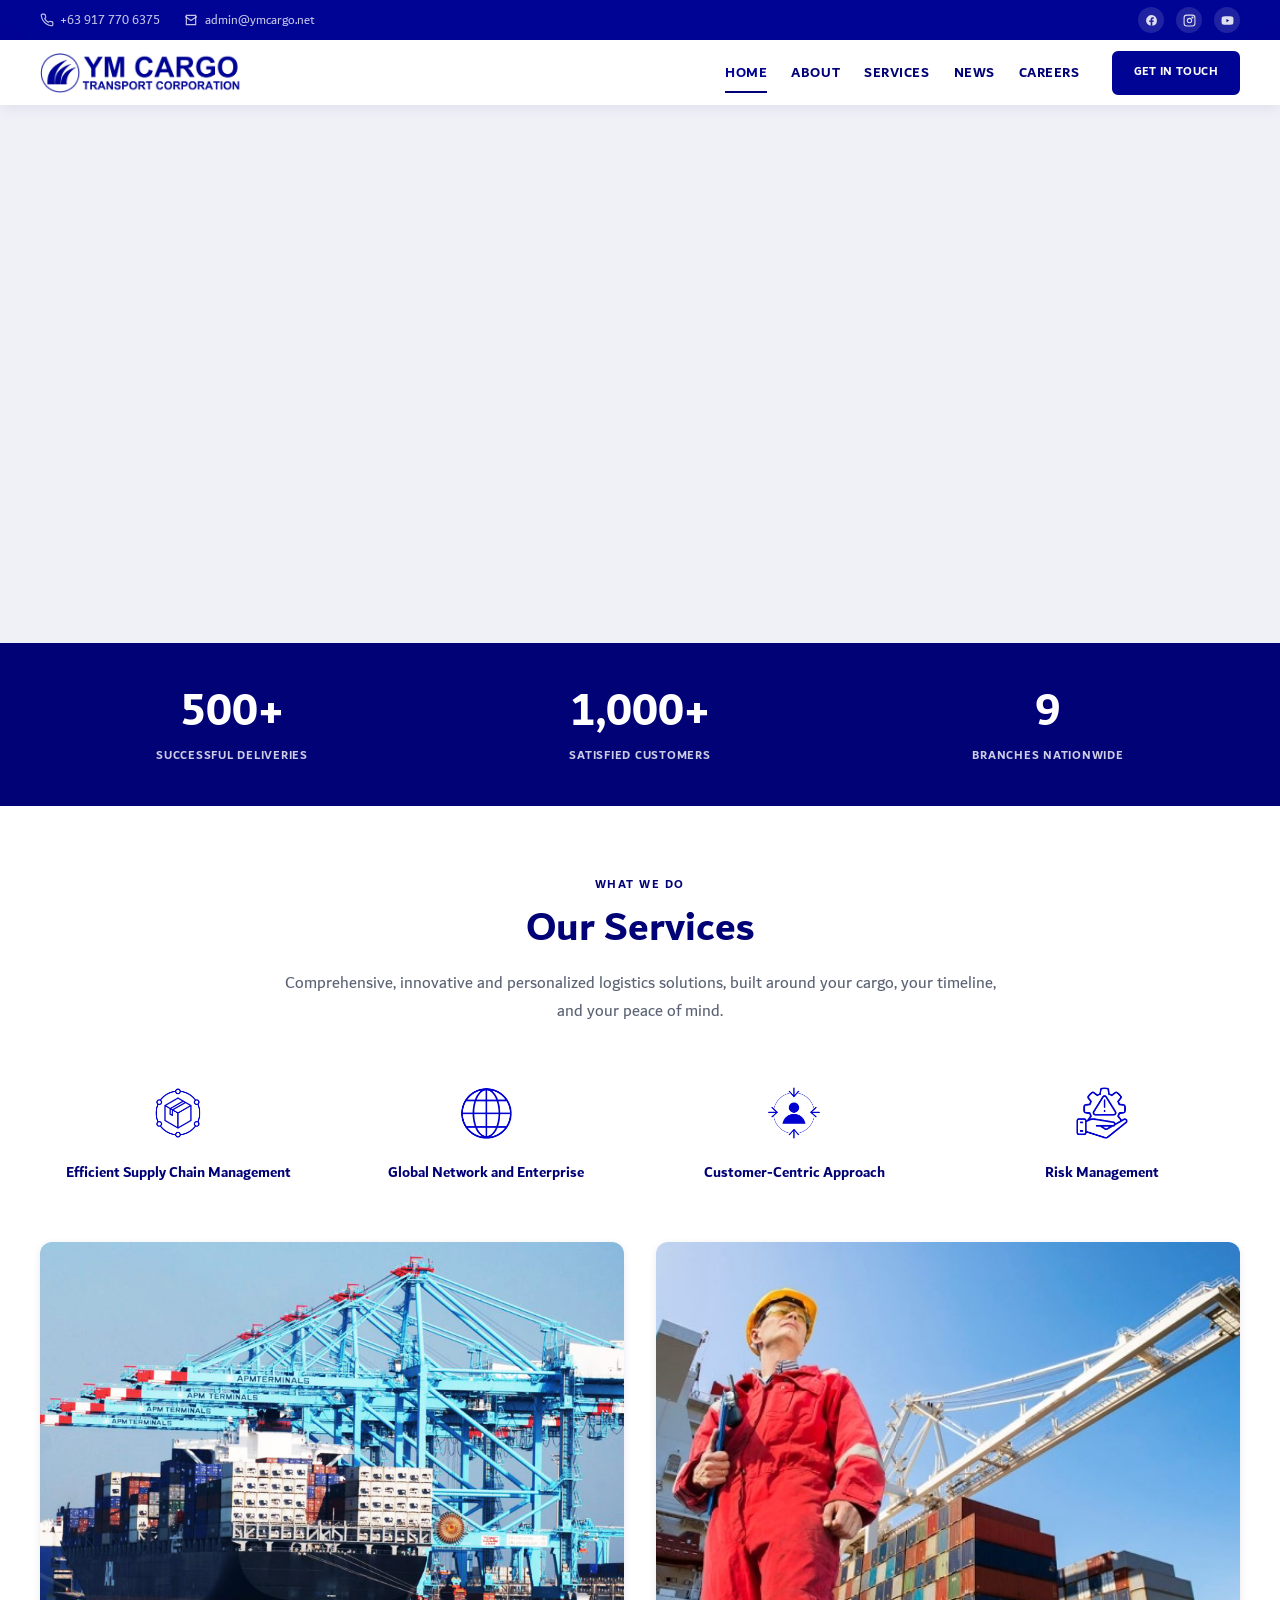
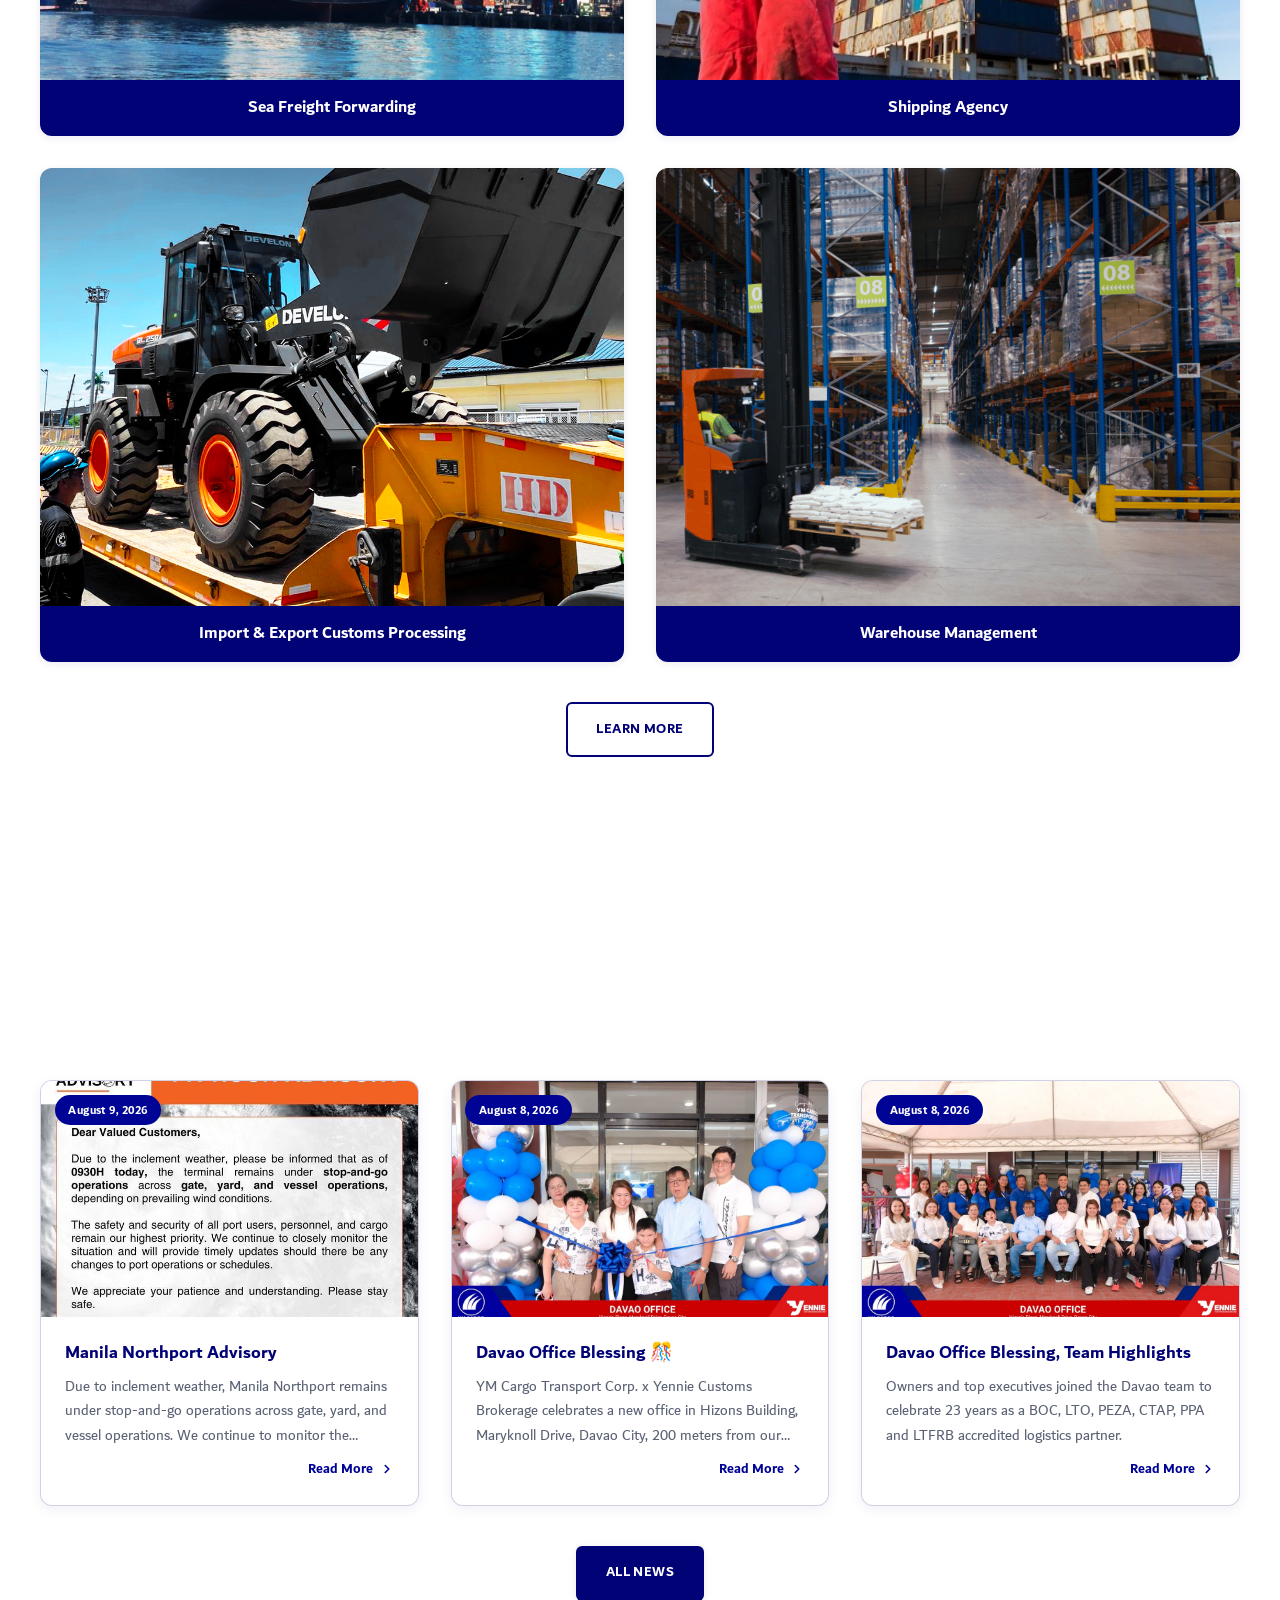
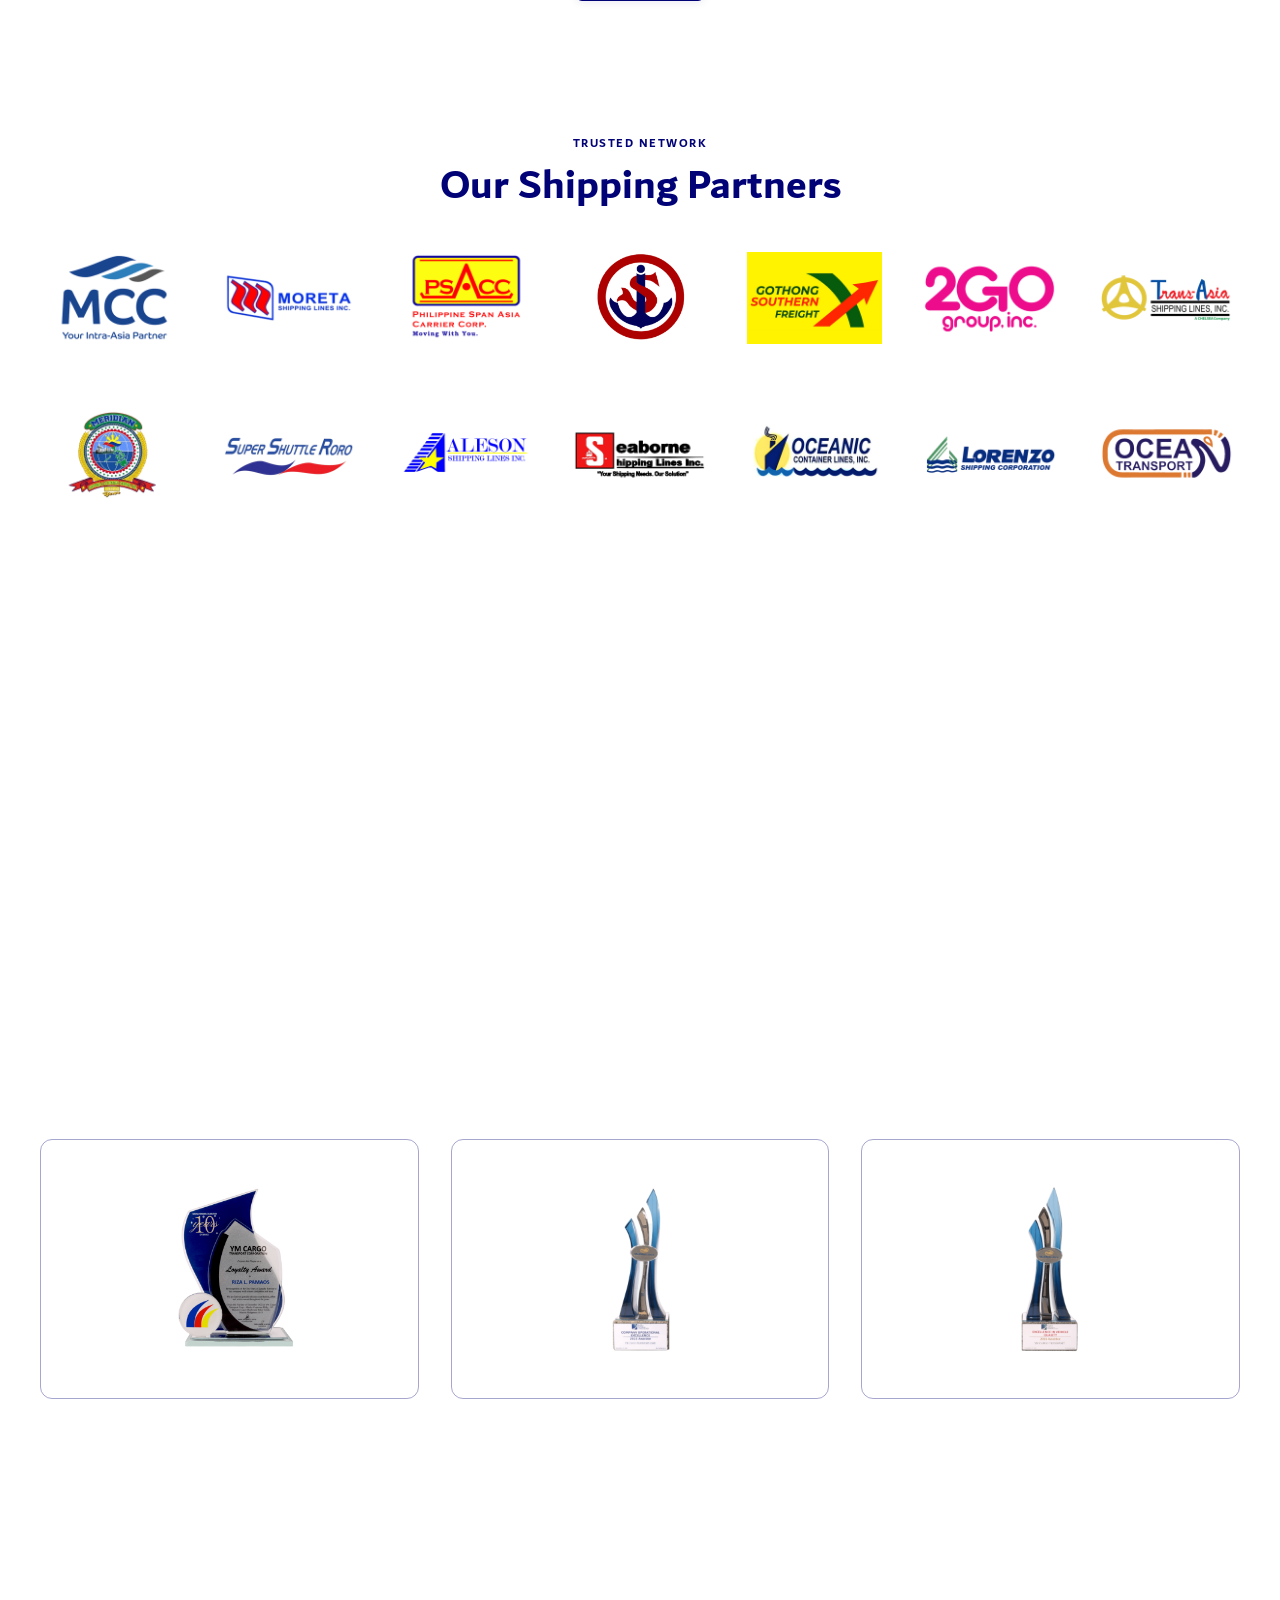
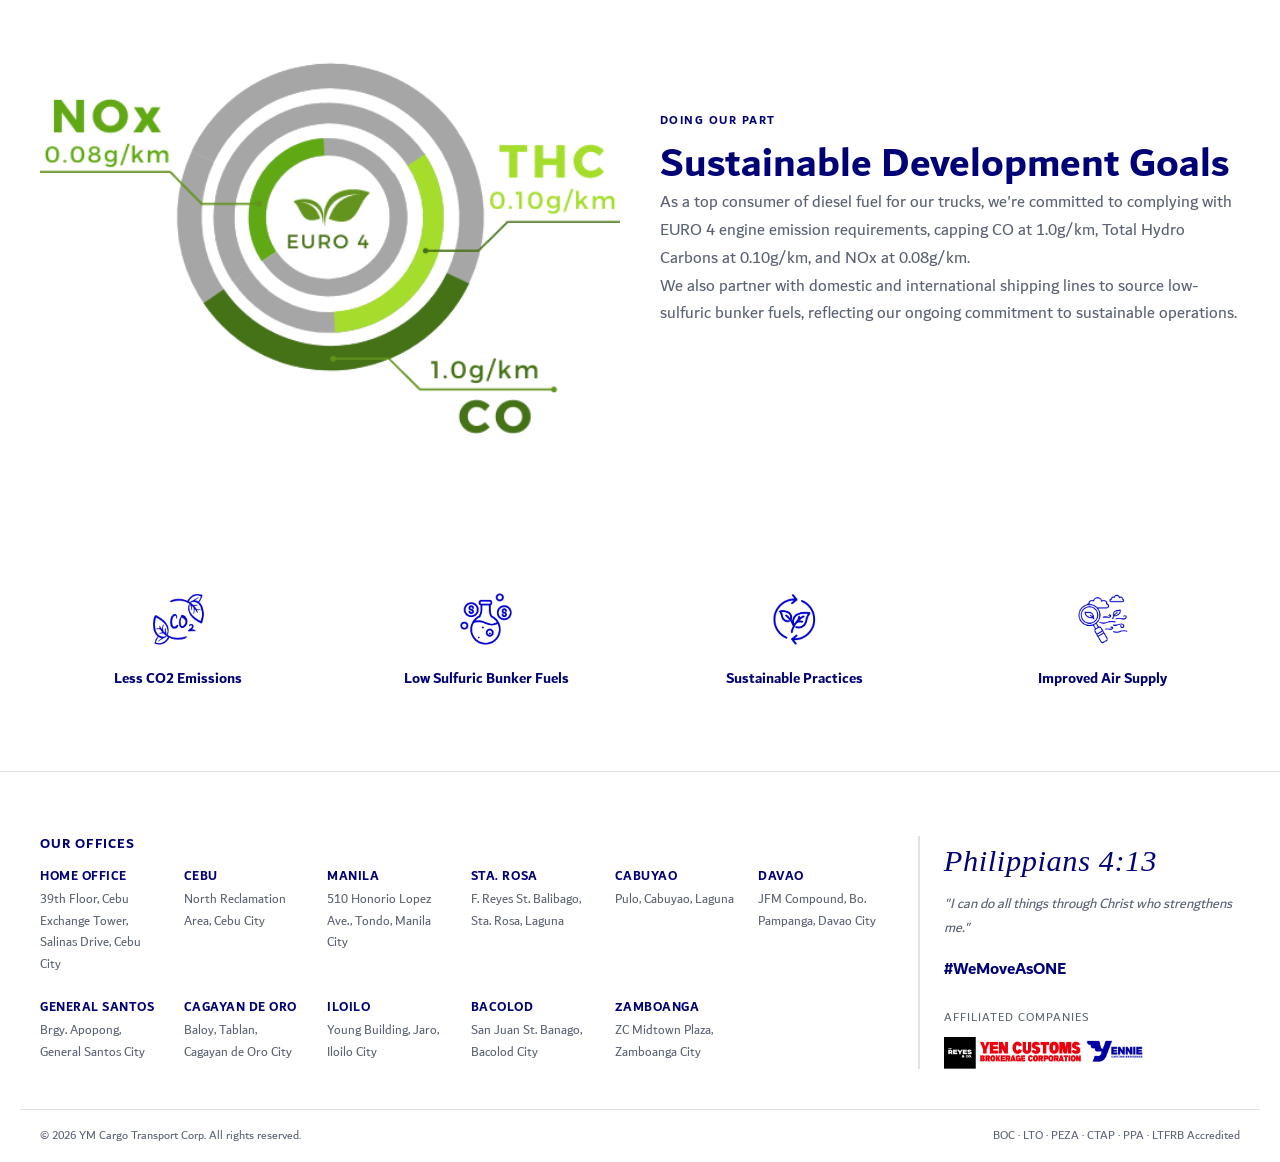
==== index.html @ 06220317 "Initial commit: YM Cargo Transport Corp. Website 3rd" ====
<!DOCTYPE html>
<html lang="en">
<head>
<meta charset="UTF-8">
<meta name="viewport" content="width=device-width, initial-scale=1.0">
<title>YM Cargo Transport Corp. | Home</title>
<meta name="description" content="Your leading logistics partner in the Philippines for Forwarding, Trucking, Customs Brokerage, Warehousing, and Container Yarding, for over 23 years.">
<link rel="icon" href="assets/img/favicon.png" type="image/png">
<link rel="stylesheet" href="assets/css/fonts.css">
<link rel="stylesheet" href="assets/css/style.css">
</head>
<body id="top">

<!-- ==========================================================================
     TEMPLATE 1 - MARKETING HOME
     Hero, animated stats, service showcase, news teaser, logo cloud,
     accreditations, awards, sustainability commitments.
     ========================================================================== -->

<header class="site-header">
    <div class="topbar">
        <div class="container topbar__inner">
            <div class="topbar__contact">
                <a href="tel:+639177706375">
                    <svg viewBox="0 0 24 24" fill="none" stroke="currentColor" stroke-width="2"><path d="M22 16.92v3a2 2 0 0 1-2.18 2 19.79 19.79 0 0 1-8.63-3.07 19.5 19.5 0 0 1-6-6 19.79 19.79 0 0 1-3.07-8.67A2 2 0 0 1 4.11 2h3a2 2 0 0 1 2 1.72c.12.9.33 1.77.62 2.61a2 2 0 0 1-.45 2.11L8.09 9.91a16 16 0 0 0 6 6l1.47-1.19a2 2 0 0 1 2.11-.45c.84.29 1.71.5 2.61.62A2 2 0 0 1 22 16.92z"/></svg>
                    +63 917 770 6375
                </a>
                <a href="mailto:admin@ymcargo.net">
                    <svg viewBox="0 0 24 24" fill="none" stroke="currentColor" stroke-width="2"><path d="M4 4h16v16H4z"/><path d="m22 6-10 7L2 6"/></svg>
                    admin@ymcargo.net
                </a>
            </div>
            <div class="topbar__social">
                <a href="https://www.facebook.com/YMCargoPH" aria-label="Facebook" target="_blank" rel="noopener"><svg viewBox="0 0 24 24" fill="currentColor"><path d="M22 12a10 10 0 1 0-11.6 9.88v-6.99H7.9V12h2.5V9.8c0-2.47 1.47-3.84 3.72-3.84 1.08 0 2.2.19 2.2.19v2.43h-1.24c-1.22 0-1.6.76-1.6 1.54V12h2.72l-.44 2.89h-2.28v6.99A10 10 0 0 0 22 12z"/></svg></a>
                <a href="https://www.instagram.com/ymcargoph" aria-label="Instagram" target="_blank" rel="noopener"><svg viewBox="0 0 24 24" fill="none" stroke="currentColor" stroke-width="2"><rect x="2" y="2" width="20" height="20" rx="5"/><circle cx="12" cy="12" r="4"/><circle cx="17.5" cy="6.5" r="1"/></svg></a>
                <a href="https://www.youtube.com/@YMCargoPH" aria-label="YouTube" target="_blank" rel="noopener"><svg viewBox="0 0 24 24" fill="currentColor"><path d="M23 12s0-3.6-.46-5.32a3 3 0 0 0-2.1-2.11C18.65 4 12 4 12 4s-6.65 0-8.44.57a3 3 0 0 0-2.1 2.1C1 8.4 1 12 1 12s0 3.6.46 5.32a3 3 0 0 0 2.1 2.11C5.35 20 12 20 12 20s6.65 0 8.44-.57a3 3 0 0 0 2.1-2.1C23 15.6 23 12 23 12z"/><path d="m10 9 5 3-5 3z" fill="#020277"/></svg></a>
            </div>
        </div>
    </div>

    <nav class="navbar">
        <div class="container navbar__inner">
            <a href="index.html" class="navbar__brand">
                <img src="assets/img/logo.png" alt="YM Cargo Transport Corp.">
            </a>
            <button class="navbar__toggle" id="navToggle" aria-label="Toggle navigation" aria-expanded="false" aria-controls="navMenu">
                <span></span><span></span><span></span>
            </button>
            <ul class="navbar__menu" id="navMenu">
                <li class="navbar__close">
                    <button type="button" id="navClose" aria-label="Close navigation">
                        <svg viewBox="0 0 24 24" fill="none" stroke="currentColor" stroke-width="2.4"><path d="M6 6l12 12M18 6 6 18"/></svg>
                    </button>
                </li>
                <li><a href="index.html" class="is-active">Home</a></li>
                <li><a href="about.html">About</a></li>
                <li><a href="services.html">Services</a></li>
                <li><a href="news.html">News</a></li>
                <li><a href="careers.html">Careers</a></li>
                <li class="navbar__cta"><a href="contact.html" class="btn btn--sm">Get In Touch</a></li>
            </ul>
        </div>
    </nav>
    <div class="nav-scrim" id="navScrim"></div>
</header>

<main>

    <!-- Hero (video banner) -->
    <section class="hero hero--video" style="padding:0; overflow:hidden;">
        <div class="video-wrap" style="position:relative; width:100%; padding-bottom:42%; height:0;">
            <iframe style="position:absolute; top:0; left:0; width:100%; height:100%; border:0;"
                src="https://www.youtube.com/embed/vYUcW4WkTpc?si=vJJpKVYdV4L1D3-f&autoplay=1&mute=1&rel=0&modestbranding=1"
                title="YM Cargo - Jingle"
                allow="accelerometer; autoplay; clipboard-write; encrypted-media; gyroscope; picture-in-picture; web-share"
                allowfullscreen></iframe>
        </div>
    </section>

    <!-- Stats -->

    
    <section class="stats">
        <div class="container stats__grid">
            <div class="stats__item">
                <h3 data-count="500" data-suffix="+">0</h3>
                <p>Successful Deliveries</p>
            </div>
            <div class="stats__item">
                <h3 data-count="1000" data-suffix="+">0</h3>
                <p>Satisfied Customers</p>
            </div>
            <div class="stats__item">
                <h3 data-count="9">0</h3>
                <p>Branches Nationwide</p>
            </div>
        </div>
    </section>

    <!-- Services overview -->
    <section class="section" id="services">
        <div class="container">
            <div class="section__head reveal">
                <span class="section__kicker">What We Do</span>
                <h2>Our Services</h2>
                <p>Comprehensive, innovative and personalized logistics solutions, built around your cargo, your timeline, and your peace of mind.</p>
            </div>

            <div class="grid grid-4 reveal" style="margin-bottom: var(--space-5);">
                <div class="feature-tile">
                    <img src="assets/img/icons/supply_chain.png" alt="Efficient supply chain management icon">
                    <p>Efficient Supply Chain Management</p>
                </div>
                <div class="feature-tile">
                    <img src="assets/img/icons/global_network.png" alt="Global network and enterprise icon">
                    <p>Global Network and Enterprise</p>
                </div>
                <div class="feature-tile">
                    <img src="assets/img/icons/customer_centric.png" alt="Customer-centric approach icon">
                    <p>Customer-Centric Approach</p>
                </div>
                <div class="feature-tile">
                    <img src="assets/img/icons/risk_management.png" alt="Risk management icon">
                    <p>Risk Management</p>
                </div>
            </div>

            <div class="grid grid-2 reveal">
                <a href="services.html#sea-freight" class="card service-card">
                    <div class="service-card__media"><img src="assets/img/sea_freight.jpg" alt="Sea freight forwarding containers at port"></div>
                    <div class="service-card__band">Sea Freight Forwarding</div>
                </a>
                <a href="services.html#shipping-agency" class="card service-card">
                    <div class="service-card__media"><img src="assets/img/shipping_agency_home.jpg" alt="Shipping agency operations"></div>
                    <div class="service-card__band">Shipping Agency</div>
                </a>
                <a href="services.html#customs" class="card service-card">
                    <div class="service-card__media"><img src="assets/img/import_export.jpg" alt="Import and export customs processing"></div>
                    <div class="service-card__band">Import &amp; Export Customs Processing</div>
                </a>
                <a href="services.html#warehousing" class="card service-card">
                    <div class="service-card__media"><img src="assets/img/warehousing2.png" alt="Warehouse management facility"></div>
                    <div class="service-card__band">Warehouse Management</div>
                </a>
            </div>

            <div class="text-center" style="margin-top: var(--space-5);">
                <a href="services.html" class="btn btn--outline">Learn More</a>
            </div>
        </div>
    </section>

    <!-- Latest news -->
    <section class="section" style="background: #ffffff;">
        <div class="container">
            <div class="section__head reveal">
                <span class="section__kicker">Fresh From the Yard</span>
                <h2>Latest News</h2>
                <p>We're excited to share the latest developments from one of the leading companies in the domestic Trucking and Forwarding industry.</p>
            </div>

            <div class="grid grid-3 reveal">
                <article class="card news-card" data-full-text="Due to inclement weather, Manila Northport remains under stop-and-go operations across gate, yard, and vessel operations. We continue to monitor the situation closely. Safety and security of all port users, personnel, and cargo remain our highest priority. We will provide timely updates should there be any changes to port operations or vessel schedules. We appreciate your patience and understanding. Please stay safe.">
                    <div class="news-card__media">
                        <img src="assets/img/news/2QX1HKxdm9C6m9vW.jpg" alt="Manila Northport advisory update">
                        <span class="news-card__date">August 9, 2026</span>
                    </div>
                    <div class="news-card__body">
                        <h3>Manila Northport Advisory</h3>
                        <p>Due to inclement weather, Manila Northport remains under stop-and-go operations across gate, yard, and vessel operations. We continue to monitor the situation closely.</p>
                        <a href="#" class="news-card__link open-news-modal">Read More</a>
                    </div>
                </article>
                <article class="card news-card" data-full-text="YM Cargo Transport Corp. x Yennie Customs Brokerage celebrates a new office in Hizons Building, Maryknoll Drive, Davao City, 200 meters from our original truck yard! Owners and top executives joined the Davao team to celebrate 23 years as a BOC, LTO, PEZA, CTAP, PPA and LTFRB accredited logistics partner across the Philippines. We are grateful for our clients, partners, and dedicated personnel who move as one every day.">
                    <div class="news-card__media">
                        <img src="assets/img/news/JT4XejafaIdONpjL.jpg" alt="Davao office blessing celebration">
                        <span class="news-card__date">August 8, 2026</span>
                    </div>
                    <div class="news-card__body">
                        <h3>Davao Office Blessing 🎊</h3>
                        <p>YM Cargo Transport Corp. x Yennie Customs Brokerage celebrates a new office in Hizons Building, Maryknoll Drive, Davao City, 200 meters from our original truck yard.</p>
                        <a href="#" class="news-card__link open-news-modal">Read More</a>
                    </div>
                </article>
                <article class="card news-card" data-full-text="Owners and top executives joined the Davao team to celebrate 23 years as a BOC, LTO, PEZA, CTAP, PPA and LTFRB accredited logistics partner across the Philippines. Our expansion in Mindanao reinforces our commitment to providing seamless forwarding, trucking, customs brokerage, warehousing, and container yarding services nationwide. #WeMoveAsONE">
                    <div class="news-card__media">
                        <img src="assets/img/news/nXNwPw1FtX0Dn3Fp.jpg" alt="Davao office team photo">
                        <span class="news-card__date">August 8, 2026</span>
                    </div>
                    <div class="news-card__body">
                        <h3>Davao Office Blessing, Team Highlights</h3>
                        <p>Owners and top executives joined the Davao team to celebrate 23 years as a BOC, LTO, PEZA, CTAP, PPA and LTFRB accredited logistics partner.</p>
                        <a href="#" class="news-card__link open-news-modal">Read More</a>
                    </div>
                </article>
            </div>

            <div class="text-center" style="margin-top: var(--space-5);">
                <a href="news.html" class="btn btn--primary">All News</a>
            </div>
        </div>
    </section>

    <!-- Shipping partners -->
    <section class="section">
        <div class="container">
            <div class="section__head reveal">
                <span class="section__kicker">Trusted Network</span>
                <h2>Our Shipping Partners</h2>
            </div>
            <div class="logo-strip reveal">
                <img src="assets/img/partners/logo-1.png" alt="Shipping partner logo">
                <img src="assets/img/partners/logo-2.png" alt="Shipping partner logo">
                <img src="assets/img/partners/logo-3.png" alt="Shipping partner logo">
                <img src="assets/img/partners/logo-4.png" alt="Shipping partner logo">
                <img src="assets/img/partners/logo-5.png" alt="Shipping partner logo">
                <img src="assets/img/partners/logo-6.png" alt="Shipping partner logo">
                <img src="assets/img/partners/logo-7.png" alt="Shipping partner logo">
                <img src="assets/img/partners/logo-8.png" alt="Shipping partner logo">
                <img src="assets/img/partners/logo-9.png" alt="Shipping partner logo">
                <img src="assets/img/partners/logo-10.png" alt="Shipping partner logo">
                <img src="assets/img/partners/logo-11.png" alt="Shipping partner logo">
                <img src="assets/img/partners/logo-12.png" alt="Shipping partner logo">
                <img src="assets/img/partners/logo-13.png" alt="Shipping partner logo">
                <img src="assets/img/partners/logo-14.png" alt="Shipping partner logo">
            </div>
        </div>
    </section>

    <!-- Accreditations -->
    <section class="section" style="background: #ffffff;">
        <div class="container">
            <div class="section__head reveal">
                <span class="section__kicker">Fully Compliant</span>
                <h2>Accreditations</h2>
            </div>
            <div class="logo-strip reveal" style="max-width:760px;margin-inline:auto;">
                <img src="assets/img/icons/ctap_logo.png" alt="CTAP accreditation logo">
                <img src="assets/img/icons/peza_logo.png" alt="PEZA accreditation logo">
                <img src="assets/img/icons/ppa_logo.png" alt="PPA accreditation logo">
                <img src="assets/img/icons/lto_logo.png" alt="LTO accreditation logo">
                <img src="assets/img/icons/ltfrb.png" alt="LTFRB accreditation logo">
            </div>
        </div>
    </section>

    <!-- Awards -->
    <section class="section">
        <div class="container">
            <div class="section__head reveal">
                <span class="section__kicker">Recognized</span>
                <h2>Awards</h2>
                <p>Hover or tap a card to flip it.</p>
            </div>
            <div class="grid grid-3 reveal">
                <div class="flip" tabindex="0">
                    <div class="flip__inner">
                        <div class="flip__face flip__front"><img src="assets/img/icons/loyalty_award.png" alt="Loyalty award"></div>
                        <div class="flip__face flip__back"><p>We pay tribute to our loyal employees for 10 years of dedicated service to the company.</p></div>
                    </div>
                </div>
                <div class="flip" tabindex="0">
                    <div class="flip__inner">
                        <div class="flip__face flip__front"><img src="assets/img/icons/operational_excellence.png" alt="Operational excellence award"></div>
                        <div class="flip__face flip__back"><p>Awarded by NLEX for Company Operational Excellence.</p></div>
                    </div>
                </div>
                <div class="flip" tabindex="0">
                    <div class="flip__inner">
                        <div class="flip__face flip__front"><img src="assets/img/icons/vehicle_quality.png" alt="Vehicle quality award"></div>
                        <div class="flip__face flip__back"><p>Awarded by NLEX for Excellence in Vehicle Quality.</p></div>
                    </div>
                </div>
            </div>
        </div>
    </section>

    <!-- Sustainability -->
    <section class="section" style="background: #ffffff;">
        <div class="container">
            <div class="split reveal">
                <figure style="box-shadow:none;background:none;">
                    <img src="assets/img/icons/sust_goals.png" alt="Sustainable development goals icons" style="aspect-ratio:auto;object-fit:contain;">
                </figure>
                <div>
                    <span class="section__kicker">Doing Our Part</span>
                    <h2>Sustainable Development Goals</h2>
                    <p>As a top consumer of diesel fuel for our trucks, we're committed to complying with EURO 4 engine emission requirements, capping CO at 1.0g/km, Total Hydro Carbons at 0.10g/km, and NOx at 0.08g/km.</p>
                    <p>We also partner with domestic and international shipping lines to source low-sulfuric bunker fuels, reflecting our ongoing commitment to sustainable operations.</p>
                </div>
            </div>
            <div class="grid grid-4 reveal" style="margin-top: var(--space-6);">
                <div class="feature-tile"><img src="assets/img/icons/less_co2.png" alt="Less CO2 emissions icon"><p>Less CO2 Emissions</p></div>
                <div class="feature-tile"><img src="assets/img/icons/less_sulfuric.png" alt="Low sulfuric bunker fuels icon"><p>Low Sulfuric Bunker Fuels</p></div>
                <div class="feature-tile"><img src="assets/img/icons/sustainable_practice.png" alt="Sustainable practices icon"><p>Sustainable Practices</p></div>
                <div class="feature-tile"><img src="assets/img/icons/air_quality.png" alt="Improved air quality icon"><p>Improved Air Supply</p></div>
            </div>
        </div>
    </section>

</main>

<!-- ==========================================================================
     SHARED FOOTER
     ========================================================================== -->
<footer class="site-footer">
    <div class="footer-top">
        <div class="container footer-grid">
            <div class="footer-col">
                <h3>Our Offices</h3>
                <div class="offices-grid">
                    <div><h4>Home Office</h4><p>39th Floor, Cebu Exchange Tower, Salinas Drive, Cebu City</p></div>
                    <div><h4>Cebu</h4><p>North Reclamation Area, Cebu City</p></div>
                    <div><h4>Manila</h4><p>510 Honorio Lopez Ave., Tondo, Manila City</p></div>
                    <div><h4>Sta. Rosa</h4><p>F. Reyes St. Balibago, Sta. Rosa, Laguna</p></div>
                    <div><h4>Cabuyao</h4><p>Pulo, Cabuyao, Laguna</p></div>
                    <div><h4>Davao</h4><p>JFM Compound, Bo. Pampanga, Davao City</p></div>
                    <div><h4>General Santos</h4><p>Brgy. Apopong, General Santos City</p></div>
                    <div><h4>Cagayan de Oro</h4><p>Baloy, Tablan, Cagayan de Oro City</p></div>
                    <div><h4>Iloilo</h4><p>Young Building, Jaro, Iloilo City</p></div>
                    <div><h4>Bacolod</h4><p>San Juan St. Banago, Bacolod City</p></div>
                    <div><h4>Zamboanga</h4><p>ZC Midtown Plaza, Zamboanga City</p></div>
                </div>
            </div>

            <div class="footer-col footer-verse">
                <p class="verse-ref">Philippians 4:13</p>
                <p class="verse-text">"I can do all things through Christ who strengthens me."</p>
                <p style="margin-top:1rem;font-weight:700;color:var(--color-primary);">#WeMoveAsONE</p>
                <div class="footer-affiliates-inline">
                    <span>Affiliated Companies</span>
                    <img src="assets/img/affiliated_companies.webp" alt="Affiliated companies logos: The Reyes & Co., Yen Customs Brokerage Corporation, Yennie Customs Brokerage">
                </div>
            </div>
        </div>
    </div>

    <div class="footer-bottom">
        <div class="container">
            <p>&copy; 2026 YM Cargo Transport Corp. All rights reserved.</p>
            <p>BOC · LTO · PEZA · CTAP · PPA · LTFRB Accredited</p>
        </div>
    </div>
</footer>

<a href="#top" class="back-to-top" aria-label="Back to top">
    <svg viewBox="0 0 24 24" fill="none" stroke="currentColor" stroke-width="2.4"><path d="M12 19V5M5 12l7-7 7 7"/></svg>
</a>

<!-- News Details Modal -->
<div class="news-modal" id="newsModal" aria-hidden="true" role="dialog">
    <div class="news-modal__backdrop"></div>
    <div class="news-modal__content">
        <button type="button" class="news-modal__close" aria-label="Close modal">&times;</button>
        <div class="news-modal__media">
            <img src="" id="modalNewsImg" alt="News Article Image">
            <span class="news-modal__date" id="modalNewsDate"></span>
        </div>
        <div class="news-modal__body">
            <h2 class="news-modal__title" id="modalNewsTitle"></h2>
            <div class="news-modal__desc" id="modalNewsDesc"></div>
            <div class="news-modal__footer">
                <button type="button" class="btn btn--outline news-modal__close-btn">Close</button>
            </div>
        </div>
    </div>
</div>

<script src="assets/js/main.js"></script>
</body>
</html>
---- assets/css/fonts.css ----
/* ==========================================================================
   YM Cargo Transport Corp. - Brand Typeface
   Primary typeface: Dubai (Microsoft/Government of Dubai family)
   ==========================================================================
   Licensed font files bundled at:
     assets/fonts/Dubai-Light.woff2    (converted from assets/fonts/dubai/Dubai-Light.ttf)
     assets/fonts/Dubai-Regular.woff2  (converted from assets/fonts/dubai/Dubai-Regular.ttf)
     assets/fonts/Dubai-Medium.woff2   (converted from assets/fonts/dubai/Dubai-Medium.ttf)
     assets/fonts/Dubai-Bold.woff2     (converted from assets/fonts/dubai/Dubai-Bold.ttf)

   Each @font-face loads the compressed .woff2 first and falls back to the
   original .ttf if a browser can't parse it. Headings and body text
   (--font-brand in style.css) pick this up automatically across every page.
   ========================================================================== */

@font-face {
    font-family: "Dubai";
    src: url("../fonts/Dubai-Light.woff2") format("woff2"),
        url("../fonts/dubai/Dubai-Light.ttf") format("truetype");
    font-weight: 300;
    font-style: normal;
    font-display: swap;
}

@font-face {
    font-family: "Dubai";
    src: url("../fonts/Dubai-Regular.woff2") format("woff2"),
        url("../fonts/dubai/Dubai-Regular.ttf") format("truetype");
    font-weight: 400;
    font-style: normal;
    font-display: swap;
}

@font-face {
    font-family: "Dubai";
    src: url("../fonts/Dubai-Medium.woff2") format("woff2"),
        url("../fonts/dubai/Dubai-Medium.ttf") format("truetype");
    font-weight: 500;
    font-style: normal;
    font-display: swap;
}

@font-face {
    font-family: "Dubai";
    src: url("../fonts/Dubai-Bold.woff2") format("woff2"),
        url("../fonts/dubai/Dubai-Bold.ttf") format("truetype");
    font-weight: 700;
    font-style: normal;
    font-display: swap;
}

@font-face {
    font-family: "Amsterdam Two";
    src: url("../fonts/amsterdam-two.ttf") format("truetype");
    font-weight: normal;
    font-style: normal;
    font-display: swap;
}

.amsterdam-two {
    font-family: "Amsterdam Two", "Great Vibes", "Dancing Script", cursive, sans-serif !important;
}
---- assets/css/style.css ----
/* ==========================================================================
   YM Cargo Transport Corp. - Website Layout Templates
   Design system + shared components for all pages.
   Author note: vanilla CSS, mobile-first, no framework dependency.
   ========================================================================== */

/* --------------------------------------------------------------------------
   1. Design tokens
   -------------------------------------------------------------------------- */
:root {
    /* Brand colors, deliberately just navy + white. No gold/blue/teal
       accents: --ym-navy-deep is only a darker tint of the same primary
       navy (used for the footer and date badges), not a second hue. */
    --ym-navy: #020277;
    /* primary brand navy, headings, nav, buttons, links, all accents */
    --ym-navy-deep: #000495;
    /* deepest navy tint, badges, footer */
    --ym-ink: #0b2e60;
    /* body copy on light backgrounds */
    --ym-gray-50: #f6f6f6;
    --ym-gray-100: #eef1f6;
    --ym-gray-300: #dee2e6;
    --ym-gray-500: #6c757d;
    --ym-white: #ffffff;

    /* Semantic aliases */
    --color-primary: var(--ym-navy);
    --color-primary-deep: var(--ym-navy-deep);
    --color-text: #1c2333;
    --color-text-muted: #5a6274;
    --color-surface: var(--ym-white);
    --color-surface-alt: var(--ym-gray-50);
    --color-border: var(--ym-gray-300);

    /* Typography */
    --font-brand: "Dubai", "Segoe UI", Tahoma, Geneva, Verdana, sans-serif;
    --step--1: clamp(0.83rem, 0.8rem + 0.15vw, 0.9rem);
    --step-0: clamp(1rem, 0.96rem + 0.2vw, 1.05rem);
    --step-1: clamp(1.2rem, 1.1rem + 0.5vw, 1.35rem);
    --step-2: clamp(1.5rem, 1.3rem + 1vw, 1.9rem);
    --step-3: clamp(1.9rem, 1.5rem + 1.8vw, 2.6rem);
    --step-4: clamp(2.3rem, 1.7rem + 2.8vw, 3.4rem);

    /* Spacing scale */
    --space-1: 0.25rem;
    --space-2: 0.5rem;
    --space-3: 1rem;
    --space-4: 1.5rem;
    --space-5: 2.5rem;
    --space-6: 4rem;
    --space-7: 6rem;

    /* Layout */
    --container-max: 1240px;
    --container-pad: 1.25rem;
    --radius-sm: 6px;
    --radius-md: 12px;
    --radius-lg: 20px;
    --shadow-sm: 0 2px 8px rgba(2, 2, 119, 0.08);
    --shadow-md: 0 10px 30px rgba(2, 2, 119, 0.12);
    --shadow-lg: 0 20px 50px rgba(2, 2, 119, 0.18);
    --header-h: 108px;
}

/* --------------------------------------------------------------------------
   2. Reset & base
   -------------------------------------------------------------------------- */
*,
*::before,
*::after {
    box-sizing: border-box;
}

html {
    scroll-behavior: smooth;
    scroll-padding-top: var(--header-h);
}

body,
h1,
h2,
h3,
h4,
h5,
h6,
p,
ul,
ol,
figure {
    margin: 0;
}

ul,
ol {
    padding: 0;
    list-style: none;
}

img {
    max-width: 100%;
    display: block;
}

a {
    color: inherit;
    text-decoration: none;
}

button {
    font: inherit;
    cursor: pointer;
}

input,
textarea,
select {
    font: inherit;
}

body {
    font-family: var(--font-brand);
    color: var(--color-text);
    background: var(--color-surface);
    font-size: var(--step-0);
    line-height: 1.65;
    -webkit-font-smoothing: antialiased;
    overflow-x: hidden;
}

h1,
h2,
h3,
h4,
h5,
h6 {
    font-family: var(--font-brand);
    font-weight: 700;
    color: var(--color-primary);
    line-height: 1.2;
}

h1 {
    font-size: var(--step-4);
}

h2 {
    font-size: var(--step-3);
}

h3 {
    font-size: var(--step-2);
}

h4 {
    font-size: var(--step-1);
}

p {
    color: var(--color-text-muted);
}

.container {
    width: 100%;
    max-width: var(--container-max);
    margin-inline: auto;
    padding-inline: var(--container-pad);
}

.visually-hidden {
    position: absolute;
    width: 1px;
    height: 1px;
    overflow: hidden;
    clip: rect(0 0 0 0);
    white-space: nowrap;
}

/* Reveal-on-scroll utility (progressive enhancement via main.js) */
.reveal {
    opacity: 0;
    transform: translateY(24px);
    transition: opacity .6s ease, transform .6s ease;
}

.reveal.is-visible {
    opacity: 1;
    transform: none;
}

@media (prefers-reduced-motion: reduce) {
    html {
        scroll-behavior: auto;
    }

    .reveal {
        opacity: 1;
        transform: none;
        transition: none;
    }
}

/* --------------------------------------------------------------------------
   3. Buttons
   -------------------------------------------------------------------------- */
.btn {
    display: inline-flex;
    align-items: center;
    gap: .5rem;
    padding: .85rem 1.75rem;
    border-radius: var(--radius-sm);
    font-weight: 700;
    font-size: var(--step--1);
    letter-spacing: .03em;
    text-transform: uppercase;
    border: 2px solid transparent;
    cursor: pointer;
    transition: transform .2s ease, background .2s ease, color .2s ease, border-color .2s ease, box-shadow .2s ease;
    white-space: nowrap;
}

.btn:hover {
    transform: translateY(-2px);
}

.btn:active {
    transform: translateY(0);
}

.btn--primary {
    background: var(--color-primary);
    color: var(--ym-white);
    box-shadow: var(--shadow-sm);
}

.btn--primary:hover {
    background: var(--ym-navy-deep);
    box-shadow: var(--shadow-md);
}

.btn--outline {
    background: transparent;
    color: var(--color-primary);
    border-color: var(--color-primary);
}

.btn--outline:hover {
    background: var(--ym-navy-deep, #000495);
    color: var(--ym-white);
    border-color: var(--ym-navy-deep, #000495);
    box-shadow: 0 6px 18px rgba(2, 2, 119, 0.18);
}

.btn--invert {
    background: var(--ym-white);
    color: var(--color-primary);
}

.btn--invert:hover {
    background: var(--color-primary);
    color: var(--ym-white);
}

.btn--outline-invert {
    background: transparent;
    color: var(--ym-white);
    border-color: rgba(255, 255, 255, .7);
}

.btn--outline-invert:hover {
    background: var(--ym-white);
    color: var(--color-primary);
}

.btn--sm {
    padding: .6rem 1.25rem;
    font-size: .78rem;
}

.btn--block {
    width: 100%;
    justify-content: center;
}

/* --------------------------------------------------------------------------
   4. Header (shared across all templates)
   -------------------------------------------------------------------------- */
.site-header {
    position: sticky;
    top: 0;
    z-index: 100;
}

.topbar {
    background: var(--ym-navy-deep);
    color: rgba(255, 255, 255, .85);
    font-size: .8rem;
}

.topbar__inner {
    display: flex;
    align-items: center;
    justify-content: space-between;
    gap: var(--space-3);
    padding-block: .45rem;
    flex-wrap: wrap;
}

.topbar__contact {
    display: flex;
    gap: var(--space-4);
    flex-wrap: wrap;
}

.topbar__contact a {
    display: inline-flex;
    align-items: center;
    gap: .4rem;
    opacity: .9;
    transition: opacity .2s;
}

.topbar__contact a:hover {
    opacity: 1;
    color: var(--ym-white);
}

.topbar__contact svg {
    width: 14px;
    height: 14px;
    flex: none;
}

.topbar__social {
    display: flex;
    gap: .75rem;
}

.topbar__social a {
    width: 26px;
    height: 26px;
    display: grid;
    place-items: center;
    border-radius: 50%;
    background: rgba(255, 255, 255, .12);
    transition: background .2s, transform .2s;
}

.topbar__social a:hover {
    background: var(--ym-white);
    color: var(--ym-navy-deep);
    transform: translateY(-2px);
}

.topbar__social svg {
    width: 13px;
    height: 13px;
}

.navbar {
    background: var(--ym-white);
    box-shadow: 0 2px 14px rgba(2, 2, 119, .08);
}

.navbar__inner {
    display: flex;
    align-items: center;
    justify-content: space-between;
    padding-block: .65rem;
    gap: var(--space-3);
}

.navbar__brand {
    display: inline-flex;
    align-items: center;
}

.navbar__brand img {
    height: 40px;
    width: auto;
}

.navbar__menu {
    display: flex;
    align-items: center;
    gap: var(--space-4);
}

/* Close button for the mobile drawer - hidden on desktop where the drawer
   itself doesn't apply. */
.navbar__close {
    display: none;
}

.navbar__menu a:not(.btn) {
    font-weight: 700;
    font-size: .85rem;
    letter-spacing: .04em;
    text-transform: uppercase;
    color: var(--color-primary);
    position: relative;
    padding-block: .5rem;
}

.navbar__menu a:not(.btn)::after {
    content: "";
    position: absolute;
    left: 0;
    right: 100%;
    bottom: 0;
    height: 2px;
    background: var(--color-primary);
    transition: right .25s ease;
}

.navbar__menu a:not(.btn):hover::after,
.navbar__menu a.is-active::after {
    right: 0;
}

.navbar__menu a.is-active {
    color: var(--ym-navy-deep);
}

.navbar__cta {
    margin-left: var(--space-2);
}

.navbar__cta .btn {
    background: var(--ym-navy-deep);
    color: var(--ym-white);
    border-color: var(--ym-navy-deep);
}

.navbar__cta .btn:hover {
    background: var(--color-primary);
}

.navbar__toggle {
    display: none;
    flex-direction: column;
    justify-content: center;
    gap: 5px;
    width: 40px;
    height: 40px;
    background: none;
    border: none;
    padding: 0;
}

.navbar__toggle span {
    display: block;
    width: 100%;
    height: 2px;
    background: var(--color-primary);
    transition: transform .25s ease, opacity .25s ease;
}

.navbar__toggle[aria-expanded="true"] span:nth-child(1) {
    transform: translateY(7px) rotate(45deg);
}

.navbar__toggle[aria-expanded="true"] span:nth-child(2) {
    opacity: 0;
}

.navbar__toggle[aria-expanded="true"] span:nth-child(3) {
    transform: translateY(-7px) rotate(-45deg);
}

@media (max-width: 991px) {
    .navbar__toggle {
        display: flex;
    }

    .navbar__menu {
        position: fixed;
        inset: 0 0 0 auto;
        width: min(320px, 84vw);
        height: 100vh;
        background: var(--color-primary);
        flex-direction: column;
        align-items: stretch;
        padding: 6.5rem var(--space-4) var(--space-4);
        gap: var(--space-3);
        transform: translateX(100%);
        transition: transform .3s ease;
        overflow-y: auto;
        z-index: 95;
    }

    .navbar__close {
        display: block;
        position: absolute;
        top: var(--space-4);
        right: var(--space-4);
    }

    .navbar__close button {
        display: flex;
        align-items: center;
        justify-content: center;
        width: 40px;
        height: 40px;
        border: none;
        border-radius: 50%;
        background: rgba(255, 255, 255, .12);
        color: var(--ym-white);
        cursor: pointer;
        padding: 0;
        transition: background .2s ease;
    }

    .navbar__close button:hover {
        background: rgba(255, 255, 255, .22);
    }

    .navbar__close svg {
        width: 20px;
        height: 20px;
    }

    .navbar__menu.is-open {
        transform: translateX(0);
    }

    .navbar__menu a:not(.btn) {
        display: block;
        color: var(--ym-white);
        font-size: 1.05rem;
        width: 100%;
        text-align: center;
    }

    .navbar__menu a:not(.btn)::after {
        display: none;
    }

    /* Keep the active-page underline visible on mobile too (just not the
       hover-sweep animation, which doesn't make sense on touch). Centered
       under the now-centered link text instead of flush left. */
    .navbar__menu a.is-active::after {
        display: block;
        left: 50%;
        right: auto;
        bottom: -.35rem;
        width: 28px;
        height: 3px;
        transform: translateX(-50%);
        background: var(--ym-white);
    }

    .navbar__cta {
        margin-left: 0;
        width: 100%;
        padding-top: var(--space-3);
        border-top: 1px solid rgba(255, 255, 255, .2);
    }

    .navbar__cta .btn {
        width: 100%;
        justify-content: center;
        font-size: 1.05rem;
        padding-block: .85rem;
        background: var(--ym-white);
        color: var(--color-primary);
        border-color: var(--ym-white);
    }

    .navbar__cta .btn:hover {
        background: var(--color-primary);
        color: var(--ym-white);
        border-color: var(--color-primary);
    }
}

.nav-scrim {
    position: fixed;
    inset: 0;
    background: rgba(2, 2, 119, .45);
    opacity: 0;
    pointer-events: none;
    transition: opacity .3s ease;
    z-index: 90;
}

.nav-scrim.is-open {
    opacity: 1;
    pointer-events: auto;
}

/* --------------------------------------------------------------------------
   5. Hero components (reused with modifiers across templates)
   -------------------------------------------------------------------------- */
.hero {
    position: relative;
    color: var(--ym-white);
    display: grid;
    place-items: center;
    text-align: center;
    padding-block: var(--space-7) var(--space-6);
    min-height: 62vh;
    background-size: cover;
    background-position: center;
    isolation: isolate;
}

.hero::before {
    content: "";
    position: absolute;
    inset: 0;
    background: rgba(2, 2, 119, .72);
    z-index: -1;
}

.hero__eyebrow {
    display: inline-flex;
    align-items: center;
    gap: .5rem;
    background: rgba(255, 255, 255, .14);
    border: 1px solid rgba(255, 255, 255, .35);
    padding: .4rem 1rem;
    border-radius: 999px;
    font-size: .78rem;
    font-weight: 700;
    letter-spacing: .08em;
    text-transform: uppercase;
    margin-bottom: var(--space-4);
}

.hero__title {
    max-width: 18ch;
    margin-inline: auto;
    color: var(--ym-white);
}

.hero__lede {
    max-width: 60ch;
    margin: var(--space-3) auto 0;
    color: rgba(255, 255, 255, .88);
    font-size: var(--step-1);
}

.hero__actions {
    display: flex;
    gap: var(--space-3);
    justify-content: center;
    flex-wrap: wrap;
    margin-top: var(--space-5);
}

.hero--compact {
    min-height: 38vh;
    padding-block: var(--space-6) var(--space-5);
}

.hero--left {
    text-align: left;
    place-items: start;
}

.hero--left .hero__title,
.hero--left .hero__lede {
    margin-inline: 0;
}

.hero--left .hero__actions {
    justify-content: flex-start;
}

.breadcrumb {
    display: flex;
    gap: .5rem;
    align-items: center;
    font-size: .82rem;
    color: rgba(255, 255, 255, .75);
    margin-bottom: var(--space-3);
    justify-content: center;
}

.hero--left .breadcrumb {
    justify-content: flex-start;
}

.breadcrumb a {
    color: rgba(255, 255, 255, .75);
}

.breadcrumb a:hover {
    color: var(--ym-white);
}

/* --------------------------------------------------------------------------
   Hero video modifier - places an iframe as the hero media. The section and
   .video-wrap are sized inline per-page (padding-bottom aspect-ratio
   technique), so this class only supplies the background/overlay tint - no
   min-height here, or it fights the aspect-ratio box on narrow viewports
   and leaves a blank gap above/below the video.
   -------------------------------------------------------------------------- */
.hero--video {
    background: transparent;
    padding: 0;
    min-height: 0;
    display: block;
    position: relative;
    overflow: hidden;
}

.hero--video::before {
    content: "";
    position: absolute;
    inset: 0;
    background: rgba(2, 2, 119, 0.06);
    z-index: 0;
}

/* --------------------------------------------------------------------------
   6. Stats strip
   -------------------------------------------------------------------------- */
.stats {
    background: var(--color-primary);
    color: var(--ym-white);
}

.stats__grid {
    display: grid;
    grid-template-columns: repeat(2, 1fr);
    gap: var(--space-4);
    padding-block: var(--space-5);
    text-align: center;
}

.stats__item h3 {
    color: var(--ym-white);
    font-size: clamp(2rem, 1.6rem + 2vw, 3rem);
}

.stats__item p {
    color: rgba(255, 255, 255, .8);
    font-weight: 600;
    text-transform: uppercase;
    font-size: .78rem;
    letter-spacing: .06em;
    margin-top: .35rem;
}

@media (min-width: 700px) {
    .stats__grid {
        grid-template-columns: repeat(3, 1fr);
    }
}

/* --------------------------------------------------------------------------
   7. Section scaffolding
   -------------------------------------------------------------------------- */
.section {
    padding-block: var(--space-6);
}

.section--alt {
    background: var(--color-surface-alt);
}

.section--navy {
    background: var(--color-primary);
    color: var(--ym-white);
}

.section--navy h2,
.section--navy h3,
.section--navy h4 {
    color: var(--ym-white);
}

.section--navy p {
    color: rgba(255, 255, 255, .82);
}

.section__head {
    max-width: 720px;
    margin: 0 auto var(--space-5);
    text-align: center;
}

.section__head--left {
    margin-inline: 0;
    text-align: left;
}

.section__kicker {
    display: inline-block;
    font-size: .78rem;
    font-weight: 700;
    letter-spacing: .12em;
    text-transform: uppercase;
    color: var(--color-primary);
    margin-bottom: .5rem;
}

.section--navy .section__kicker {
    color: var(--ym-white);
}

.section__head p {
    margin-top: var(--space-3);
}

/* Column ladders are chosen per class so a row of items never divides
   unevenly and strands a lone item off-center on the left. grid-3 holds
   content that always comes in multiples of 3 (3/6/9 items); grid-4 holds
   content in multiples of 2 or 4 (4/8 items) so it steps 1 → 2 → 4 and
   deliberately skips a 3-column stop. */
.grid {
    display: grid;
    gap: 2rem;
}

.grid-2 {
    grid-template-columns: 1fr;
}

.grid-3 {
    grid-template-columns: 1fr;
}

.grid-4 {
    grid-template-columns: repeat(2, 1fr);
}

.grid-6 {
    grid-template-columns: repeat(2, 1fr);
}

@media (min-width: 640px) {
    .grid-2 {
        grid-template-columns: repeat(2, 1fr);
    }

    .grid-6 {
        grid-template-columns: repeat(3, 1fr);
    }
}

@media (min-width: 900px) {
    .grid-3 {
        grid-template-columns: repeat(3, 1fr);
    }

    .grid-4 {
        grid-template-columns: repeat(4, 1fr);
    }

    .grid-6 {
        grid-template-columns: repeat(6, 1fr);
    }
}

.split {
    display: grid;
    gap: var(--space-5);
    align-items: center;
}

@media (min-width: 860px) {
    .split {
        grid-template-columns: 1fr 1fr;
    }

    .split--reverse {
        direction: rtl;
    }

    .split--reverse>* {
        direction: ltr;
    }
}

.split figure {
    border-radius: var(--radius-lg);
    overflow: hidden;
    box-shadow: var(--shadow-md);
}

.split figure img {
    width: 100%;
    height: 100%;
    object-fit: cover;
    aspect-ratio: 4/3;
}

/* For illustrative/brand graphics that must display uncropped (not photos) */
.split figure.figure--contain {
    background: var(--ym-white);
    display: grid;
    place-items: center;
    padding: var(--space-4);
}

.split figure.figure--contain img {
    object-fit: contain;
    aspect-ratio: auto;
}

/* --------------------------------------------------------------------------
   8. Cards
   -------------------------------------------------------------------------- */
.card {
    background: var(--ym-white);
    border-radius: var(--radius-md);
    overflow: hidden;
    box-shadow: var(--shadow-sm);
    transition: transform .25s ease, box-shadow .25s ease;
    display: flex;
    flex-direction: column;
    height: 100%;
}

.card:hover {
    transform: translateY(-6px);
    box-shadow: var(--shadow-md);
}

/* Service card */
.service-card__media {
    position: relative;
    aspect-ratio: 4/3;
    overflow: hidden;
}

.service-card__media img {
    width: 100%;
    height: 100%;
    object-fit: cover;
    transition: transform .5s ease;
}

.service-card:hover .service-card__media img {
    transform: scale(1.08);
}

.service-card__band {
    background: var(--color-primary);
    color: var(--ym-white);
    text-align: center;
    padding: .9rem 1rem;
    font-weight: 700;
}

.service-card__body {
    padding: var(--space-4);
    flex: 1;
    display: flex;
    flex-direction: column;
    gap: .5rem;
}

.service-card__body h3 {
    font-size: var(--step-1);
}

.service-card__link {
    margin-top: auto;
    font-weight: 700;
    color: var(--color-primary);
    display: inline-flex;
    align-items: center;
    gap: .35rem;
}

.service-card__link svg {
    width: 16px;
    height: 16px;
    transition: transform .2s;
}

.service-card:hover .service-card__link svg {
    transform: translateX(4px);
}

/* Value / feature icon tile */
.feature-tile {
    text-align: center;
    padding: var(--space-3);
}

.feature-tile img {
    width: 64px;
    height: 64px;
    margin-inline: auto;
    object-fit: contain;
    filter: brightness(0) saturate(100%) invert(8%) sepia(98%) saturate(6935%) hue-rotate(244deg) brightness(84%) contrast(143%);
}

.feature-tile p {
    margin-top: var(--space-3);
    font-weight: 700;
    color: var(--color-primary);
    font-size: .92rem;
}

/* News card */
.news-card {
    border: 1px solid rgba(2, 2, 119, 0.18);
    border-radius: var(--radius-md, 12px);
    box-shadow: 0 4px 14px rgba(2, 2, 119, 0.06);
    transition: transform .25s ease, box-shadow .25s ease, border-color .25s ease;
}

.news-card:hover {
    border-color: var(--ym-navy-deep, #000495);
    box-shadow: 0 8px 24px rgba(2, 2, 119, 0.12);
}

.news-card__media {
    position: relative;
    aspect-ratio: 16/10;
    overflow: hidden;
}

.news-card__media img {
    width: 100%;
    height: 100%;
    object-fit: cover;
    transition: transform .5s ease;
}

.news-card:hover .news-card__media img {
    transform: scale(1.06);
}

.news-card__date {
    position: absolute;
    top: .85rem;
    left: .85rem;
    background: var(--ym-navy-deep);
    color: var(--ym-white);
    font-size: .72rem;
    font-weight: 700;
    letter-spacing: .04em;
    padding: .35rem .85rem;
    border-radius: 999px;
}

.news-card__body {
    padding: var(--space-4);
    display: flex;
    flex-direction: column;
    gap: .6rem;
    flex: 1;
}

/* News cards are white boxes that may sit inside a .section--navy wrapper
   (e.g. the home page "Latest News" band). Pin the title/excerpt back to
   normal dark-on-white colors so they don't inherit the section's white
   text color and go invisible against the card's own white background. */
.news-card__body h3 {
    font-size: 1.15rem;
    line-height: 1.35;
    color: var(--color-primary);
}

.news-card__body p {
    font-size: .92rem;
    display: -webkit-box;
    -webkit-line-clamp: 3;
    -webkit-box-orient: vertical;
    overflow: hidden;
    color: var(--color-text-muted);
}

.news-card__link {
    margin-top: auto;
    margin-left: auto;
    align-self: flex-end;
    display: inline-flex;
    align-items: center;
    gap: 0.4rem;
    font-weight: 700;
    font-size: 0.88rem;
    color: var(--ym-navy-deep, #000495);
    text-decoration: none;
    transition: all 0.25s ease;
}

.news-card__link::after {
    content: '';
    display: inline-block;
    width: 14px;
    height: 14px;
    background-image: url("data:image/svg+xml,%3Csvg xmlns='http://www.w3.org/2000/svg' viewBox='0 0 24 24' fill='none' stroke='%23000495' stroke-width='2.8' stroke-linecap='round' stroke-linejoin='round'%3E%3Cpath d='M9 18l6-6-6-6'%3E%3C/path%3E%3C/svg%3E");
    background-size: contain;
    background-repeat: no-repeat;
    background-position: center;
    transition: transform 0.25s ease;
}

.news-card__link:hover {
    color: #000255;
}

.news-card__link:hover::after {
    transform: translateX(3px);
}

/* Team card */
.team-card {
    text-align: center;
    padding: var(--space-4) var(--space-3);
}

.team-card__photo {
    width: 128px;
    height: 128px;
    border-radius: 50%;
    overflow: hidden;
    margin: 0 auto var(--space-3);
    border: 4px solid var(--color-surface-alt);
    box-shadow: var(--shadow-sm);
}

.team-card__photo img {
    width: 100%;
    height: 100%;
    object-fit: cover;
}

.team-card h4 {
    font-size: 1.05rem;
    margin-bottom: .2rem;
}

.team-card__role {
    font-size: .8rem;
    font-weight: 700;
    text-transform: uppercase;
    letter-spacing: .04em;
    color: var(--color-primary);
}

.team-card--lead .team-card__photo {
    width: 168px;
    height: 168px;
    border-color: var(--color-primary);
}

/* Value / core value card */
.value-card {
    padding: var(--space-4);
    background: var(--ym-white);
    border-radius: var(--radius-md);
    box-shadow: var(--shadow-sm);
    text-align: center;
}

.value-card img {
    width: 56px;
    height: 56px;
    margin-inline: auto var(--space-3);
    object-fit: contain;
}

.value-card h4 {
    font-size: 1.05rem;
}

/* Office / branch card */
.office-card {
    padding: var(--space-4);
    border: 1px solid var(--color-border);
    border-radius: var(--radius-md);
    background: var(--ym-white);
}

.office-card__tag {
    display: inline-flex;
    align-items: center;
    gap: .4rem;
    font-weight: 700;
    color: var(--ym-navy-deep);
    text-transform: uppercase;
    font-size: .82rem;
    letter-spacing: .04em;
    margin-bottom: .5rem;
}

.office-card__tag svg {
    width: 16px;
    height: 16px;
}

.office-card address {
    font-style: normal;
    font-size: .92rem;
}

.office-card__phone {
    display: inline-flex;
    align-items: center;
    gap: .4rem;
    margin-top: .6rem;
    font-weight: 700;
    color: var(--color-primary);
    font-size: .88rem;
}

/* Award flip card */
.flip {
    perspective: 1200px;
    height: 260px;
}

.flip__inner {
    position: relative;
    width: 100%;
    height: 100%;
    text-align: center;
    transition: transform .6s;
    transform-style: preserve-3d;
}

.flip:hover .flip__inner,
.flip:focus-within .flip__inner {
    transform: rotateY(180deg);
}

.flip__face {
    position: absolute;
    inset: 0;
    -webkit-backface-visibility: hidden;
    backface-visibility: hidden;
    border-radius: var(--radius-md, 12px);
    display: flex;
    flex-direction: column;
    align-items: center;
    justify-content: center;
    padding: 1.2rem;
}

.flip__front {
    background: transparent;
    border: 1px solid rgba(2, 2, 119, 0.35);
    box-shadow: none;
}

.flip__front img {
    max-height: 180px;
    width: 85%;
    object-fit: contain;
}

.flip__back {
    background: var(--color-primary);
    color: var(--ym-white);
    transform: rotateY(180deg);
    font-weight: 700;
    border: 1px solid var(--color-primary);
}

.flip__back p {
    color: var(--ym-white);
    font-size: 1rem;
    line-height: 1.5;
    padding: 0 1rem;
}

/* Partner / accreditation logo strip. Flexbox + justify-content:center (not
   a fixed-column grid) so a row that doesn't divide evenly by the item
   count (5 accreditation logos, 14 partner logos) still centers its
   last, partial row instead of stranding it against the left edge. */
.logo-strip {
    display: flex;
    flex-wrap: wrap;
    justify-content: center;
    align-items: center;
    gap: var(--space-6) var(--space-5);
}

.logo-strip img {
    max-height: 92px;
    width: auto;
    flex: 0 0 auto;
    object-fit: contain;
    transition: transform .25s ease;
}

.logo-strip img:hover {
    transform: scale(1.08);
}

@media (max-width: 480px) {
    .logo-strip img {
        max-height: 68px;
    }
}

/* --------------------------------------------------------------------------
   9. Tag chips (Ports of Call, filters)
   -------------------------------------------------------------------------- */
.chip-cloud {
    display: flex;
    flex-wrap: wrap;
    gap: .6rem;
    justify-content: center;
}

.chip {
    display: inline-flex;
    align-items: center;
    gap: .4rem;
    padding: .55rem 1.1rem;
    border-radius: 999px;
    background: var(--ym-white);
    border: 1px solid var(--color-border);
    font-weight: 700;
    font-size: .85rem;
    color: var(--color-primary);
    transition: background .2s, color .2s, border-color .2s;
}

.chip svg {
    width: 14px;
    height: 14px;
}

.chip:hover,
.chip.is-active {
    background: var(--color-primary);
    color: var(--ym-white);
    border-color: var(--color-primary);
}

/* --------------------------------------------------------------------------
   10. Anchor sub-navigation (Services template)
   -------------------------------------------------------------------------- */
.subnav {
    position: sticky;
    top: var(--header-h);
    z-index: 40;
    background: var(--ym-white);
    border-bottom: 1px solid var(--color-border);
    overflow-x: auto;
    scrollbar-width: none;
}

.subnav::-webkit-scrollbar {
    display: none;
}

.subnav__inner {
    display: flex;
    gap: var(--space-4);
    padding-block: .9rem;
    white-space: nowrap;
}

.subnav a {
    font-weight: 700;
    font-size: .82rem;
    text-transform: uppercase;
    letter-spacing: .03em;
    color: var(--color-text-muted);
    padding-bottom: .3rem;
    border-bottom: 2px solid transparent;
}

.subnav a:hover,
.subnav a.is-active {
    color: var(--color-primary);
    border-color: var(--color-primary);
}

.service-detail {
    padding-block: var(--space-6);
    scroll-margin-top: calc(var(--header-h) + 60px);
}

/* Full-bleed photo (e.g. Import & Export Customs Processing) with a
   translucent navy panel overlaid directly on top of it, so the photo
   shows through the fade instead of a solid color block sitting beside it. */
.service-detail {
    padding-block: 1.25rem 0.75rem;
}

.feature-banner {
    position: relative;
    display: flex;
    align-items: stretch;
    min-height: 500px;
    border-radius: var(--radius-sm);
    overflow: hidden;
}

.feature-banner__bg {
    position: absolute;
    inset: 0;
    width: 100%;
    height: 100%;
    object-fit: cover;
}

.feature-banner__panel {
    position: relative;
    margin-left: auto;
    width: 100%;
    background: rgba(2, 2, 119, .55);
    color: var(--ym-white);
    display: flex;
    flex-direction: column;
    justify-content: center;
    gap: var(--space-3);
    padding: var(--space-6) var(--space-5);
}

@media (min-width: 760px) {
    .feature-banner__panel {
        max-width: 40%;
    }
}

.feature-banner__panel h2 {
    color: var(--ym-white);
}

.feature-banner__panel p {
    color: rgba(255, 255, 255, .82);
}

/* Left-aligned, flush with the container edge to match the navbar, and the
   cards grow to fill the full row width (safe here because every use of
   this row has a fixed, evenly-divisible item count: 4). The
   --center modifier is for a row that should stay at the cards' natural
   size and center as a group instead (e.g. a 2-card row sitting above a
   4-card row, so it doesn't stretch each card twice as wide). */
.service-detail__tags {
    display: grid;
    grid-template-columns: repeat(3, 1fr);
    gap: var(--space-3);
    margin-top: var(--space-4);
}

@media (max-width: 992px) {
    .service-detail__tags {
        grid-template-columns: repeat(2, 1fr);
    }
}

@media (max-width: 600px) {
    .service-detail__tags {
        grid-template-columns: 1fr;
    }
}

.service-detail__tags--center {
    justify-content: center;
}

.service-detail__tags--center .tag-card {
    flex-grow: 0;
}

.tag-card {
    flex: 1 1 270px;
    background: var(--color-surface-alt);
    border-radius: var(--radius-md);
    padding: var(--space-4);
    display: flex;
    gap: 1rem;
    align-items: center;
}

.tag-card img {
    width: 60px;
    height: 60px;
    object-fit: contain;
    flex: none;
}

.tag-card h5 {
    color: var(--color-primary);
    font-size: 1.15rem;
    margin-bottom: .35rem;
}

.tag-card p {
    font-size: .95rem;
    margin: 0;
}

/* Featured pair (e.g. Prime Mover + 10-Wheeler Wingvan): a medium photo on
   top of each card instead of a small icon, two side by side on their own
   row above the regular icon row. */
.tag-highlights {
    display: grid;
    gap: var(--space-4);
    margin-top: var(--space-4);
}

@media (min-width: 600px) {
    .tag-highlights {
        grid-template-columns: 1fr 1fr;
    }
}

.tag-card--featured {
    flex-direction: column;
    align-items: stretch;
    padding: 0;
    overflow: hidden;
}

.tag-card--featured img {
    width: 100%;
    height: 220px;
    object-fit: cover;
    border-radius: 0;
}

.tag-card--featured>div {
    padding: var(--space-4);
}

/* --------------------------------------------------------------------------
   11. CTA banner
   -------------------------------------------------------------------------- */
.cta-banner {
    /* Deliberately the lighter brand navy (not --ym-navy-deep) so this card
       stays visually distinct from the --ym-navy-deep footer that follows
       it, same flat-color rule, just a different shade so the two don't
       merge into one indistinguishable block. */
    background: var(--ym-navy);
    color: var(--ym-white);
    border-radius: var(--radius-lg);
    padding: var(--space-5);
    display: flex;
    flex-direction: column;
    gap: var(--space-4);
    align-items: flex-start;
    justify-content: space-between;
    box-shadow: var(--shadow-lg);
}

.cta-banner h3 {
    color: var(--ym-white);
}

.cta-banner p {
    color: rgba(255, 255, 255, .85);
}

@media (min-width: 760px) {
    .cta-banner {
        flex-direction: row;
        align-items: center;
        padding: var(--space-6);
    }
}

/* --------------------------------------------------------------------------
   11b. Quote request panel (Services template)
   -------------------------------------------------------------------------- */
.quote-panel {
    display: grid;
}

@media (min-width: 860px) {
    .quote-panel {
        grid-template-columns: 1fr 2.4fr;
    }
}

/* Left-aligned, flush with the container edge, so "Need a quote?" lines up
   directly under the navbar logo and subnav instead of sitting centered
   and indented within its own column. */
.quote-panel__aside {
    background: #ffffff;
    display: flex;
    flex-direction: column;
    align-items: flex-start;
    justify-content: center;
    text-align: left;
    gap: var(--space-4);
    padding: var(--space-6) var(--space-4) var(--space-6) 0;
}

.quote-panel__aside img {
    height: 200px;
    width: auto;
}

.quote-panel__form {
    padding: var(--space-5) 0;
}

@media (min-width: 860px) {
    .quote-panel__form {
        padding: var(--space-6) 0 var(--space-6) var(--space-6);
    }
}

.quote-panel__form .lede {
    color: var(--color-primary);
    font-weight: 600;
    margin-bottom: var(--space-4);
}

/* --------------------------------------------------------------------------
   12. Job listings (Careers template)
   -------------------------------------------------------------------------- */
.job-toolbar {
    display: grid;
    gap: var(--space-3);
    background: var(--ym-white);
    padding: var(--space-4);
    border-radius: var(--radius-md);
    box-shadow: var(--shadow-sm);
    margin-bottom: var(--space-5);
}

.job-toolbar input,
.job-toolbar select {
    width: 100%;
    padding: .75rem 1rem;
    border-radius: var(--radius-sm);
    border: 1px solid var(--color-border);
    background: var(--color-surface-alt);
}

@media (min-width: 700px) {
    .job-toolbar {
        grid-template-columns: 2fr 1fr auto;
        align-items: end;
    }
}

.job-item {
    background: var(--ym-white);
    border: 1px solid var(--color-border);
    border-radius: var(--radius-md);
    margin-bottom: var(--space-3);
    overflow: hidden;
}

.job-item__head {
    display: flex;
    align-items: center;
    justify-content: space-between;
    gap: var(--space-3);
    padding: 1.25rem 1.5rem;
    width: 100%;
    text-align: left;
    background: none;
    border: none;
}

.job-item__title {
    font-weight: 700;
    color: var(--color-primary);
    font-size: 1.05rem;
    display: block;
}

.job-item__meta {
    display: flex;
    gap: var(--space-3);
    flex-wrap: wrap;
    font-size: .78rem;
    color: var(--color-text-muted);
    margin-top: .3rem;
    text-transform: uppercase;
    letter-spacing: .03em;
}

.job-item__chevron {
    width: 20px;
    height: 20px;
    flex: none;
    align-self: center;
    transition: transform .25s ease;
    color: var(--color-primary);
}

.job-item[open] .job-item__chevron {
    transform: rotate(180deg);
}

.job-item__body {
    padding: 0 var(--space-4) var(--space-4);
}

.job-item__body h5 {
    color: var(--color-primary);
    margin-bottom: .4rem;
    font-size: .95rem;
}

.job-item__body ul {
    list-style: disc;
    padding-left: 1.2rem;
    display: grid;
    gap: .3rem;
    margin-bottom: var(--space-3);
    font-size: .92rem;
    color: var(--color-text-muted);
}

.job-item summary {
    cursor: pointer;
    list-style: none;
}

.job-item summary::-webkit-details-marker {
    display: none;
}

.job-note {
    display: flex;
    gap: .6rem;
    align-items: center;
    background: var(--color-surface-alt);
    border-radius: var(--radius-sm);
    padding: .8rem 1rem;
    font-size: .85rem;
    color: var(--color-text-muted);
    margin-bottom: var(--space-4);
}

.job-note svg {
    width: 18px;
    height: 18px;
    flex: none;
    color: var(--color-primary);
}

/* --------------------------------------------------------------------------
   13. Forms
   -------------------------------------------------------------------------- */
.form-grid {
    display: grid;
    gap: var(--space-4);
}

@media (min-width: 700px) {
    .form-grid.cols-2 {
        grid-template-columns: 1fr 1fr;
    }
}

/* Grid items stretch to fill their column by default. That's fine for the field
   inputs, but it also stretches the submit button into a full-width slab.
   Size it to its own content instead, like every other button on the site. */
.form-grid>.btn {
    justify-self: end;
}

.field {
    display: flex;
    flex-direction: column;
    gap: .4rem;
}

.field label {
    font-weight: 700;
    font-size: .82rem;
    text-transform: uppercase;
    letter-spacing: .03em;
    color: var(--color-primary);
}

.field .req {
    color: #d0021b;
}

.field input,
.field select,
.field textarea {
    padding: .85rem 1rem;
    border: 1px solid var(--color-border);
    border-radius: var(--radius-sm);
    background: var(--ym-white);
    transition: border-color .2s, box-shadow .2s;
}

.field input:focus,
.field select:focus,
.field textarea:focus {
    outline: none;
    border-color: var(--color-primary);
    box-shadow: 0 0 0 3px rgba(2, 2, 119, .18);
}

.field small {
    font-size: .76rem;
    color: var(--color-text-muted);
}

.form-note {
    font-size: .82rem;
    font-style: italic;
    color: var(--color-text-muted);
}

/* --------------------------------------------------------------------------
   14. Pagination
   -------------------------------------------------------------------------- */
.pagination {
    display: flex;
    justify-content: center;
    gap: .5rem;
    margin-top: var(--space-5);
    flex-wrap: wrap;
}

.pagination a,
.pagination span {
    width: 40px;
    height: 40px;
    display: grid;
    place-items: center;
    border-radius: 50%;
    font-weight: 700;
    font-size: .88rem;
    border: 1px solid var(--color-border);
    color: var(--color-primary);
}

.pagination a:hover {
    background: var(--color-primary);
    color: var(--ym-white);
    border-color: var(--color-primary);
}

.pagination .is-current {
    background: var(--color-primary);
    color: var(--ym-white);
    border-color: var(--color-primary);
}

.pagination .is-disabled {
    opacity: .4;
    pointer-events: none;
}

/* --------------------------------------------------------------------------
   15. Footer (shared across all templates)
   -------------------------------------------------------------------------- */
/* Reversed footer: white background, navy text/icons (mirrors the navbar's
   own colors instead of the old navy-bg/white-text treatment). */
.site-footer {
    background: var(--ym-white);
    color: var(--color-text-muted);
    border-top: 1px solid var(--color-border);
}

.footer-top {
    padding-block: var(--space-6) var(--space-5);
}

/* Just two columns now (Our Offices / Verse), so a single breakpoint with
   both real grid children lines up cleanly with no leftover empty tracks. */
.footer-grid {
    display: grid;
    gap: var(--space-5);
}

@media (min-width: 760px) {
    .footer-grid {
        grid-template-columns: 2.6fr 1fr;
    }
}

.footer-col h3 {
    color: var(--color-primary);
    font-size: .85rem;
    text-transform: uppercase;
    letter-spacing: .08em;
    margin-bottom: var(--space-3);
}

/* Sized to land 11 offices in 2 rows (6 + 5) once the wide desktop column
   from the .footer-grid update above gives it room to breathe. */
.offices-grid {
    display: grid;
    grid-template-columns: 1fr 1fr;
    gap: var(--space-4);
}

@media (min-width: 560px) {
    .offices-grid {
        grid-template-columns: repeat(3, 1fr);
    }
}

@media (min-width: 900px) {
    .offices-grid {
        grid-template-columns: repeat(6, 1fr);
    }
}

.offices-grid h4 {
    color: var(--color-primary);
    font-size: .82rem;
    text-transform: uppercase;
    letter-spacing: .04em;
    margin-bottom: .3rem;
}

.offices-grid p {
    color: var(--color-text-muted);
    font-size: .82rem;
}

.footer-verse {
    border-left: 2px solid var(--color-border);
    padding-left: var(--space-4);
}

.footer-verse .verse-ref {
    color: var(--color-primary);
    /* font-weight: 700; */
    font-size: 1.9rem;
    font-family: "Brush Script MT", "Segoe Script", cursive;
    font-style: italic;
    letter-spacing: .02em;
}

.footer-verse .verse-text {
    font-style: italic;
    color: var(--color-text-muted);
    margin-top: .4rem;
    font-size: .9rem;
}

/* Lives inside .footer-verse now, under #WeMoveAsONE, instead of its own
   full-width centered band. */
.footer-affiliates-inline {
    margin-top: var(--space-4);
}

.footer-affiliates-inline span {
    display: block;
    font-size: .78rem;
    text-transform: uppercase;
    letter-spacing: .08em;
    color: var(--color-text-muted);
    margin-bottom: .5rem;
}

.footer-affiliates-inline img {
    max-height: 32px;
    width: auto;
    display: block;
}

.footer-bottom {
    padding-bottom: var(--space-3);
}

.footer-bottom .container {
    display: flex;
    flex-direction: column;
    gap: .4rem;
    align-items: center;
    text-align: center;
    font-size: .78rem;
    color: var(--color-text-muted);
    border-top: 1px solid var(--color-border);
    padding-top: var(--space-3);
}

.footer-bottom .container p {
    color: var(--color-text-muted);
}

@media (min-width: 700px) {
    .footer-bottom .container {
        flex-direction: row;
        justify-content: space-between;
        text-align: left;
    }
}

.back-to-top {
    position: fixed;
    right: var(--space-4);
    bottom: var(--space-4);
    z-index: 80;
    width: 46px;
    height: 46px;
    border-radius: 50%;
    background: var(--color-primary);
    color: var(--ym-white);
    display: grid;
    place-items: center;
    box-shadow: var(--shadow-md);
    opacity: 0;
    visibility: hidden;
    transform: translateY(10px);
    transition: opacity .25s ease, transform .25s ease, visibility .25s;
}

.back-to-top.is-visible {
    opacity: 1;
    visibility: visible;
    transform: none;
}

.back-to-top svg {
    width: 18px;
    height: 18px;
}

/* --------------------------------------------------------------------------
   16. Utilities
   -------------------------------------------------------------------------- */
.text-center {
    text-align: center;
}

.mt-0 {
    margin-top: 0 !important;
}

/* Minimal Bootstrap-compatible utilities. Some hand-edited sections on
   this page reference Bootstrap spacing/grid class names (row, col-lg-*,
   fw-bold, mb-*, pt-*, pb-*) without Bootstrap actually being loaded, so
   they were silently doing nothing (e.g. mb-5 producing zero margin).
   These fill in just the ones actually used, at Bootstrap 5's own values. */
.fw-bold {
    font-weight: 700;
}

.row {
    display: flex;
    flex-wrap: wrap;
}

.justify-content-center {
    justify-content: center;
}

.w-100 {
    width: 100%;
}

.col-lg-4 {
    flex: 0 0 auto;
    width: 33.3333%;
}

.col-lg-8 {
    flex: 0 0 auto;
    width: 66.6667%;
}

@media (max-width: 991px) {

    .col-lg-4,
    .col-lg-8 {
        width: 100%;
    }
}

.pt-3 {
    padding-top: 1rem;
}

.pb-4 {
    padding-bottom: 1.5rem;
}

.mb-4 {
    margin-bottom: 1.5rem;
}

.mb-5 {
    margin-bottom: 3rem;
}

.max-w-prose {
    max-width: 65ch;
}

.mx-auto {
    margin-inline: auto;
}

.flow>*+* {
    margin-top: var(--space-3);
}

.eyebrow-list {
    display: flex;
    flex-wrap: wrap;
    gap: .6rem 1.4rem;
    margin-top: var(--space-4);
}

.eyebrow-list li {
    display: flex;
    align-items: center;
    gap: .5rem;
    font-weight: 700;
    font-size: .88rem;
}

.eyebrow-list svg {
    width: 18px;
    height: 18px;
    color: var(--color-primary);
}

/* ==========================================================================
   ABOUT PAGE LAYOUT (matches ymcargo.ph/about)
   ========================================================================== */

/* Mission & Vision / Company Profile cards */
.mission-vision {
    padding: var(--space-6) 0;
    background: var(--color-surface-alt);
}

.mission-vision .title-white {
    color: var(--ym-white);
}

.mission-vision .title-white-left {
    color: var(--ym-white);
    text-align: left;
}

.mission-vision .card-deck {
    display: grid;
    grid-template-columns: repeat(3, 1fr);
    gap: 2rem;
    width: 100%;
}

.mission-vision .company-profile-cards {
    width: 100%;
    background: none;
    border: 1px solid rgba(2, 2, 119, .35);
    border-radius: var(--radius-md);
    position: relative;
    padding-bottom: 1rem;
    transition: transform .25s ease, box-shadow .25s ease;
    min-height: 440px;
    display: flex;
    flex-direction: column;
    overflow: visible;
}

/* Badge sits centered directly on the card's top border (half in, half
   out) instead of floating inside it. The logo PNG has an opaque white
   fill baked in, so mix-blend-mode:multiply lets a light navy tint behind
   it show through instead of a stark white disc, a "reduced" primary
   color rather than solid navy or plain white. */
.mission-vision .profile-badge {
    position: absolute;
    top: 0;
    left: 50%;
    transform: translate(-50%, -50%);
    width: 74px;
    height: 74px;
    border-radius: 50%;
    /* background: rgba(2, 2, 119, .12); */
    display: grid;
    place-items: center;
    z-index: 10;
}

.mission-vision .profile-badge img {
    width: 60px;
    height: 60px;
    clip-path: circle();
    mix-blend-mode: multiply;
}

@media (max-width: 991px) {
    .mission-vision .card-deck {
        grid-template-columns: 1fr;
    }
}

.mission-vision {
    background-color: var(--ym-white, #ffffff);
    color: var(--color-text, #1c2333);
    padding: var(--space-6, 4rem) var(--space-4, 2rem);
    position: relative;
}

.mission-vision .company-profile-cards:hover {
    transform: translateY(-6px) scale(1.02);
    box-shadow: var(--shadow-md);
}

.mission-vision .company-profile-cards .card-img-top {
    height: 220px;
    overflow: visible;
    padding: 3rem 1.5rem 0;
    flex-shrink: 0;
    position: relative;
    z-index: 1;
    display: flex;
    align-items: center;
    justify-content: center;
}

.mission-vision .company-profile-img {
    max-width: 100%;
    max-height: 100%;
    object-fit: contain;
    border-radius: var(--radius-sm);
    transition: transform 0.5s ease;
}

.mission-vision .company-profile-cards:hover .company-profile-img {
    transform: scale(1.05);
}

.mission-vision .company-profile-cards .card-body {
    flex-grow: 1;
    display: flex;
    flex-direction: column;
    justify-content: flex-start;
    align-items: center;
    text-align: center;
    padding: 1.5rem 1.5rem 2rem;
}

.mission-vision .company-profile-cards .card-title {
    font-size: 1.5rem;
    text-align: center;
    font-weight: 700;
    color: var(--ym-navy-deep, #000495);
    margin-top: 0.5rem;
    margin-bottom: 1rem;
}

.mission-vision .company-profile-cards .card-text {
    font-size: 1.05rem;
    text-align: center;
    line-height: 1.6;
    color: #444444;
}


/* History section */
.history-section {
    padding: var(--space-6, 4rem) var(--space-4, 2rem);
    background-color: #ffffff;
}

.history-section .title-blue {
    color: var(--ym-navy-deep, #000495);
    text-align: left;
    margin-bottom: 1.5rem;
}


.history-section .father-img {
    width: auto;
    max-width: 100%;
    max-height: 480px;
    object-fit: contain;
    mix-blend-mode: multiply;
    margin-top: 0;
    filter: drop-shadow(0px 8px 16px rgba(0, 0, 0, 0.12));
}

.history-desc {
    text-align: justify;
    line-height: 1.85;
    font-size: 1.05rem;
    color: #222222;
    margin-top: 0;
    padding-top: 0;
    margin-bottom: 0;
}



#blue-bold {
    font-weight: 700;
    color: var(--ym-navy-deep, #000495);
}

/* Affiliated Companies Sleek Feature Cards */
/* White, matching the Company Profile section right above it (was navy). */
.partners-section {
    padding: var(--space-6, 4rem) var(--space-4, 2rem);
    background: var(--ym-white, #ffffff);
}

.affiliated-cards-grid {
    display: grid;
    grid-template-columns: repeat(3, 1fr);
    gap: 2rem;
    width: 100%;
}

/* Border-only card matching Company Profile's treatment exactly: no fill,
   thin reduced-color navy outline, dark text (all flipped back from the
   light-on-navy variants now that the section is white). */
.affiliated-card {
    background: none;
    border-radius: var(--radius-md, 12px);
    padding: 2rem 1.8rem;
    display: flex;
    flex-direction: column;
    justify-content: space-between;
    transition: transform 0.35s ease, border-color 0.35s ease;
    border: 1px solid rgba(2, 2, 119, 0.35);
    min-height: 400px;
}

.affiliated-card:hover {
    transform: translateY(-8px);
    border-color: var(--color-primary);
}

/* Stacked and centered: big logo on top, title below it, description
   below that. */
.affiliated-card-header {
    display: flex;
    flex-direction: column;
    align-items: center;
    text-align: center;
    gap: .9rem;
    margin-bottom: 1.25rem;
}

.affiliated-icon-wrapper {
    width: 210px;
    height: 210px;
    /* background: var(--color-surface-alt, #f6f6f6); */
    border-radius: 16px;
    display: flex;
    align-items: center;
    justify-content: center;
    padding: 14px;
    flex: none;
}

.affiliated-icon-wrapper img {
    max-width: 100%;
    max-height: 100%;
    object-fit: contain;
}

.affiliated-tag {
    display: inline-block;
    font-size: 0.78rem;
    font-weight: 700;
    color: var(--color-primary, #020277);
    background: var(--color-surface-alt, #f6f6f6);
    padding: 0.3rem 0.7rem;
    border-radius: 50px;
    letter-spacing: 0.3px;
    margin-top: 0.4rem;
}

.affiliated-title {
    color: var(--color-primary, #020277);
    font-weight: 700;
    font-size: 1.15rem;
    line-height: 1.3;
}

.affiliated-desc {
    color: var(--color-text-muted, #5a6274);
    font-size: 0.95rem;
    line-height: 1.6;
    margin-bottom: 1.5rem;
}

.affiliated-ports {
    border-top: 1px solid var(--color-border, #dee2e6);
    padding-top: 1rem;
    margin-top: auto;
    min-height: 105px;
}

.port-label {
    display: block;
    font-size: 0.75rem;
    font-weight: 700;
    color: var(--color-text-muted, #5a6274);
    text-transform: uppercase;
    letter-spacing: 0.5px;
    margin-bottom: 0.5rem;
}

.port-pills {
    display: flex;
    flex-wrap: wrap;
    gap: 0.4rem;
    min-height: 56px;
    align-content: flex-start;
}

.port-pill {
    font-size: 0.75rem;
    font-weight: 600;
    color: var(--color-primary, #020277);
    background: var(--color-surface-alt, #f6f6f6);
    border: 1px solid var(--color-border, #dee2e6);
    padding: 0.2rem 0.55rem;
    border-radius: 6px;
}

@media (max-width: 991px) {
    .affiliated-cards-grid {
        grid-template-columns: 1fr;
    }
}


/* Team section */
.team-section {
    padding: var(--space-6, 4rem) var(--space-4, 2rem);
}

.team-section .title-blue {
    color: var(--ym-navy-deep, #000495);
}

.president-section {
    background: transparent;
    border-radius: var(--radius-md);
    padding: 1rem 0;
}


.president-img {
    max-height: 420px;
    width: auto;
    max-width: 100%;
    object-fit: contain;
    filter: drop-shadow(0px 8px 16px rgba(0, 0, 0, 0.12));
}

.pres-desc {
    text-align: justify;
    line-height: 1.8;
    font-size: 0.98rem;
    color: #222222;
}

.amsterdam-two {
    font-family: "Great Vibes", "Amsterdam Two", "Dancing Script", cursive, sans-serif !important;
    color: #000495 !important;
    font-size: 3.4rem !important;
    line-height: 1.1 !important;
    font-weight: 400 !important;
    margin-top: 0 !important;
    margin-bottom: 0.1rem !important;
}





.team-grid-container {
    display: grid;
    grid-template-columns: repeat(2, 1fr);
    border: 1px solid #e0e0e0;
    border-radius: var(--radius-md);
    overflow: hidden;
    background: #ffffff;
}

.team-grid-container-wide {
    display: grid;
    grid-template-columns: repeat(4, 1fr);
    border: none;
    border-radius: 0;
    overflow: hidden;
    background: #ffffff;
}

.team-grid-container-wide .member-container {
    text-align: center;
    padding: 1.8rem 1rem;
    border-right: 1px solid #d0d0d0 !important;
    border-bottom: 1px solid #d0d0d0 !important;
    display: flex;
    flex-direction: column;
    align-items: center;
    justify-content: center;
    transition: background 0.3s ease;
}

.team-grid-container-wide .member-container:nth-child(4n) {
    border-right: none !important;
}

.team-grid-container-wide .member-container:nth-last-child(-n+4) {
    border-bottom: none !important;
}

.team-grid-container-wide .member-container:hover {
    background: #f9fbfd;
}

@media (max-width: 991px) {
    .team-grid-container-wide {
        grid-template-columns: repeat(2, 1fr);
    }

    .team-grid-container-wide .member-container:nth-child(4n) {
        border-right: 1px solid #d0d0d0 !important;
    }

    .team-grid-container-wide .member-container:nth-child(2n) {
        border-right: none !important;
    }

    .team-grid-container-wide .member-container:nth-last-child(-n+4) {
        border-bottom: 1px solid #d0d0d0 !important;
    }

    .team-grid-container-wide .member-container:nth-last-child(-n+2) {
        border-bottom: none !important;
    }
}




.member-container {
    text-align: center;
    padding: 1.8rem 1rem;
    border-right: 1px solid #c3c3c3;
    border-bottom: 1px solid #c3c3c3;
    display: flex;
    flex-direction: column;
    align-items: center;
    justify-content: center;
    transition: background 0.3s ease;
}

.member-container:nth-child(2n) {
    border-right: none;
}

.member-container:nth-last-child(1),
.member-container:nth-last-child(2) {
    border-bottom: none;
}

.member-container:hover {
    background: #f9fbfd;
}

.member-container .card-img {
    width: 140px;
    height: 140px;
    object-fit: cover;
    /* border-radius: 50%; */
    margin: 0 auto;
    /* box-shadow: 0px 4px 10px rgba(0, 0, 0, 0.08); */
    transition: transform 0.3s ease;
}

.member-container:hover .card-img {
    transform: scale(1.06);
}


.member-container h6 {
    margin-top: 1rem;
    margin-bottom: 0.2rem;
    color: var(--ym-navy-deep, #000495);
    font-weight: 700;
    font-size: 1rem;
}

.member-container p {
    margin-bottom: 0;
    font-size: .88rem;
    color: #111111;
    font-weight: 700;
    text-transform: uppercase;
}

/* --------------------------------------------------------------------------
   Core Values 3-Column Grid Cards
   -------------------------------------------------------------------------- */
.values-section {
    padding: var(--space-6, 4.5rem) var(--space-4, 2rem);
    background: #ffffff;
}

.core-values-grid {
    display: grid;
    grid-template-columns: repeat(3, 1fr);
    gap: 2rem;
    width: 100%;
    max-width: 100%;
    margin: 0 auto;
}

.core-value-card {
    background: none;
    border-radius: var(--radius-md, 12px);
    padding: 2.2rem 1.8rem;
    border: 1px solid rgba(2, 2, 119, 0.35);
    box-shadow: none;
    display: flex;
    flex-direction: column;
    align-items: center;
    text-align: center;
    transition: transform 0.35s ease, border-color 0.35s ease;
}

.core-value-card:hover {
    transform: translateY(-8px);
    border-color: var(--color-primary, #020277);
    box-shadow: none;
}

.core-value-icon-wrapper {
    width: 80px;
    height: 80px;
    background: none;
    border-radius: 50%;
    display: flex;
    align-items: center;
    justify-content: center;
    margin-bottom: 1.25rem;
    border: 1px solid rgba(2, 2, 119, 0.2);
    transition: transform 0.35s ease, background-color 0.35s ease, border-color 0.35s ease;
}

.core-value-card:hover .core-value-icon-wrapper {
    transform: scale(1.1);
    background: var(--color-primary, #020277);
    border-color: var(--color-primary, #020277);
}

.core-value-card:hover .value-icon {
    filter: brightness(0) invert(1);
}

.core-value-card .value-icon {
    width: 44px;
    height: 44px;
    object-fit: contain;
    transition: filter 0.35s ease;
}

.core-value-card .one-point-five-em {
    font-size: 1.25rem;
    font-weight: 700;
    color: var(--ym-navy-deep, #000495);
    line-height: 1.35;
    margin-bottom: 0.85rem;
    min-height: 3.4rem;
    display: flex;
    align-items: center;
    justify-content: center;
}

.one-em {
    font-size: 0.93rem;
    line-height: 1.6;
    color: #5a6274;
    margin: 0;
}

@media (max-width: 991px) {
    .core-values-grid {
        grid-template-columns: repeat(2, 1fr);
    }
}

@media (max-width: 640px) {
    .core-values-grid {
        grid-template-columns: 1fr;
    }
}

/* Branches section & Tabs */
.branches-section {
    padding: var(--space-6, 4rem) var(--space-4, 2rem);
}

#branch-tabs {
    display: flex;
    justify-content: center;
    gap: 2rem;
    list-style: none;
    padding: 0;
    margin-bottom: 2.5rem;
    position: relative;
}

#branch-tabs::before {
    content: '';
    position: absolute;
    bottom: 0;
    left: 0;
    right: 0;
    height: 2px;
    background: var(--ym-navy-deep, #000495);
    z-index: 1;
}

#branch-tabs .nav-link {
    position: relative;
    display: inline-block;
    padding: 0.8rem 1.5rem;
    text-transform: uppercase;
    color: var(--ym-navy-deep, #000495);
    font-weight: 700;
    font-size: 1.2em;
    text-decoration: none;
    transition: all 0.3s ease;
    z-index: 2;
}

#branch-tabs .nav-link::after {
    content: '';
    position: absolute;
    bottom: 1px;
    left: 0;
    right: 0;
    height: 6px;
    background: var(--ym-navy-deep, #000495);
    transform: translateY(50%);
    opacity: 0;
    transition: opacity 0.3s ease;
    z-index: 3;
}

#branch-tabs .nav-link.active::after,
#branch-tabs .nav-link:hover::after {
    opacity: 1;
}

.tab-content .tab-pane {
    display: none;
}

.tab-content .tab-pane.show.active {
    display: block;
}

/* Branch Accordion List */
.branch-accordion {
    display: flex;
    flex-direction: column;
    gap: 0.85rem;
}

.branch-accordion-item {
    background: #ffffff;
    border-radius: var(--radius-md, 12px);
    border: 1px solid rgba(2, 2, 119, 0.2);
    overflow: hidden;
    transition: border-color 0.3s ease, box-shadow 0.3s ease;
}

.branch-accordion-item:hover,
.branch-accordion-item.active {
    border-color: var(--ym-navy-deep, #000495);
    box-shadow: 0 6px 18px rgba(2, 2, 119, 0.08);
}

.branch-accordion-header {
    width: 100%;
    display: flex;
    align-items: center;
    justify-content: space-between;
    padding: 1.1rem 1.4rem;
    background: none;
    border: none;
    cursor: pointer;
    text-align: left;
    outline: none;
}

.branch-title-group {
    display: flex;
    align-items: center;
    gap: 0.75rem;
    flex-wrap: wrap;
}

.branch-name {
    color: var(--ym-navy-deep, #000495);
    font-size: 1.1rem;
    font-weight: 700;
    margin: 0;
}

.branch-location-badge {
    font-size: 0.88rem;
    font-weight: 500;
    color: var(--color-text-muted, #5a6274);
    background: none;
    padding: 0;
    border: none;
    border-radius: 0;
    display: inline-flex;
    align-items: center;
    gap: 0.35rem;
}

.branch-location-badge::before {
    content: '';
    display: inline-block;
    width: 14px;
    height: 14px;
    background-image: url("data:image/svg+xml,%3Csvg xmlns='http://www.w3.org/2000/svg' viewBox='0 0 24 24' fill='none' stroke='%23000495' stroke-width='2.2' stroke-linecap='round' stroke-linejoin='round'%3E%3Cpath d='M21 10c0 7-9 13-9 13s-9-6-9-13a9 9 0 0 1 18 0z'%3E%3C/path%3E%3Ccircle cx='12' cy='10' r='3'%3E%3C/circle%3E%3C/svg%3E");
    background-size: contain;
    background-repeat: no-repeat;
    background-position: center;
    flex-shrink: 0;
}

.accordion-icon {
    display: flex;
    align-items: center;
    justify-content: center;
    color: var(--ym-navy-deep, #000495);
    transition: transform 0.3s ease;
}

.branch-accordion-item.active .accordion-icon {
    transform: rotate(180deg);
}

.branch-accordion-body {
    display: none;
    border-top: 1px solid rgba(2, 2, 119, 0.1);
}

.branch-accordion-item.active .branch-accordion-body {
    display: block;
}

.branch-body-inner {
    display: flex;
    gap: 1.4rem;
    padding: 1.4rem;
    align-items: center;
    flex-wrap: wrap;
    background: #fafafa;
}

.branch-accordion-img {
    width: 160px;
    height: 110px;
    border-radius: 10px;
    background-size: cover;
    background-position: center;
    flex-shrink: 0;
    border: 1px solid rgba(2, 2, 119, 0.15);
}

.branch-accordion-info {
    flex: 1 1 200px;
}

.branch-address {
    font-size: 0.92rem;
    font-weight: 600;
    color: #333333;
    line-height: 1.5;
    text-transform: uppercase;
    margin-bottom: 0.5rem;
}

.branch-phone {
    font-size: 0.9rem;
    font-weight: 700;
    color: var(--ym-navy-deep, #000495);
    margin-bottom: 0.9rem;
}

.branch-links-btn {
    display: inline-flex;
    align-items: center;
    gap: 0.4rem;
    background: transparent;
    color: var(--ym-navy-deep, #000495);
    border: 2px solid var(--ym-navy-deep, #000495);
    padding: 0.35rem 1.1rem;
    border-radius: 6px;
    text-decoration: none;
    font-size: 0.85rem;
    font-weight: 700;
    text-transform: capitalize;
    transition: all 0.3s ease;
}

.branch-links-btn:hover {
    background: var(--ym-navy-deep, #000495);
    color: #ffffff !important;
}

/* Interactive Map & Popups */
.branch-map-div {
    position: relative;
    width: 100%;
    max-width: 400px;
    height: auto;
    margin-left: auto;
    margin-right: 0;
}

.image-map {
    width: 100%;
    height: auto;
    display: block;
}

.popup {
    display: none;
    position: absolute;
    transform: translate(-50%, -50%);
    width: 38px;
    height: 38px;
    z-index: 20;
    pointer-events: none;
    transition: opacity 0.3s ease;
}

.popup-img {
    width: 100%;
    height: 100%;
    object-fit: contain;
    filter: drop-shadow(0px 4px 6px rgba(0, 0, 0, 0.4));
}

/* Exact Map Pin Coordinates on Desktop */
#popup1 {
    left: 69%;
    top: 62%;
}

/* Cebu */
#popup2 {
    left: 44%;
    top: 34%;
}

/* Manila */
#popup3 {
    right: 12%;
    top: 74%;
}

/* Cagayan */
#popup4 {
    left: 60%;
    top: 57%;
}

/* Bacolod */
#popup5 {
    right: 10%;
    top: 86%;
}

/* Davao */
#popup6 {
    right: 14%;
    top: 92%;
}

/* Gensan */
#popup7 {
    left: 54%;
    top: 55%;
}

/* Iloilo */
#popup8 {
    left: 48%;
    top: 82%;
}

/* Zamboanga */
#popup9 {
    left: 72%;
    top: 66%;
}

/* Tagbilaran */

/* Responsive branch layout */
.desktop-branch {
    display: block;
}

.mobile-branch {
    display: none;
}

.mobile-card {
    background-color: var(--ym-navy-deep, #000495);
    border-radius: var(--radius-sm);
    overflow: hidden;
    margin-bottom: 1rem;
}

.mobile-img {
    width: 100%;
    height: 120px;
    object-fit: cover;
}

.mobile-txt {
    color: #ffffff;
    font-size: 0.85rem;
    font-weight: 700;
    padding: 0.5rem;
    text-align: center;
}

@media (max-width: 991px) {
    .desktop-branch {
        display: none;
    }

    .mobile-branch {
        display: block;
    }
}

/* News Details Modal Overlay */
.news-modal {
    position: fixed;
    inset: 0;
    z-index: 9999;
    display: flex;
    align-items: center;
    justify-content: center;
    padding: 1.5rem;
    opacity: 0;
    visibility: hidden;
    pointer-events: none;
    transition: opacity 0.3s ease, visibility 0.3s ease;
}

.news-modal.is-open {
    opacity: 1;
    visibility: visible;
    pointer-events: auto;
}

.news-modal__backdrop {
    position: fixed;
    inset: 0;
    background: rgba(2, 2, 119, 0.65);
    backdrop-filter: blur(6px);
    -webkit-backdrop-filter: blur(6px);
}

.news-modal__content {
    position: relative;
    width: 100%;
    max-width: 680px;
    max-height: 90vh;
    background: #ffffff;
    border-radius: var(--radius-md, 12px);
    border: 1px solid rgba(2, 2, 119, 0.2);
    box-shadow: 0 20px 50px rgba(0, 0, 0, 0.3);
    overflow-y: auto;
    z-index: 2;
    transform: scale(0.92);
    transition: transform 0.3s cubic-bezier(0.16, 1, 0.3, 1);
}

.news-modal.is-open .news-modal__content {
    transform: scale(1);
}

.news-modal__close {
    position: absolute;
    top: 1rem;
    right: 1rem;
    width: 36px;
    height: 36px;
    border-radius: 50%;
    background: rgba(0, 0, 0, 0.5);
    color: #ffffff;
    border: none;
    font-size: 1.5rem;
    line-height: 1;
    display: flex;
    align-items: center;
    justify-content: center;
    cursor: pointer;
    z-index: 10;
    transition: background 0.2s ease;
}

.news-modal__close:hover {
    background: var(--ym-navy-deep, #000495);
}

.news-modal__media {
    position: relative;
    width: 100%;
    height: 320px;
    overflow: hidden;
    background: #f0f4ff;
}

.news-modal__media img {
    width: 100%;
    height: 100%;
    object-fit: cover;
}

.news-modal__date {
    position: absolute;
    bottom: 1rem;
    left: 1.25rem;
    background: var(--ym-navy-deep, #000495);
    color: #ffffff;
    font-size: 0.78rem;
    font-weight: 700;
    padding: 0.35rem 0.9rem;
    border-radius: 50px;
    letter-spacing: 0.04em;
    box-shadow: 0 4px 10px rgba(0, 0, 0, 0.25);
}

.news-modal__body {
    padding: 1.8rem;
    display: flex;
    flex-direction: column;
    gap: 1.2rem;
}

.news-modal__title {
    color: var(--ym-navy-deep, #000495);
    font-size: 1.6rem;
    font-weight: 700;
    line-height: 1.3;
    margin: 0;
}

.news-modal__desc {
    color: var(--color-text, #333333);
    font-size: 1.02rem;
    line-height: 1.7;
}

.news-modal__footer {
    display: flex;
    justify-content: flex-end;
    margin-top: 1rem;
    padding-top: 1rem;
    border-top: 1px solid rgba(2, 2, 119, 0.1);
}

/* Port of Call - Region Cards (Option 1) */
.port-region-grid {
    display: grid;
    grid-template-columns: repeat(3, 1fr);
    gap: 2rem;
    width: 100%;
    margin-top: var(--space-4, 1.5rem);
}

.port-region-card {
    background: #ffffff;
    border: 1px solid rgba(2, 2, 119, 0.35);
    border-radius: var(--radius-md, 12px);
    padding: 1.8rem;
    display: flex;
    flex-direction: column;
    gap: 1.4rem;
    transition: transform 0.3s ease, border-color 0.3s ease, box-shadow 0.3s ease;
}

.port-region-card:hover {
    border-color: var(--ym-navy-deep, #000495);
    box-shadow: 0 10px 30px rgba(2, 2, 119, 0.12);
    transform: translateY(-4px);
}

.port-region-header {
    display: flex;
    align-items: center;
    gap: 1rem;
    padding-bottom: 1rem;
    border-bottom: 1px solid rgba(2, 2, 119, 0.12);
}

.port-region-icon {
    width: 52px;
    height: 52px;
    border-radius: 10px;
    background: #f0f4ff;
    color: var(--ym-navy-deep, #000495);
    display: flex;
    align-items: center;
    justify-content: center;
    flex-shrink: 0;
    border: 1px solid rgba(2, 2, 119, 0.15);
}

.port-region-header h3 {
    font-size: 1.15rem;
    font-weight: 700;
    color: var(--ym-navy-deep, #000495);
    margin: 0;
}

.port-count-tag {
    font-size: 0.78rem;
    font-weight: 600;
    color: var(--color-text-muted, #5a6274);
    display: block;
    margin-top: 0.2rem;
}

.port-list-chips {
    display: flex;
    flex-wrap: wrap;
    gap: 0.6rem;
}

.port-chip {
    display: inline-flex;
    align-items: center;
    padding: 0.4rem 0.85rem;
    background: #fafafa;
    color: var(--ym-navy-deep, #000495);
    font-size: 0.88rem;
    font-weight: 600;
    border-radius: 6px;
    border: 1px solid rgba(2, 2, 119, 0.18);
    transition: all 0.25s ease;
}

.port-chip:hover {
    background: var(--ym-navy-deep, #000495);
    color: #ffffff;
    border-color: var(--ym-navy-deep, #000495);
}

@media (max-width: 900px) {
    .port-region-grid {
        grid-template-columns: 1fr;
    }
}

/* Port of Call - Destination Cards (Option 2) */
.port-cards-grid {
    display: grid;
    grid-template-columns: repeat(4, 1fr);
    gap: 1.2rem;
    width: 100%;
    margin-top: var(--space-4, 1.5rem);
}

.port-dest-card {
    background: #ffffff;
    border: 1px solid rgba(2, 2, 119, 0.2);
    border-radius: var(--radius-md, 12px);
    padding: 1.1rem 1.25rem;
    display: flex;
    align-items: center;
    gap: 0.9rem;
    transition: transform 0.25s ease, border-color 0.25s ease, box-shadow 0.25s ease;
}

.port-dest-card:hover {
    border-color: var(--ym-navy-deep, #000495);
    box-shadow: 0 6px 18px rgba(2, 2, 119, 0.1);
    transform: translateY(-3px);
}

.port-dest-icon {
    width: 40px;
    height: 40px;
    border-radius: 8px;
    background: #f0f4ff;
    color: var(--ym-navy-deep, #000495);
    display: flex;
    align-items: center;
    justify-content: center;
    flex-shrink: 0;
}

.port-dest-card h4 {
    font-size: 1rem;
    font-weight: 700;
    color: var(--ym-navy-deep, #000495);
    margin: 0;
    line-height: 1.2;
}

.port-dest-card span {
    font-size: 0.78rem;
    font-weight: 500;
    color: var(--color-text-muted, #5a6274);
    display: block;
    margin-top: 0.15rem;
}

@media (max-width: 991px) {
    .port-cards-grid {
        grid-template-columns: repeat(2, 1fr);
    }
}

@media (max-width: 540px) {
    .port-cards-grid {
        grid-template-columns: 1fr;
    }
}

/* Port of Call - Minimalist Icon Matrix (Option 3) */
.port-matrix {
    display: flex;
    flex-direction: column;
    gap: 1.8rem;
    width: 100%;
    margin-top: var(--space-4, 1.5rem);
}

.port-matrix-group {
    background: #ffffff;
    border: 1px solid rgba(2, 2, 119, 0.25);
    border-radius: var(--radius-md, 12px);
    padding: 1.4rem 1.6rem;
    display: flex;
    flex-direction: column;
    gap: 1.2rem;
}

.port-matrix-header {
    display: flex;
    align-items: center;
    justify-content: space-between;
    padding-bottom: 0.8rem;
    border-bottom: 1px solid rgba(2, 2, 119, 0.1);
}

.port-region-badge {
    font-size: 1.05rem;
    font-weight: 800;
    color: var(--ym-navy-deep, #000495);
    letter-spacing: 0.05em;
}

.port-region-sub {
    font-size: 0.8rem;
    font-weight: 600;
    color: var(--color-text-muted, #5a6274);
}

.port-matrix-grid {
    display: grid;
    grid-template-columns: repeat(auto-fill, minmax(175px, 1fr));
    gap: 0.85rem;
}

.port-matrix-tile {
    display: flex;
    align-items: center;
    justify-content: space-between;
    padding: 0.65rem 0.95rem;
    background: #f8fafc;
    border: 1px solid rgba(2, 2, 119, 0.15);
    border-radius: 8px;
    font-size: 0.92rem;
    font-weight: 600;
    color: var(--ym-navy-deep, #000495);
    transition: all 0.25s ease;
}

.port-matrix-tile svg {
    color: var(--ym-navy-deep, #000495);
    flex-shrink: 0;
    transition: color 0.25s ease;
}

.port-matrix-tile:hover {
    background: var(--ym-navy-deep, #000495);
    color: #ffffff;
    border-color: var(--ym-navy-deep, #000495);
}

.port-matrix-tile:hover svg {
    color: #ffffff;
}

.status-pulse {
    width: 8px;
    height: 8px;
    border-radius: 50%;
    background: #10b981;
    box-shadow: 0 0 0 2px rgba(16, 185, 129, 0.25);
}

.port-matrix-tile:hover .status-pulse {
    background: #34d399;
    box-shadow: 0 0 0 2px rgba(52, 211, 153, 0.4);
}

/* Port of Call - Regional Tab Switcher (Option 4) */
.port-tabs-wrapper {
    display: flex;
    flex-direction: column;
    gap: 1.5rem;
    width: 100%;
    margin-top: var(--space-4, 1.5rem);
}

.port-tab-nav {
    display: flex;
    justify-content: center;
    gap: 0.8rem;
    padding: 0;
    margin: 0;
    list-style: none;
    border-bottom: 2px solid rgba(2, 2, 119, 0.1);
}

.port-tab-btn {
    display: inline-flex;
    align-items: center;
    gap: 0.5rem;
    padding: 0.8rem 1.6rem;
    background: none;
    border: none;
    font-size: 0.95rem;
    font-weight: 700;
    color: var(--color-text-muted, #5a6274);
    cursor: pointer;
    border-bottom: 3px solid transparent;
    margin-bottom: -2px;
    transition: all 0.25s ease;
}

.port-tab-btn:hover {
    color: var(--ym-navy-deep, #000495);
}

.port-tab-btn.active {
    color: var(--ym-navy-deep, #000495);
    border-bottom-color: var(--ym-navy-deep, #000495);
}

.port-tab-btn .badge-count {
    background: #f0f4ff;
    color: var(--ym-navy-deep, #000495);
    font-size: 0.75rem;
    font-weight: 700;
    padding: 0.15rem 0.5rem;
    border-radius: 50px;
    border: 1px solid rgba(2, 2, 119, 0.2);
}

.port-tab-btn.active .badge-count {
    background: var(--ym-navy-deep, #000495);
    color: #ffffff;
    border-color: var(--ym-navy-deep, #000495);
}

.port-tab-content {
    background: #ffffff;
    border: 1px solid rgba(2, 2, 119, 0.25);
    border-radius: var(--radius-md, 12px);
    padding: 2rem;
}

.port-tab-pane {
    display: none;
    flex-direction: column;
    gap: 1.5rem;
}

.port-tab-pane.active {
    display: flex;
}

.port-pane-header h3 {
    font-size: 1.25rem;
    font-weight: 700;
    color: var(--ym-navy-deep, #000495);
    margin: 0;
}

.port-pane-header p {
    font-size: 0.9rem;
    color: var(--color-text-muted, #5a6274);
    margin-top: 0.25rem;
}

.port-grid-compact {
    display: grid;
    grid-template-columns: repeat(auto-fill, minmax(220px, 1fr));
    gap: 1rem;
}

.port-card-item {
    display: flex;
    align-items: center;
    gap: 0.85rem;
    padding: 0.9rem 1.1rem;
    background: #f8fafc;
    border: 1px solid rgba(2, 2, 119, 0.18);
    border-radius: 8px;
    transition: all 0.25s ease;
}

.port-card-item:hover {
    border-color: var(--ym-navy-deep, #000495);
    background: #ffffff;
    box-shadow: 0 6px 18px rgba(2, 2, 119, 0.1);
    transform: translateY(-2px);
}

.port-card-icon {
    width: 36px;
    height: 36px;
    border-radius: 8px;
    background: #f0f4ff;
    color: var(--ym-navy-deep, #000495);
    display: flex;
    align-items: center;
    justify-content: center;
    flex-shrink: 0;
}

.port-card-item h4 {
    font-size: 0.98rem;
    font-weight: 700;
    color: var(--ym-navy-deep, #000495);
    margin: 0;
    line-height: 1.2;
}

.port-tag-sub {
    font-size: 0.75rem;
    font-weight: 500;
    color: var(--color-text-muted, #5a6274);
    display: block;
    margin-top: 0.15rem;
}

/* Port of Call - High-End Navy Glassmorphism Cards (Option 5) */
.glass-region-grid {
    display: grid;
    grid-template-columns: repeat(3, 1fr);
    gap: 2rem;
    width: 100%;
    margin-top: var(--space-4, 1.5rem);
}

.glass-region-card {
    background: #ffffff;
    border: 1px solid rgba(2, 2, 119, 0.25);
    border-radius: var(--radius-md, 12px);
    overflow: hidden;
    display: flex;
    flex-direction: column;
    box-shadow: 0 4px 15px rgba(2, 2, 119, 0.06);
    transition: transform 0.3s ease, border-color 0.3s ease, box-shadow 0.3s ease;
}

.glass-region-card:hover {
    border-color: var(--ym-navy-deep, #000495);
    box-shadow: 0 14px 35px rgba(2, 2, 119, 0.14);
    transform: translateY(-5px);
}

.glass-card-header {
    background: linear-gradient(135deg, var(--ym-navy-deep, #000495) 0%, #000255 100%);
    padding: 1.25rem 1.5rem;
    color: #ffffff;
    display: flex;
    align-items: center;
    justify-content: space-between;
}

.glass-region-title {
    font-size: 1.15rem;
    font-weight: 800;
    letter-spacing: 0.04em;
    color: #ffffff;
    display: block;
}

.glass-region-subtitle {
    font-size: 0.78rem;
    color: rgba(255, 255, 255, 0.8);
    margin: 0.2rem 0 0 0;
}

.glass-card-badge {
    background: rgba(255, 255, 255, 0.18);
    backdrop-filter: blur(4px);
    color: #ffffff;
    font-size: 0.72rem;
    font-weight: 800;
    padding: 0.3rem 0.65rem;
    border-radius: 50px;
    border: 1px solid rgba(255, 255, 255, 0.3);
    letter-spacing: 0.05em;
}

.glass-port-list {
    padding: 1.25rem 1.5rem;
    display: flex;
    flex-direction: column;
    gap: 0.75rem;
}

.glass-port-item {
    display: flex;
    align-items: center;
    justify-content: space-between;
    padding: 0.6rem 0.85rem;
    background: #f8fafc;
    border: 1px solid rgba(2, 2, 119, 0.12);
    border-radius: 8px;
    transition: all 0.2s ease;
}

.glass-port-item:hover {
    background: #f0f4ff;
    border-color: rgba(2, 2, 119, 0.3);
}

.glass-port-name {
    display: flex;
    align-items: center;
    gap: 0.55rem;
    font-size: 0.92rem;
    font-weight: 700;
    color: var(--ym-navy-deep, #000495);
}

.glass-port-name svg {
    color: var(--ym-navy-deep, #000495);
}

.glass-status-tag {
    font-size: 0.72rem;
    font-weight: 700;
    padding: 0.2rem 0.55rem;
    border-radius: 4px;
}

.glass-status-tag.main-hub {
    background: var(--ym-navy-deep, #000495);
    color: #ffffff;
}

.glass-status-tag.active-port {
    background: #e2e8f0;
    color: var(--color-text-muted, #5a6274);
}

@media (max-width: 900px) {
    .glass-region-grid {
        grid-template-columns: 1fr;
    }
}

/* Port of Call - Split-View Region Menu & Grid (Option 6) */
.split-port-layout {
    display: grid;
    grid-template-columns: 300px 1fr;
    gap: 2rem;
    width: 100%;
    margin-top: var(--space-4, 1.5rem);
}

.split-port-sidebar {
    background: #ffffff;
    border: 1px solid rgba(2, 2, 119, 0.25);
    border-radius: var(--radius-md, 12px);
    padding: 1.5rem;
    display: flex;
    flex-direction: column;
    gap: 1.2rem;
    height: fit-content;
}

.split-sidebar-title {
    font-size: 0.82rem;
    font-weight: 800;
    letter-spacing: 0.06em;
    color: var(--ym-navy-deep, #000495);
    padding-bottom: 0.6rem;
    border-bottom: 1px solid rgba(2, 2, 119, 0.1);
}

.split-menu-list {
    display: flex;
    flex-direction: column;
    gap: 0.65rem;
}

.split-menu-btn {
    display: flex;
    align-items: center;
    justify-content: space-between;
    padding: 0.85rem 1rem;
    background: #f8fafc;
    border: 1px solid rgba(2, 2, 119, 0.15);
    border-radius: 8px;
    text-align: left;
    cursor: pointer;
    transition: all 0.25s ease;
}

.split-menu-btn:hover {
    border-color: var(--ym-navy-deep, #000495);
    background: #f0f4ff;
}

.split-menu-btn.active {
    background: var(--ym-navy-deep, #000495);
    border-color: var(--ym-navy-deep, #000495);
}

.split-region-name {
    font-size: 0.88rem;
    font-weight: 800;
    color: var(--ym-navy-deep, #000495);
    display: block;
}

.split-menu-btn.active .split-region-name {
    color: #ffffff;
}

.split-region-sub {
    font-size: 0.75rem;
    color: var(--color-text-muted, #5a6274);
    display: block;
    margin-top: 0.15rem;
}

.split-menu-btn.active .split-region-sub {
    color: rgba(255, 255, 255, 0.8);
}

.split-badge-num {
    font-size: 0.78rem;
    font-weight: 700;
    background: #e2e8f0;
    color: var(--ym-navy-deep, #000495);
    padding: 0.2rem 0.6rem;
    border-radius: 50px;
}

.split-menu-btn.active .split-badge-num {
    background: rgba(255, 255, 255, 0.2);
    color: #ffffff;
}

.split-grid-wrapper {
    display: grid;
    grid-template-columns: repeat(auto-fill, minmax(200px, 1fr));
    gap: 1rem;
}

.split-port-tile {
    display: flex;
    align-items: center;
    gap: 0.85rem;
    padding: 1rem 1.15rem;
    background: #ffffff;
    border: 1px solid rgba(2, 2, 119, 0.2);
    border-radius: var(--radius-md, 12px);
    transition: all 0.25s ease;
}

.split-port-tile.hidden-tile {
    display: none;
}

.split-port-tile:hover {
    border-color: var(--ym-navy-deep, #000495);
    box-shadow: 0 8px 24px rgba(2, 2, 119, 0.12);
    transform: translateY(-3px);
}

.split-tile-icon {
    width: 38px;
    height: 38px;
    border-radius: 8px;
    background: #f0f4ff;
    color: var(--ym-navy-deep, #000495);
    display: flex;
    align-items: center;
    justify-content: center;
    flex-shrink: 0;
}

.split-port-tile h4 {
    font-size: 1rem;
    font-weight: 700;
    color: var(--ym-navy-deep, #000495);
    margin: 0;
    line-height: 1.2;
}

.split-tile-tag {
    font-size: 0.75rem;
    color: var(--color-text-muted, #5a6274);
    display: block;
    margin-top: 0.15rem;
}

@media (max-width: 900px) {
    .split-port-layout {
        grid-template-columns: 1fr;
    }
}

/* --------------------------------------------------------------------------
   Trucking & Hauling Layout (Reference Mockup)
   -------------------------------------------------------------------------- */
.trucking-featured-list {
    display: flex;
    flex-direction: column;
    gap: 1.25rem;
    margin-top: 1.25rem;
}

.trucking-featured-card {
    display: grid;
    grid-template-columns: 260px 1fr;
    gap: 1.5rem;
    align-items: center;
    background: #ffffff;
    border: 1px solid rgba(2, 2, 119, 0.18);
    border-radius: var(--radius-md, 12px);
    padding: 1.25rem 1.75rem;
    box-shadow: 0 4px 15px rgba(2, 2, 119, 0.05);
    transition: transform 0.25s ease, box-shadow 0.25s ease, border-color 0.25s ease;
}

.trucking-featured-card:hover {
    border-color: var(--ym-navy-deep, #000495);
    box-shadow: 0 8px 24px rgba(2, 2, 119, 0.12);
    transform: translateY(-2px);
}

.trucking-card-img {
    width: 100%;
    height: 180px;
    display: flex;
    align-items: center;
    justify-content: center;
    background: #ffffff;
    border-radius: 8px;
    padding: 0.5rem;
}

.trucking-card-img img {
    max-width: 100%;
    max-height: 100%;
    object-fit: contain;
}

.trucking-card-content h3 {
    font-size: 1.45rem;
    font-weight: 800;
    color: var(--ym-navy-deep, #000495);
    margin: 0 0 0.75rem 0;
}

.trucking-card-content p {
    font-size: 0.96rem;
    line-height: 1.6;
    color: var(--color-text-muted, #5a6274);
    margin: 0;
}

/* 2x2 Grid for Trailer, Container Vans, Cranes & Forklifts, Trucks */
.trucking-grid-container {
    display: grid;
    grid-template-columns: repeat(2, 1fr);
    gap: 1.25rem;
    margin-top: 1.5rem;
}

.trucking-grid-card {
    display: flex;
    align-items: center;
    gap: 1.25rem;
    background: #ffffff;
    border: 1px solid rgba(2, 2, 119, 0.15);
    border-radius: var(--radius-md, 12px);
    padding: 1.6rem 1.75rem;
    box-shadow: 0 4px 15px rgba(2, 2, 119, 0.05);
    transition: transform 0.25s ease, box-shadow 0.25s ease, border-color 0.25s ease;
}

.trucking-grid-card:hover {
    border-color: var(--ym-navy-deep, #000495);
    box-shadow: 0 8px 24px rgba(2, 2, 119, 0.1);
    transform: translateY(-2px);
}

.trucking-grid-card img {
    width: 64px;
    height: 64px;
    min-width: 64px;
    object-fit: contain;
}

.trucking-grid-card h4 {
    font-size: 1.25rem;
    font-weight: 800;
    color: var(--ym-navy-deep, #000495);
    margin: 0 0 0.4rem 0;
}

.trucking-grid-card p {
    font-size: 0.94rem;
    line-height: 1.55;
    color: var(--color-text-muted, #5a6274);
    margin: 0;
}

@media (max-width: 850px) {
    .trucking-featured-card {
        grid-template-columns: 1fr;
    }

    .trucking-card-img {
        height: 150px;
    }

    .trucking-grid-container {
        grid-template-columns: 1fr;
    }
}

/* --------------------------------------------------------------------------
   Quote Request - Modern White Card Layout (Option 1)
   -------------------------------------------------------------------------- */
.quote-card-modern {
    background: transparent;
    border: none;
    border-top: 1px solid var(--color-border, #dee2e6);
    padding-top: 4rem;
    box-shadow: none;
}

/* Flush split card: same structure as .career-contact-card (careers.html /
   contact.html) — one rounded rectangle clipping two adjacent columns, no
   gap between them, so the seam between the navy panel and the white form
   is a straight internal line and only the four outer corners are rounded. */
.quote-card-split {
    display: grid;
    grid-template-columns: 380px 1fr;
    gap: 0;
    border-radius: var(--radius-md, 16px);
    overflow: hidden;
}

.quote-card-left {
    display: flex;
    flex-direction: column;
    justify-content: space-between;
    gap: 1.25rem;
    min-height: 480px;
    background:
        linear-gradient(180deg, rgba(0, 4, 149, .6) 0%, rgba(0, 4, 149, .48) 50%, rgba(0, 4, 149, .6) 100%),
        url("../img/career-team-3.jpg") center / cover no-repeat;
    color: #ffffff;
    padding: 3.5rem 2.5rem;
}

/* Groups the tag/heading/paragraph as one flex item so justify-content:
   space-between (on .quote-card-left / .career-contact-left) only opens a
   gap between this whole block and the logo/contact row below it, instead
   of spreading every element inside the group apart too. */
.contact-panel-intro {
    display: flex;
    flex-direction: column;
    gap: 1rem;
}

.quote-badge-tag {
    display: inline-block;
    align-self: flex-start;
    background: none;
    color: rgba(255, 255, 255, 0.75);
    font-size: 0.8rem;
    font-weight: 800;
    letter-spacing: 0.08em;
    padding: 0;
    border: none;
}

.quote-card-left h3 {
    font-size: 1.6rem;
    font-weight: 800;
    color: #ffffff;
    line-height: 1.3;
    margin: 0;
}

.quote-card-left p {
    font-size: 0.94rem;
    line-height: 1.6;
    color: rgba(255, 255, 255, 0.85);
    margin: 0;
}

.quote-contact-info {
    margin-top: 1rem;
    display: flex;
    align-items: center;
    gap: 1.25rem;
    padding-top: 1.25rem;
    border-top: 1px solid rgba(2, 2, 119, 0.12);
}

.quote-logo-img {
    height: 100px;
    width: auto;
    max-width: 140px;
    object-fit: contain;
    flex-shrink: 0;
    margin-bottom: 0;
}

.quote-contact-details {
    display: flex;
    flex-direction: column;
    gap: 0.65rem;
}

.quote-info-item {
    display: flex;
    align-items: center;
    gap: 0.65rem;
    font-size: 0.9rem;
    font-weight: 700;
    color: var(--ym-navy-deep, #000495);
}

.quote-info-item svg {
    color: var(--ym-navy-deep, #000495);
}

/* Modifier: white text/icons for this info block when it sits on a dark
   (e.g. navy) panel instead of its default white/light background, so the
   phone/email don't render navy-on-navy. Scoped, doesn't affect the default
   usage on Services or Contact. */
.quote-contact-info--invert {
    border-top-color: rgba(255, 255, 255, 0.15);
}

.quote-contact-info--invert .quote-info-item,
.quote-contact-info--invert .quote-info-item svg {
    color: #ffffff;
}

.quote-card-form {
    display: flex;
    flex-direction: column;
    gap: 1.5rem;
    padding: 3.5rem 0 3.5rem 3rem;
    background: #ffffff;
}

.quote-form-grid {
    display: grid;
    grid-template-columns: repeat(2, 1fr);
    gap: 1.25rem;
}

.quote-field {
    display: flex;
    flex-direction: column;
    gap: 0.4rem;
}

.quote-field.full-width {
    grid-column: span 2;
}

.quote-field label {
    font-size: 0.78rem;
    font-weight: 800;
    letter-spacing: 0.05em;
    color: var(--ym-navy-deep, #000495);
}

.quote-field label .req {
    color: #e11d48;
}

.quote-field input,
.quote-field textarea {
    width: 100%;
    padding: 0.85rem 1.1rem;
    background: #f8fafc;
    border: 1px solid rgba(2, 2, 119, 0.2);
    border-radius: 8px;
    font-size: 0.93rem;
    color: var(--color-text, #1c2333);
    font-family: inherit;
    transition: all 0.25s ease;
}

.quote-field input:focus,
.quote-field textarea:focus {
    outline: none;
    border-color: var(--ym-navy-deep, #000495);
    background: #ffffff;
    box-shadow: 0 0 0 3px rgba(0, 4, 149, 0.12);
}

.quote-form-footer {
    display: flex;
    align-items: center;
    justify-content: space-between;
    gap: 1rem;
    margin-top: 0.5rem;
}

@media (max-width: 900px) {
    .quote-card-split {
        grid-template-columns: 1fr;
    }

    .quote-card-left {
        padding: 2.5rem 2rem;
        min-height: 0;
        justify-content: flex-start;
    }

    .quote-card-form {
        padding: 2rem;
    }

    .quote-form-grid {
        grid-template-columns: 1fr;
    }

    .quote-field.full-width {
        grid-column: span 1;
    }

    .quote-form-footer {
        flex-direction: column;
        align-items: center;
        text-align: center;
    }
}

/* Quote Request - Deep Navy Premium Card Layout (Option 2) */
.quote-card-navy {
    display: grid;
    grid-template-columns: 320px 1fr;
    gap: 3rem;
    background: linear-gradient(135deg, var(--ym-navy-deep, #000495) 0%, #000255 100%);
    border: 1px solid rgba(255, 255, 255, 0.2);
    border-radius: var(--radius-md, 16px);
    padding: 3rem;
    box-shadow: 0 14px 40px rgba(0, 4, 149, 0.25);
    color: #ffffff;
}

.quote-card-navy-left {
    display: flex;
    flex-direction: column;
    gap: 1.25rem;
}

.quote-navy-badge {
    display: inline-block;
    align-self: flex-start;
    background: rgba(255, 255, 255, 0.16);
    backdrop-filter: blur(4px);
    color: #ffffff;
    font-size: 0.75rem;
    font-weight: 800;
    letter-spacing: 0.08em;
    padding: 0.35rem 0.85rem;
    border-radius: 50px;
    border: 1px solid rgba(255, 255, 255, 0.3);
}

.quote-card-navy-left h3 {
    font-size: 1.6rem;
    font-weight: 800;
    color: #ffffff;
    line-height: 1.3;
    margin: 0;
}

.quote-card-navy-left p {
    font-size: 0.94rem;
    line-height: 1.6;
    color: rgba(255, 255, 255, 0.85);
    margin: 0;
}

.quote-navy-contact {
    margin-top: 1rem;
    display: flex;
    flex-direction: column;
    gap: 0.85rem;
    padding-top: 1.25rem;
    border-top: 1px solid rgba(255, 255, 255, 0.15);
}

.quote-navy-item {
    display: flex;
    align-items: center;
    gap: 0.65rem;
    font-size: 0.9rem;
    font-weight: 700;
    color: #ffffff;
}

.quote-navy-item svg {
    color: #ffffff;
}

.quote-card-navy-form {
    display: flex;
    flex-direction: column;
    gap: 1.5rem;
}

.quote-field-navy {
    display: flex;
    flex-direction: column;
    gap: 0.4rem;
}

.quote-field-navy.full-width {
    grid-column: span 2;
}

.quote-field-navy label {
    font-size: 0.78rem;
    font-weight: 800;
    letter-spacing: 0.05em;
    color: #ffffff;
}

.quote-field-navy label .req {
    color: #fb7185;
}

.quote-field-navy input,
.quote-field-navy textarea {
    width: 100%;
    padding: 0.85rem 1.1rem;
    background: rgba(255, 255, 255, 0.12);
    border: 1px solid rgba(255, 255, 255, 0.3);
    border-radius: 8px;
    font-size: 0.93rem;
    color: #ffffff;
    font-family: inherit;
    transition: all 0.25s ease;
}

.quote-field-navy input::placeholder,
.quote-field-navy textarea::placeholder {
    color: rgba(255, 255, 255, 0.6);
}

.quote-field-navy input:focus,
.quote-field-navy textarea:focus {
    outline: none;
    border-color: #ffffff;
    background: rgba(255, 255, 255, 0.22);
    box-shadow: 0 0 0 3px rgba(255, 255, 255, 0.25);
}

.form-note-navy {
    font-size: 0.8rem;
    color: rgba(255, 255, 255, 0.8);
    margin: 0;
}

@media (max-width: 900px) {
    .quote-card-navy {
        grid-template-columns: 1fr;
        padding: 2rem;
        gap: 2rem;
    }

    .quote-field-navy.full-width {
        grid-column: span 1;
    }
}

/* Quote Request - Centered Modern Layout (Option 3) */
.quote-card-centered {
    max-width: 860px;
    margin: 0 auto;
    background: #ffffff;
    border: 1px solid rgba(2, 2, 119, 0.22);
    border-radius: var(--radius-md, 16px);
    padding: 3rem;
    box-shadow: 0 10px 30px rgba(2, 2, 119, 0.08);
}

/* Reverse color hover button (flat colors, no shadow) */
.quote-btn-submit {
    background: var(--ym-navy-deep, #000495);
    color: #ffffff;
    border: 2px solid var(--ym-navy-deep, #000495);
    font-weight: 700;
    box-shadow: none;
    transition: transform 0.2s ease, background 0.2s ease, color 0.2s ease, border-color 0.2s ease;
}

.quote-btn-submit:hover {
    background: #ffffff;
    color: var(--ym-navy-deep, #000495);
    border-color: var(--ym-navy-deep, #000495);
    transform: translateY(-2px);
    box-shadow: none;
}

/* --------------------------------------------------------------------------
   Careers Page - Full-Width Stretched Photo Banners
   -------------------------------------------------------------------------- */
.career-hero-banner {
    position: relative;
    width: 100%;
    overflow: hidden;
}

.career-hero-wrap {
    position: relative;
    width: 100%;
}

.career-hero-photo {
    width: 100%;
    height: 85vh;
    min-height: 680px;
    display: block;
    object-fit: cover;
    object-position: center 25%;
}

@media (max-width: 700px) {
    .career-hero-photo {
        height: 55vh;
        min-height: 360px;
    }
}

.career-hero-overlay {
    position: absolute;
    inset: 0;
    display: flex;
    align-items: flex-end;
    padding-left: var(--space-5, 3rem);
    padding-bottom: 3.5rem;
    background: linear-gradient(0deg, rgba(0, 4, 149, 0.65) 0%, rgba(0, 0, 0, 0) 50%);
}

.career-hero-overlay h1 {
    color: #ffffff;
    font-size: clamp(2rem, 3.8vw, 3.8rem);
    font-weight: 900;
    line-height: 1.15;
    text-transform: uppercase;
    margin: 0;
    text-shadow: 0 4px 15px rgba(0, 0, 0, 0.8), 0 0 25px rgba(0, 4, 149, 0.6);
}

/* Modifier: single-row, centered hero headline (e.g. Contact page) instead of
   the default stacked/left-aligned bottom overlay. Text still sits at the
   bottom of the banner, on the same bottom-fade gradient as the default. */
.career-hero-overlay--center {
    align-items: flex-end;
    justify-content: center;
    padding: 0 1.5rem 3.5rem;
    text-align: center;
}

.career-hero-overlay--center h1 {
    white-space: normal;
    font-size: clamp(1.8rem, 4.4vw, 3.6rem);
}

.career-team-banner {
    position: relative;
    width: 100%;
    overflow: hidden;
    background: #dbe0ea;
    margin-block: 2.5rem 1.5rem;
}

.career-team-wrap {
    position: relative;
    width: 100%;
}

.career-team-photo {
    width: 100%;
    height: 75vh;
    min-height: 580px;
    display: block;
    object-fit: cover;
    object-position: center center;
    mix-blend-mode: multiply;
}

@media (max-width: 700px) {
    .career-team-photo {
        height: 50vh;
        min-height: 320px;
    }
}

.career-team-overlay {
    position: absolute;
    top: 3.5rem;
    left: 0;
    right: 0;
    padding-inline: 1.5rem;
    text-align: center;
}

.career-team-overlay h2 {
    color: var(--ym-navy-deep, #000495);
    font-size: clamp(1.8rem, 3.2vw, 3rem);
    font-weight: 900;
    line-height: 1.25;
    text-shadow: 0 2px 12px rgba(255, 255, 255, 0.9), 0 0 20px rgba(255, 255, 255, 0.7);
}

/* --------------------------------------------------------------------------
/* --------------------------------------------------------------------------
   Job Openings - Flat Transparent Filter Bar Layout
   -------------------------------------------------------------------------- */
.job-card-flat {
    width: 100%;
    margin: 0 auto;
    background: transparent;
    border: none;
    padding: 0;
    box-shadow: none;
    display: flex;
    flex-direction: column;
    gap: 1.5rem;
}

.job-filter-flat {
    display: grid;
    grid-template-columns: 1fr 1fr 1.2fr 130px;
    gap: 1rem;
    align-items: end;
    background: transparent;
    padding: 0;
    margin-bottom: 1.5rem;
}

.job-filter-flat .field {
    display: flex;
    flex-direction: column;
    gap: 0.35rem;
}

.job-filter-flat label {
    font-size: 0.78rem;
    font-weight: 800;
    letter-spacing: 0.05em;
    color: var(--ym-navy-deep, #000495);
}

.job-filter-flat input,
.job-filter-flat select {
    width: 100%;
    height: 44px;
    padding: 0.6rem 1rem;
    border-radius: 8px;
    border: 1px solid rgba(2, 2, 119, 0.22);
    background-color: #ffffff;
    font-size: 0.9rem;
    color: var(--color-text, #1c2333);
}

.job-filter-flat select {
    padding-right: 2.4rem;
    background-image: url("data:image/svg+xml,%3Csvg xmlns='http://www.w3.org/2000/svg' width='16' height='16' viewBox='0 0 24 24' fill='none' stroke='%23000495' stroke-width='2.5' stroke-linecap='round' stroke-linejoin='round'%3E%3Cpath d='m6 9 6 6 6-6'/%3E%3C/svg%3E");
    background-repeat: no-repeat;
    background-position: right 0.9rem center;
    background-size: 1rem;
    appearance: none;
    -webkit-appearance: none;
    -moz-appearance: none;
    cursor: pointer;
}

.job-listings-wrap {
    display: grid;
    grid-template-columns: repeat(2, 1fr);
    gap: 1.25rem;
    align-items: start;
}

.job-listings-wrap .job-item {
    margin-bottom: 0;
}

@media (max-width: 840px) {
    .job-filter-flat {
        grid-template-columns: 1fr 1fr;
    }
    .job-listings-wrap {
        grid-template-columns: 1fr;
    }
}

@media (max-width: 580px) {
    .job-filter-flat {
        grid-template-columns: 1fr;
    }
}

/* --------------------------------------------------------------------------
   Careers Contact Form - Modern Split Card Layout
   -------------------------------------------------------------------------- */
.career-contact-card {
    display: grid;
    grid-template-columns: 380px 1fr;
    border-radius: var(--radius-md, 16px);
    overflow: hidden;
    background: transparent;
    border: none;
    box-shadow: none;
}

.career-contact-left {
    background:
        linear-gradient(180deg, rgba(0, 4, 149, .6) 0%, rgba(0, 4, 149, .48) 50%, rgba(0, 4, 149, .6) 100%),
        url("../img/career-team-3.jpg") center / cover no-repeat;
    color: #ffffff;
    padding: 3.5rem 2.5rem;
    display: flex;
    flex-direction: column;
    justify-content: space-between;
    gap: 1.5rem;
    min-height: 480px;
}

.career-contact-tag {
    font-size: 0.75rem;
    font-weight: 800;
    letter-spacing: 0.08em;
    color: rgba(255, 255, 255, 0.75);
    text-transform: uppercase;
}

.career-contact-left h2 {
    color: #ffffff;
    font-size: 2.2rem;
    font-weight: 800;
    margin: 0;
}

.career-contact-left p {
    color: rgba(255, 255, 255, 0.85);
    font-size: 0.95rem;
    line-height: 1.65;
    margin: 0;
}

.career-contact-list {
    display: flex;
    flex-direction: column;
    gap: 1.5rem;
    margin-top: 1rem;
    padding-top: 1.5rem;
    border-top: 1px solid rgba(255, 255, 255, 0.15);
}

.career-contact-item {
    display: flex;
    align-items: flex-start;
    gap: 1rem;
}

.career-contact-item svg {
    width: 22px;
    height: 22px;
    color: rgba(255, 255, 255, 0.9);
    flex-shrink: 0;
    margin-top: 0.2rem;
}

.career-contact-item div {
    display: flex;
    flex-direction: column;
    gap: 0.15rem;
}

.career-contact-item span {
    font-size: 0.7rem;
    font-weight: 800;
    letter-spacing: 0.06em;
    color: rgba(255, 255, 255, 0.7);
}

.career-contact-item strong {
    font-size: 0.92rem;
    color: #ffffff;
    font-weight: 600;
}

/* Modifier: white panel with a primary-color right border instead of a solid
   navy fill (e.g. Contact page). Scoped so it never touches the default
   navy .career-contact-left used elsewhere (e.g. Careers). */
.career-contact-left--outline {
    background: var(--ym-white, #ffffff);
    padding-left: 0;
    border-right: 1px solid var(--color-primary, #020277);
}

.career-contact-left--outline .career-contact-tag {
    color: var(--color-primary, #020277);
}

.career-contact-left--outline h2 {
    color: var(--ym-navy-deep, #000495);
}

.career-contact-left--outline p {
    color: var(--color-text-muted, #5a6274);
}

.career-contact-left--outline .career-contact-list {
    border-top-color: var(--color-border, #dee2e6);
}

.career-contact-left--outline .career-contact-item svg {
    color: var(--color-primary, #020277);
}

.career-contact-left--outline .career-contact-item span {
    color: var(--color-text-muted, #5a6274);
}

.career-contact-left--outline .career-contact-item strong {
    color: var(--ym-navy-deep, #000495);
}

.career-contact-right {
    padding: 3.5rem 0 3.5rem 3rem;
    background: #ffffff;
    display: flex;
    flex-direction: column;
    gap: 2rem;
}

.career-form-title {
    font-size: 1.5rem;
    font-weight: 800;
    color: var(--ym-navy-deep, #000495);
    margin: 0;
}

.career-form-grid {
    display: flex;
    flex-direction: column;
    gap: 1.25rem;
}

.field-row {
    display: grid;
    gap: 1.25rem;
}

.field-row.cols-2 {
    grid-template-columns: 1fr 1fr;
}

.career-form-grid label {
    font-size: 0.78rem;
    font-weight: 800;
    letter-spacing: 0.05em;
    color: var(--ym-navy-deep, #000495);
    margin-bottom: 0.35rem;
    display: block;
}

.career-form-grid input,
.career-form-grid select,
.career-form-grid textarea {
    width: 100%;
    padding: 0.75rem 1rem;
    border-radius: 8px;
    border: 1px solid rgba(2, 2, 119, 0.2);
    background: #ffffff;
    font-size: 0.92rem;
    color: var(--color-text, #1c2333);
}

.career-form-grid select {
    padding-right: 2.4rem;
    background-image: url("data:image/svg+xml,%3Csvg xmlns='http://www.w3.org/2000/svg' width='16' height='16' viewBox='0 0 24 24' fill='none' stroke='%23000495' stroke-width='2.5' stroke-linecap='round' stroke-linejoin='round'%3E%3Cpath d='m6 9 6 6 6-6'/%3E%3C/svg%3E");
    background-repeat: no-repeat;
    background-position: right 0.9rem center;
    background-size: 1rem;
    appearance: none;
    -webkit-appearance: none;
    -moz-appearance: none;
    cursor: pointer;
}

.file-upload-wrap {
    position: relative;
    width: 100%;
}

.file-upload-input {
    display: none;
}

.file-upload-btn {
    display: inline-flex;
    flex-direction: row;
    flex-wrap: nowrap;
    align-items: center;
    gap: 0.65rem;
    padding: 0.85rem 1.25rem;
    border-radius: 8px;
    border: 1.5px dashed rgba(2, 2, 119, 0.3);
    background: #f8fafc;
    cursor: pointer;
    font-size: 0.88rem;
    color: var(--ym-navy-deep, #000495);
    font-weight: 700;
    letter-spacing: 0.04em;
    text-transform: uppercase;
    white-space: nowrap;
    transition: background 0.2s ease, border-color 0.2s ease;
}

.file-upload-btn:hover {
    background: #f0f4ff;
    border-color: var(--ym-navy-deep, #000495);
}

.file-upload-btn svg {
    width: 20px;
    height: 20px;
    color: var(--ym-navy-deep, #000495);
    flex-shrink: 0;
    display: inline-block;
    vertical-align: middle;
}

.file-upload-btn span {
    display: inline-block;
    vertical-align: middle;
    line-height: 1.2;
    white-space: nowrap;
}

.career-form-footer {
    display: flex;
    align-items: center;
    justify-content: space-between;
    gap: 1rem;
    margin-top: 0.5rem;
}

@media (max-width: 960px) {
    .career-contact-card {
        grid-template-columns: 1fr;
    }
    .career-contact-left {
        padding: 2.5rem 2rem;
        min-height: 0;
        justify-content: flex-start;
    }
    .career-contact-right {
        padding: 2rem;
    }
    .field-row.cols-2 {
        grid-template-columns: 1fr;
    }
    .career-contact-left--outline {
        border-right: none;
        border-bottom: 2px solid var(--ym-navy-deep, #000495);
    }
}

/* --------------------------------------------------------------------------
   Contact Page - Quick-reach tiles & map embed
   -------------------------------------------------------------------------- */
.contact-quick-grid {
    display: grid;
    grid-template-columns: repeat(3, 1fr);
    gap: var(--space-4, 1.5rem);
}

.contact-quick-card {
    background: var(--color-surface-alt, #f6f6f6);
    border-radius: var(--radius-md, 12px);
    padding: var(--space-4, 1.5rem);
    text-align: center;
    display: flex;
    flex-direction: column;
    align-items: center;
    gap: .65rem;
}

.contact-quick-icon {
    width: 54px;
    height: 54px;
    border-radius: 50%;
    background: var(--color-primary);
    color: var(--ym-white);
    display: grid;
    place-items: center;
    flex: none;
}

.contact-quick-icon svg {
    width: 24px;
    height: 24px;
}

.contact-quick-card h4 {
    color: var(--ym-navy-deep, #000495);
    font-size: 1.05rem;
    margin: 0;
}

.contact-quick-card p {
    margin: 0;
    font-size: .92rem;
}

.contact-quick-card a {
    color: var(--color-text-muted);
}

.contact-quick-card a:hover {
    color: var(--color-primary);
}

.contact-map-wrap {
    border-radius: var(--radius-md, 12px);
    overflow: hidden;
    box-shadow: var(--shadow-sm);
    line-height: 0;
}

.contact-map-wrap iframe {
    width: 100%;
    height: 420px;
    border: 0;
    display: block;
}

@media (max-width: 720px) {
    .contact-quick-grid {
        grid-template-columns: 1fr;
    }
}
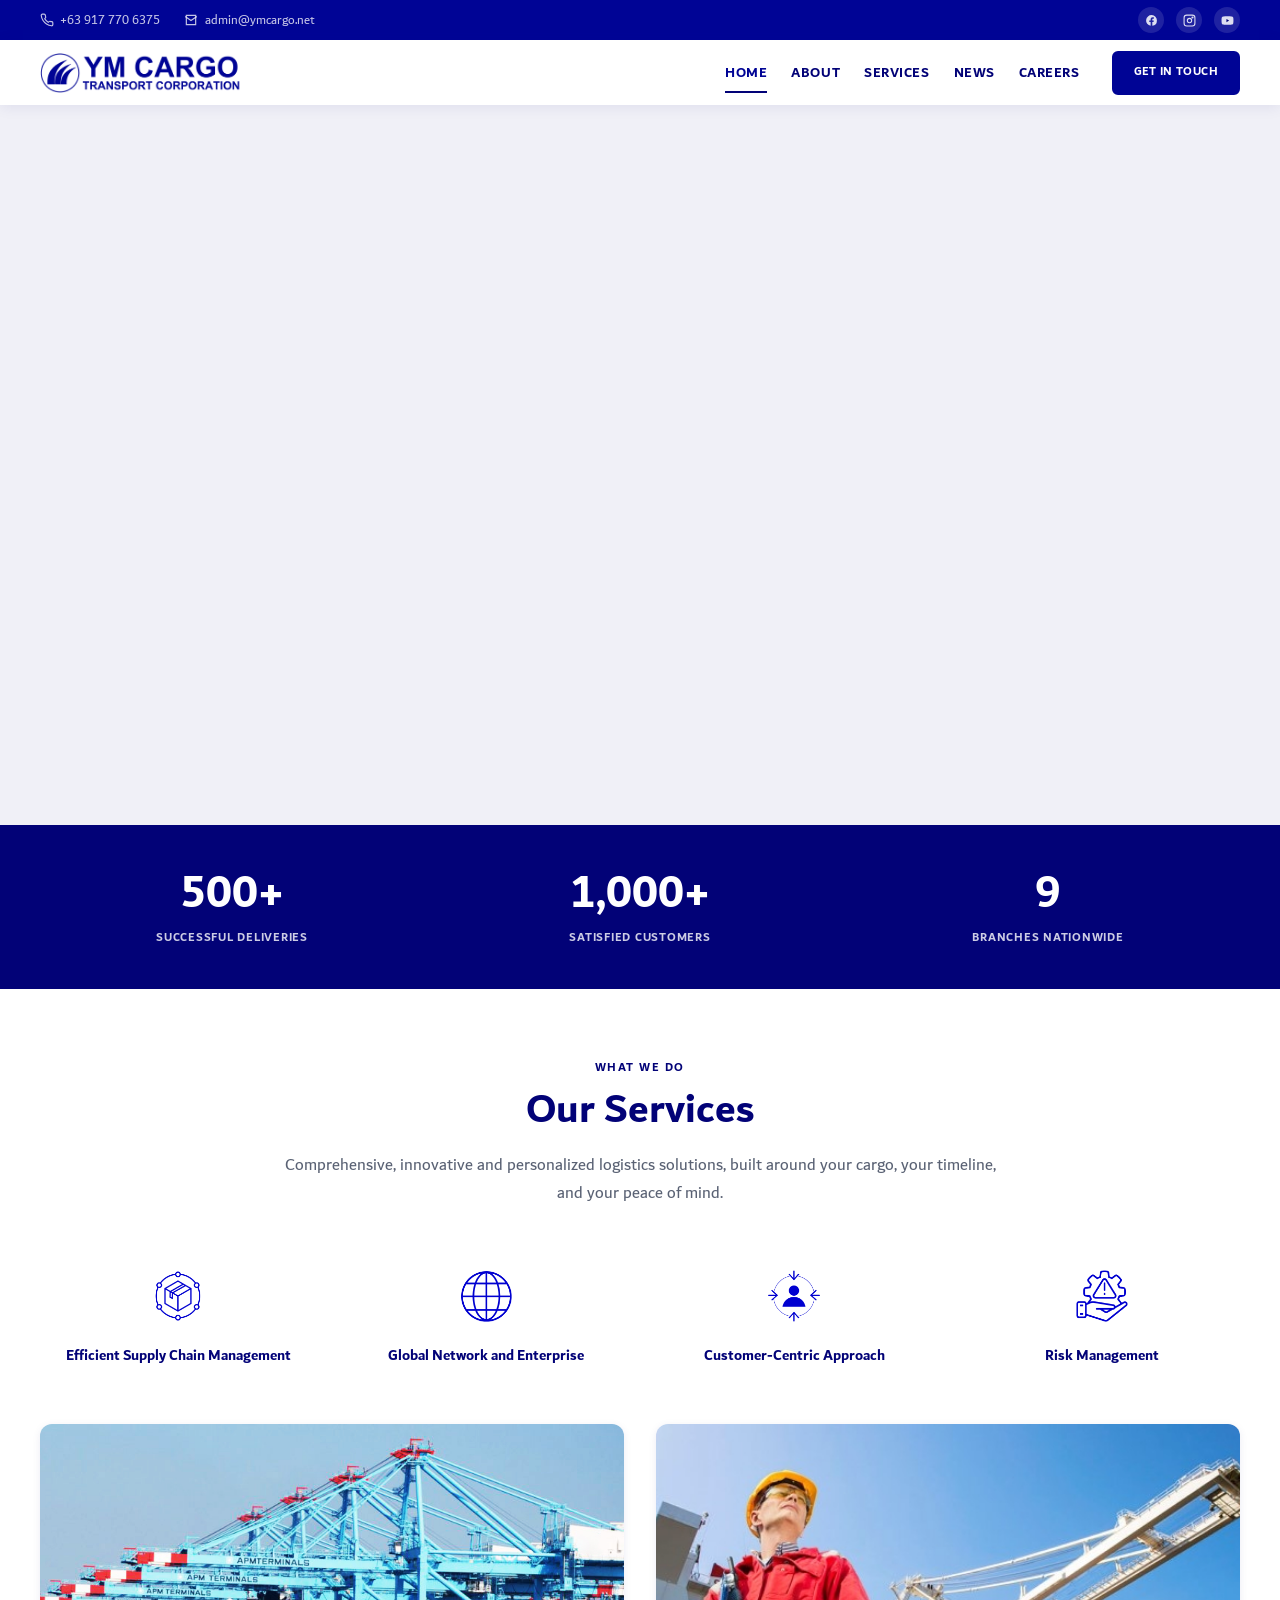
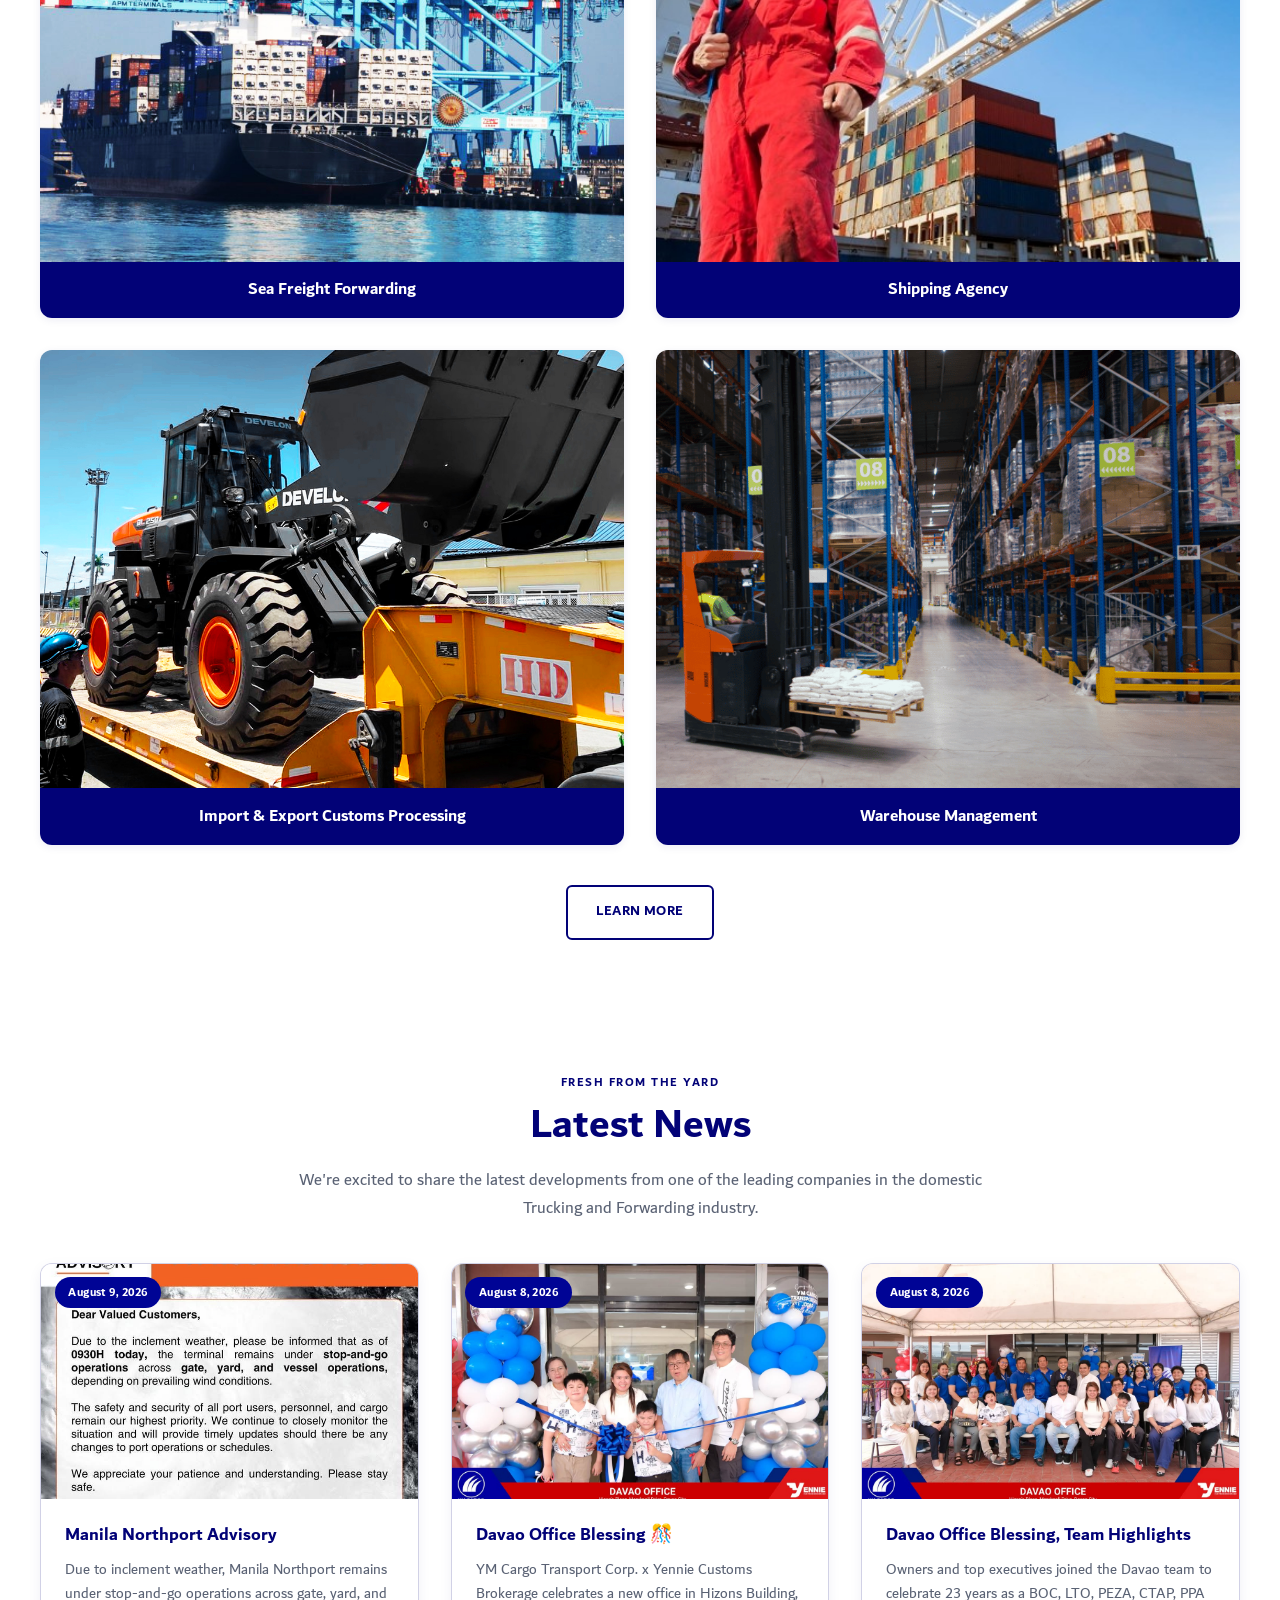
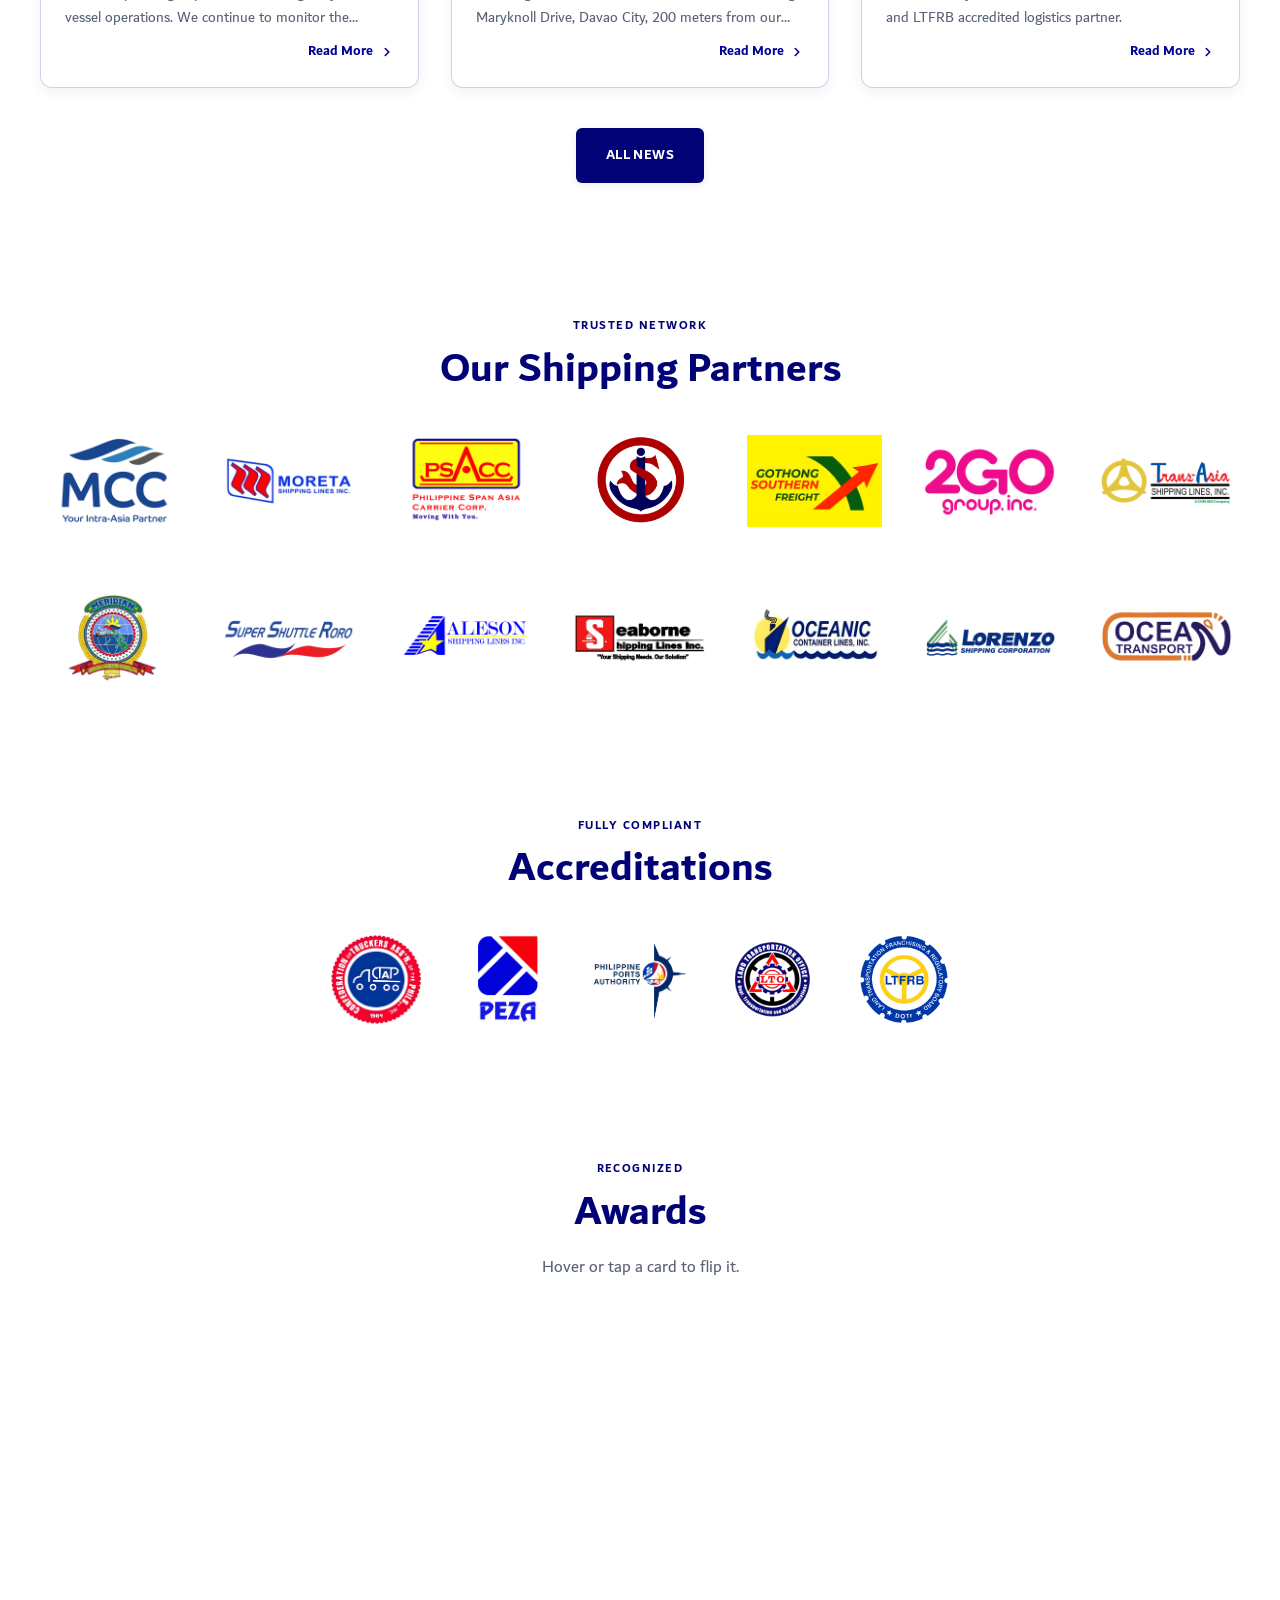
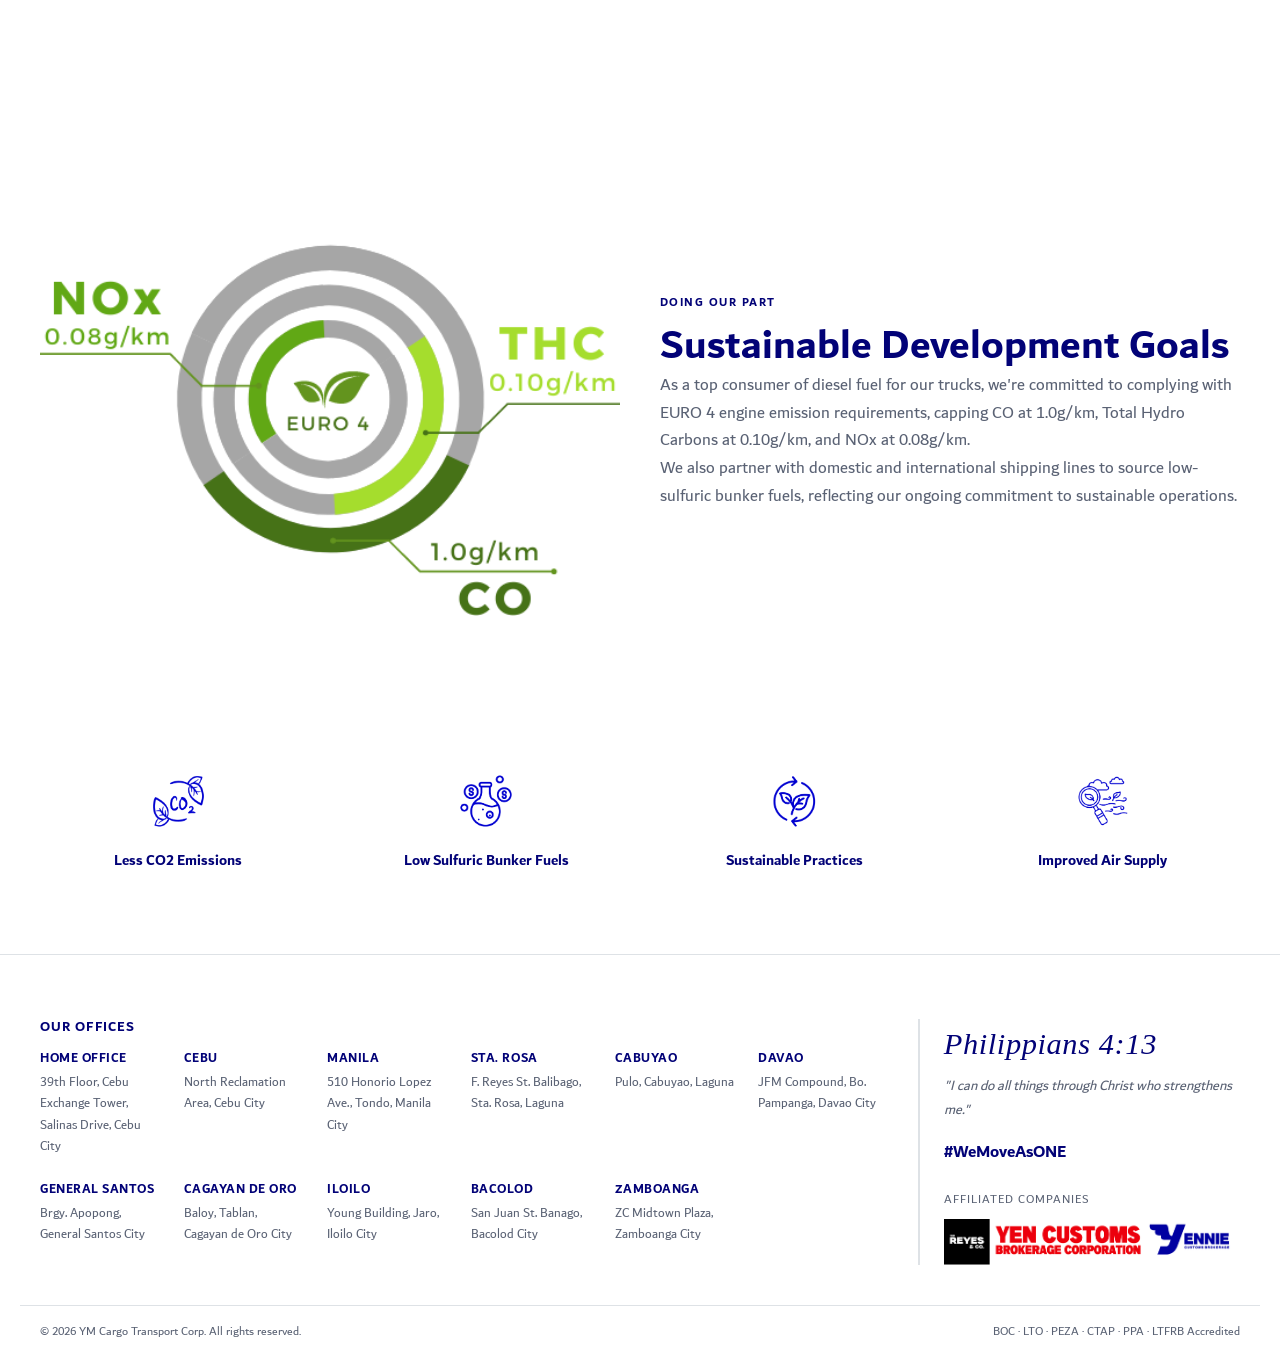
==== commit 9defe0cb: "removing the black borders of yt embedded video" ====
--- a/index.html
+++ b/index.html
@@ -68,7 +68,7 @@
 
     <!-- Hero (video banner) -->
     <section class="hero hero--video" style="padding:0; overflow:hidden;">
-        <div class="video-wrap" style="position:relative; width:100%; padding-bottom:42%; height:0;">
+        <div class="video-wrap" style="position:relative; width:100%; padding-bottom:56.25%; height:0;">
             <iframe style="position:absolute; top:0; left:0; width:100%; height:100%; border:0;"
                 src="https://www.youtube.com/embed/vYUcW4WkTpc?si=vJJpKVYdV4L1D3-f&autoplay=1&mute=1&rel=0&modestbranding=1"
                 title="YM Cargo - Jingle"
--- a/assets/css/style.css
+++ b/assets/css/style.css
@@ -205,6 +205,7 @@
 .btn {
     display: inline-flex;
     align-items: center;
+    justify-content: center;
     gap: .5rem;
     padding: .85rem 1.75rem;
     border-radius: var(--radius-sm);
@@ -729,6 +730,13 @@
     text-align: center;
 }
 
+/* On mobile (under 700px), if there are 3 items, center the 3rd item */
+@media (max-width: 699px) {
+    .stats__grid .stats__item:last-child:nth-child(odd) {
+        grid-column: 1 / -1;
+    }
+}
+
 .stats__item h3 {
     color: var(--ym-white);
     font-size: clamp(2rem, 1.6rem + 2vw, 3rem);
@@ -1945,8 +1953,9 @@
 }
 
 .footer-affiliates-inline img {
-    max-height: 32px;
     width: auto;
+    max-width: 100%;
+    height: auto;
     display: block;
 }
 
@@ -2183,7 +2192,7 @@
 .mission-vision {
     background-color: var(--ym-white, #ffffff);
     color: var(--color-text, #1c2333);
-    padding: var(--space-6, 4rem) var(--space-4, 2rem);
+    padding-block: var(--space-6, 4rem);
     position: relative;
 }
 
@@ -2245,7 +2254,7 @@
 
 /* History section */
 .history-section {
-    padding: var(--space-6, 4rem) var(--space-4, 2rem);
+    padding-block: var(--space-6, 4rem);
     background-color: #ffffff;
 }
 
@@ -2286,7 +2295,7 @@
 /* Affiliated Companies Sleek Feature Cards */
 /* White, matching the Company Profile section right above it (was navy). */
 .partners-section {
-    padding: var(--space-6, 4rem) var(--space-4, 2rem);
+    padding-block: var(--space-6, 4rem);
     background: var(--ym-white, #ffffff);
 }
 
@@ -2416,7 +2425,7 @@
 
 /* Team section */
 .team-section {
-    padding: var(--space-6, 4rem) var(--space-4, 2rem);
+    padding-block: var(--space-6, 4rem);
 }
 
 .team-section .title-blue {
@@ -2586,7 +2595,7 @@
    Core Values 3-Column Grid Cards
    -------------------------------------------------------------------------- */
 .values-section {
-    padding: var(--space-6, 4.5rem) var(--space-4, 2rem);
+    padding-block: var(--space-6, 4.5rem);
     background: #ffffff;
 }
 
@@ -2681,7 +2690,7 @@
 
 /* Branches section & Tabs */
 .branches-section {
-    padding: var(--space-6, 4rem) var(--space-4, 2rem);
+    padding-block: var(--space-6, 4rem);
 }
 
 #branch-tabs {
@@ -4155,7 +4164,7 @@
 
     .quote-form-footer {
         flex-direction: column;
-        align-items: center;
+        align-items: stretch;
         text-align: center;
     }
 }
@@ -4520,6 +4529,7 @@
     .job-filter-flat {
         grid-template-columns: 1fr 1fr;
     }
+
     .job-listings-wrap {
         grid-template-columns: 1fr;
     }
@@ -4783,17 +4793,21 @@
     .career-contact-card {
         grid-template-columns: 1fr;
     }
+
     .career-contact-left {
         padding: 2.5rem 2rem;
         min-height: 0;
         justify-content: flex-start;
     }
+
     .career-contact-right {
         padding: 2rem;
     }
+
     .field-row.cols-2 {
         grid-template-columns: 1fr;
     }
+
     .career-contact-left--outline {
         border-right: none;
         border-bottom: 2px solid var(--ym-navy-deep, #000495);
@@ -4873,4 +4887,110 @@
     .contact-quick-grid {
         grid-template-columns: 1fr;
     }
+}
+
+/* --- YM Cargo Feedback Mobile Tweaks --- */
+@media (max-width: 991px) {
+
+    /* Mobile General: Top section (Row 1: socials, Row 2: contact) */
+    .topbar__inner {
+        flex-direction: column-reverse;
+        justify-content: center;
+        align-items: center;
+        gap: 0.5rem;
+    }
+
+    .topbar__contact {
+        flex-direction: row;
+        justify-content: center;
+        align-items: center;
+        gap: 1rem;
+    }
+
+    .topbar__social {
+        justify-content: center;
+    }
+}
+
+@media (max-width: 768px) {
+
+    /* Show the full image on mobile (don't crop it) */
+    .career-hero-photo,
+    .career-team-photo,
+    .hero,
+    .hero--video .video-wrap {
+        height: auto;
+        min-height: 0;
+    }
+
+    /* Center and shrink the career hero text on mobile */
+    .career-hero-overlay {
+        justify-content: center;
+        padding-left: 0;
+        padding-inline: 1rem;
+        padding-bottom: 1rem;
+        /* push to the very bottom on small screens */
+        text-align: center;
+    }
+
+    .career-hero-overlay h1 {
+        font-size: 1.4rem !important;
+    }
+
+    .career-hero-overlay h1 br {
+        display: none;
+        /* Let the text wrap naturally instead of forcing 3 rows */
+    }
+
+    .career-team-overlay {
+        position: absolute;
+        top: 2rem;
+        left: 0;
+        right: 0;
+        padding-inline: 1rem;
+        background-color: transparent;
+        text-align: center;
+    }
+
+    .career-team-overlay h2 {
+        font-size: 1.15rem !important;
+        text-shadow: 0 1px 8px rgba(255, 255, 255, 0.9), 0 0 15px rgba(255, 255, 255, 0.7) !important;
+    }
+
+    /* Fix career form footer layout on small screens */
+    .career-form-footer {
+        flex-direction: column;
+        align-items: stretch;
+        gap: 1.5rem;
+    }
+
+    .career-form-footer .form-note {
+        text-align: center;
+        margin-top: 0;
+    }
+}
+
+@media (max-width: 600px) {
+
+    /* About: Make the team 1 person each row */
+    .team-grid-container-wide {
+        grid-template-columns: 1fr !important;
+    }
+
+    .team-grid-container-wide .member-container {
+        border-right: none !important;
+        border-bottom: 1px solid #c3c3c3 !important;
+    }
+
+    .team-grid-container-wide .member-container:last-child {
+        border-bottom: none !important;
+    }
+}
+
+@media (max-width: 768px) {
+
+    /* Adjust cursive font size for mobile */
+    .amsterdam-two {
+        font-size: 2.2rem !important;
+    }
 }
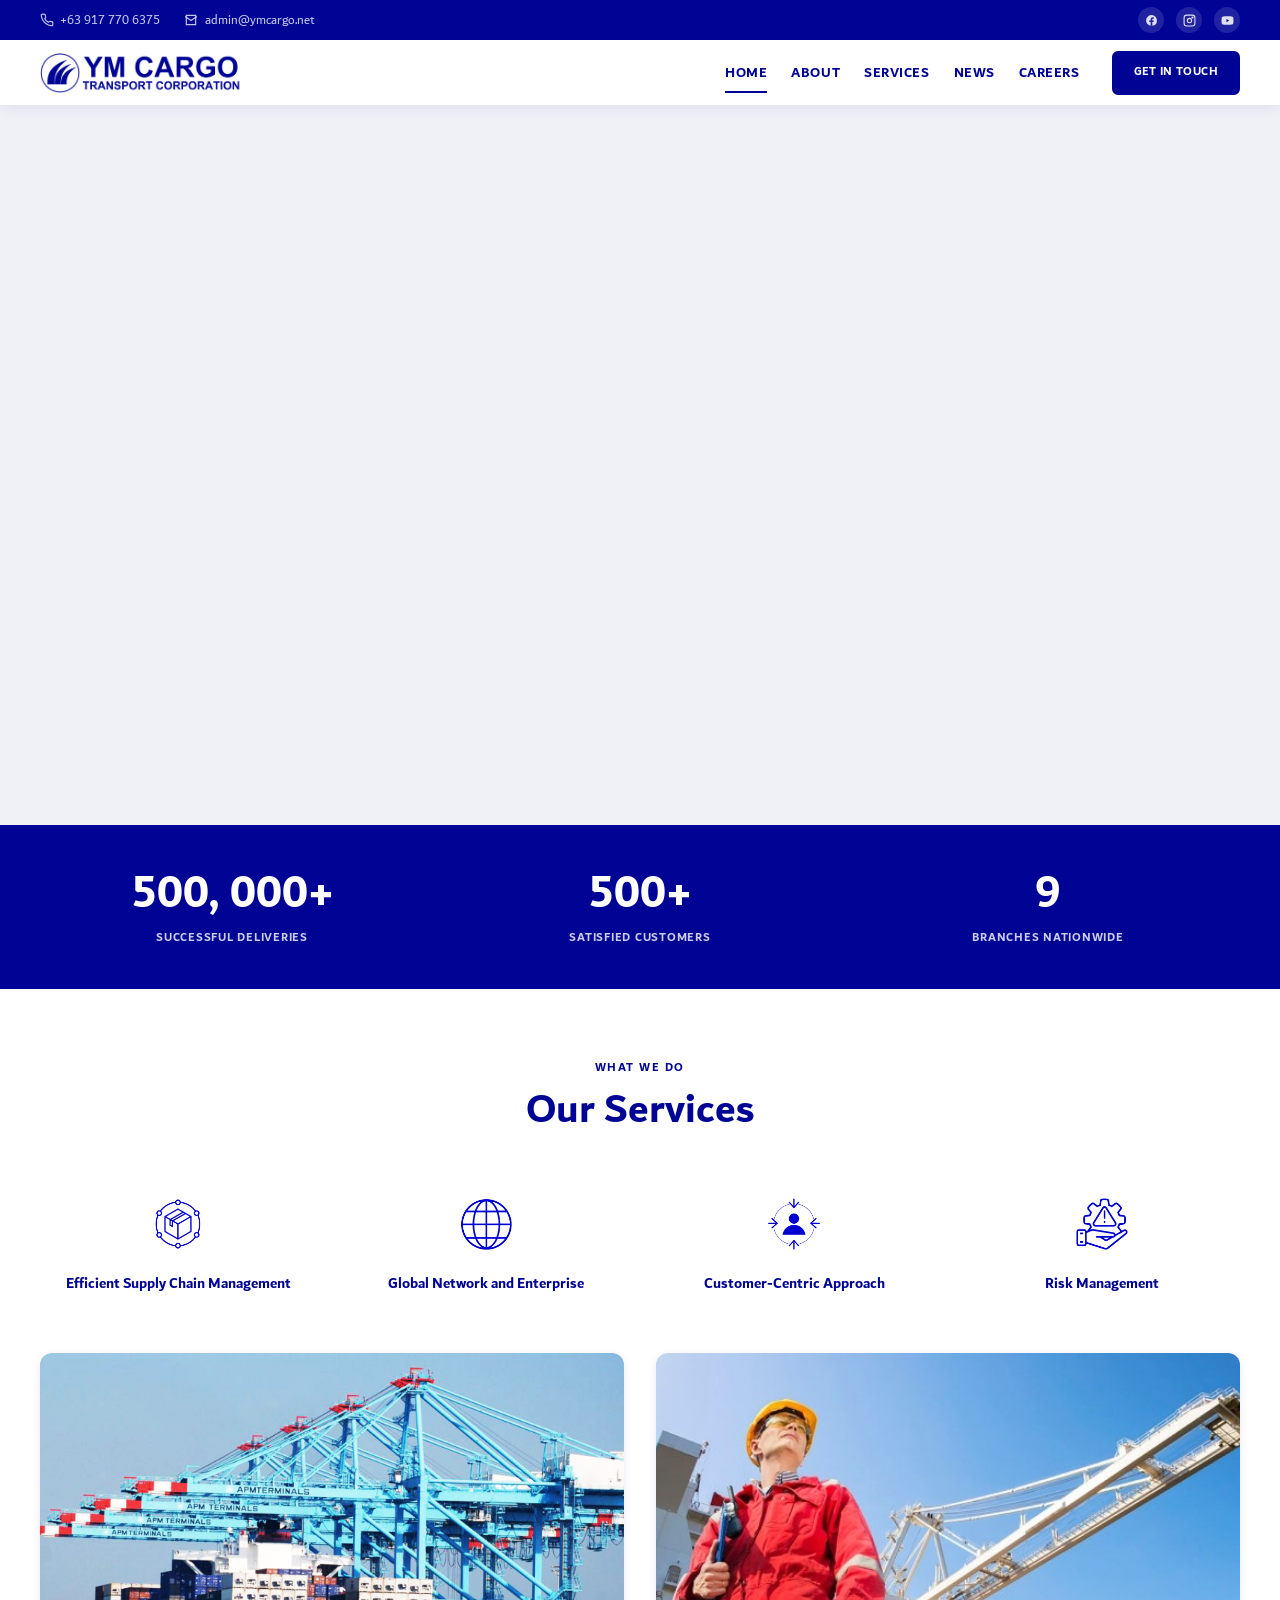
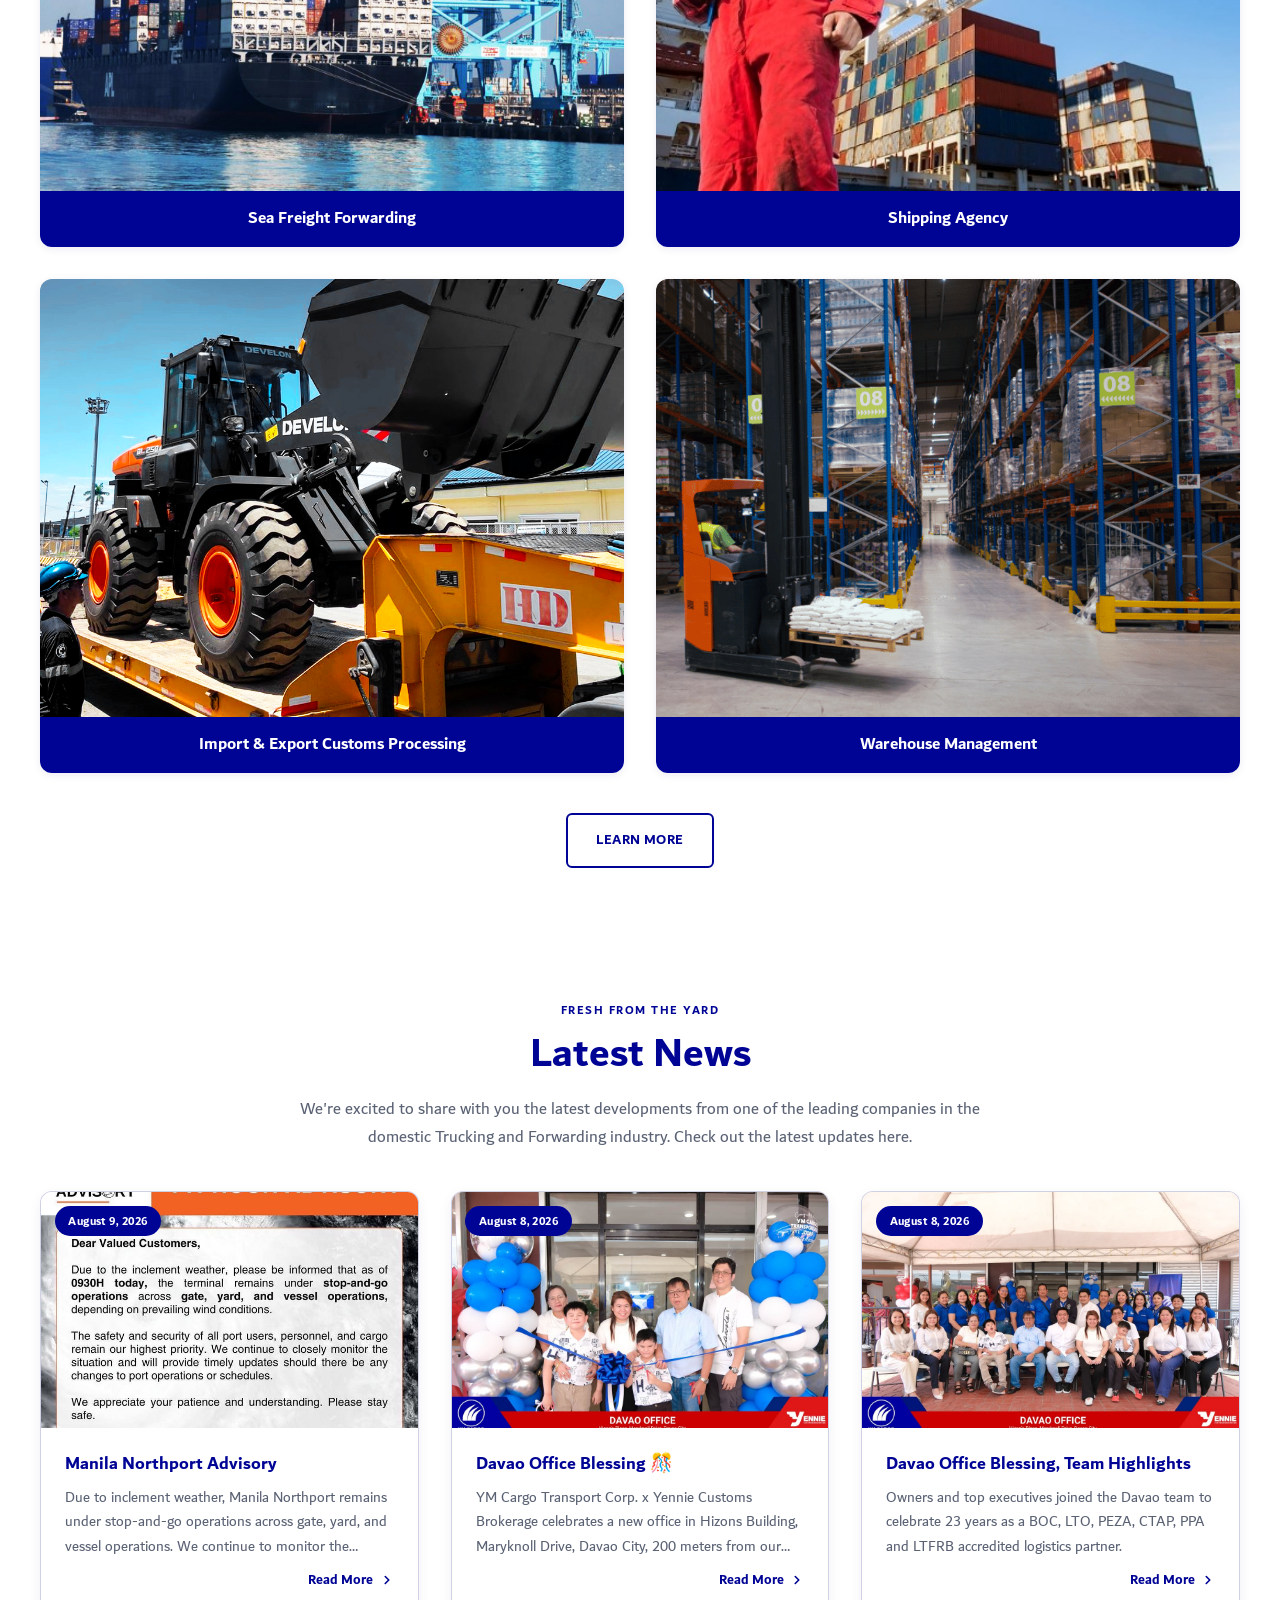
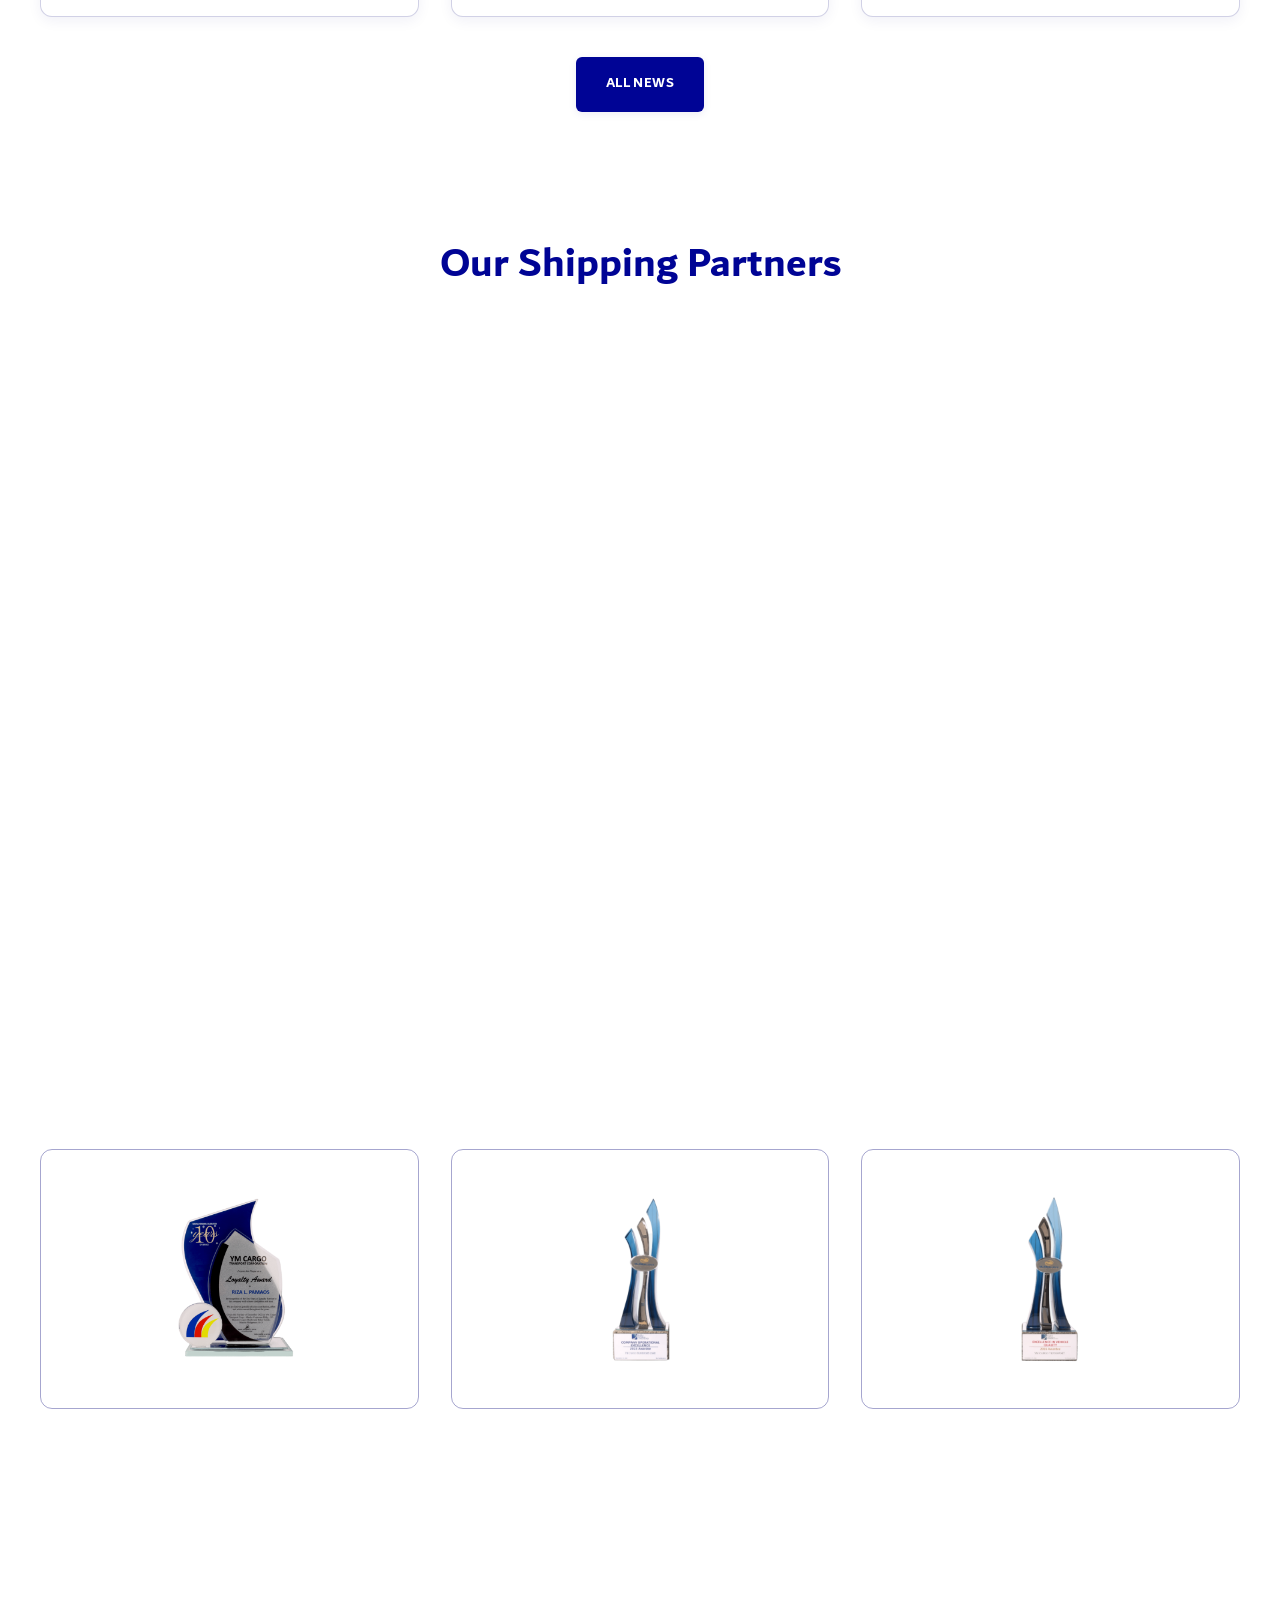
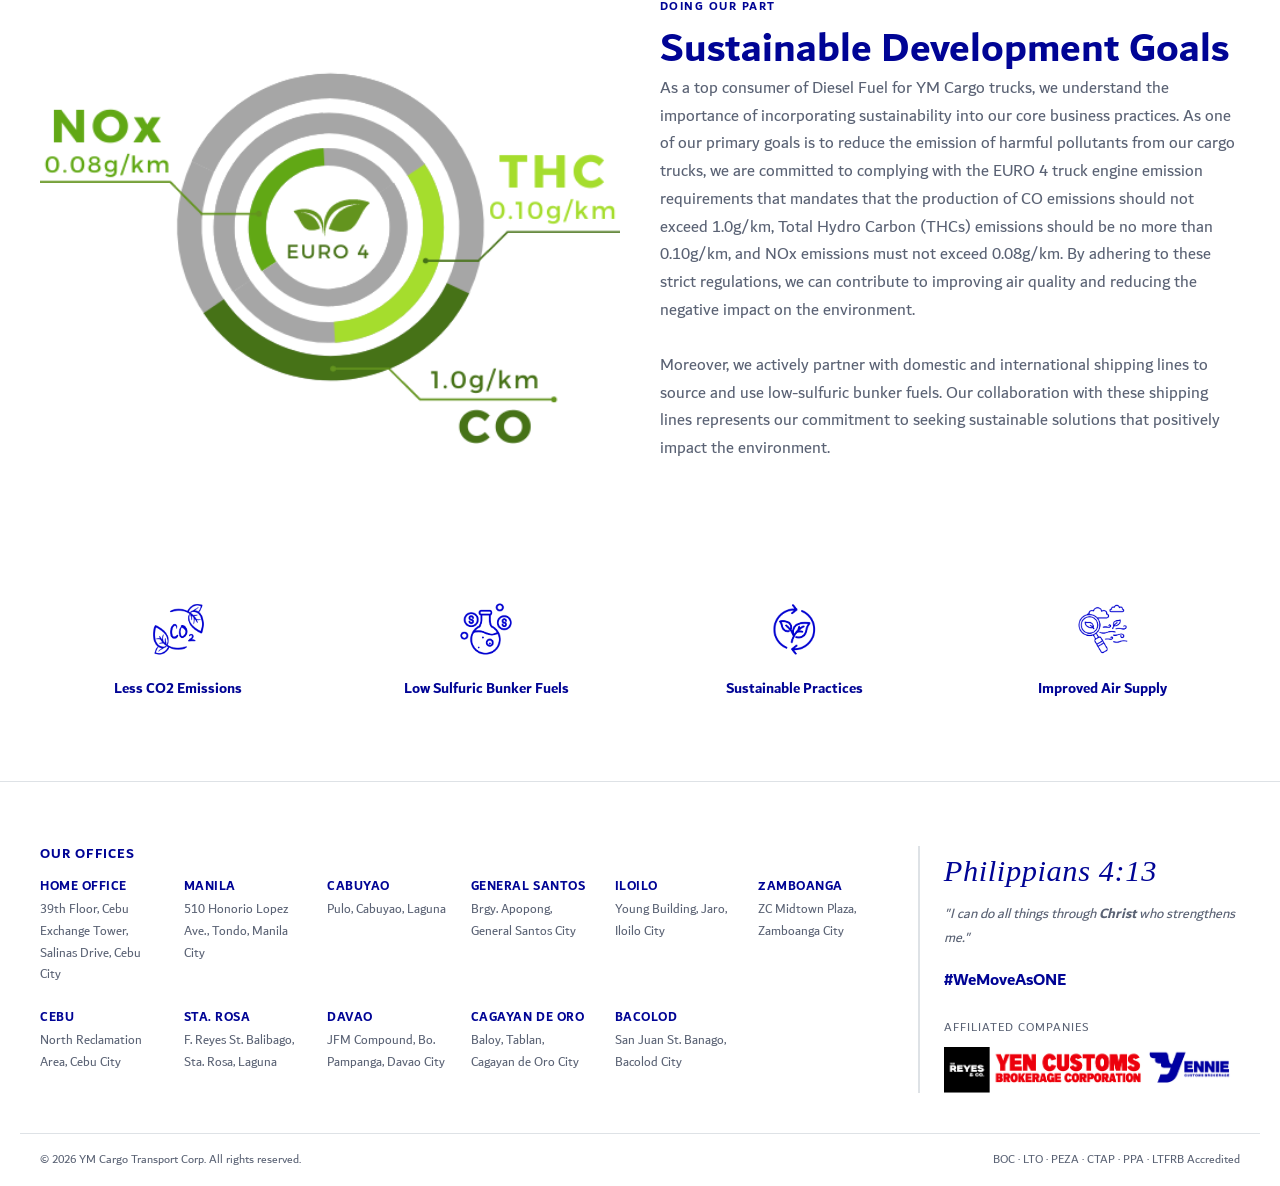
==== commit ad7e4d7f: "fixing some content" ====
--- a/index.html
+++ b/index.html
@@ -1,371 +1,480 @@
 <!DOCTYPE html>
 <html lang="en">
+
 <head>
-<meta charset="UTF-8">
-<meta name="viewport" content="width=device-width, initial-scale=1.0">
-<title>YM Cargo Transport Corp. | Home</title>
-<meta name="description" content="Your leading logistics partner in the Philippines for Forwarding, Trucking, Customs Brokerage, Warehousing, and Container Yarding, for over 23 years.">
-<link rel="icon" href="assets/img/favicon.png" type="image/png">
-<link rel="stylesheet" href="assets/css/fonts.css">
-<link rel="stylesheet" href="assets/css/style.css">
+    <meta charset="UTF-8">
+    <meta name="viewport" content="width=device-width, initial-scale=1.0">
+    <title>YM Cargo Transport Corp. | Home</title>
+    <meta name="description"
+        content="Your leading logistics partner in the Philippines for Forwarding, Trucking, Customs Brokerage, Warehousing, and Container Yarding, for over 23 years.">
+    <link rel="icon" href="assets/img/favicon.png" type="image/png">
+    <link rel="stylesheet" href="assets/css/fonts.css">
+    <link rel="stylesheet" href="assets/css/style.css">
 </head>
+
 <body id="top">
 
-<!-- ==========================================================================
+    <!-- ==========================================================================
      TEMPLATE 1 - MARKETING HOME
      Hero, animated stats, service showcase, news teaser, logo cloud,
      accreditations, awards, sustainability commitments.
      ========================================================================== -->
 
-<header class="site-header">
-    <div class="topbar">
-        <div class="container topbar__inner">
-            <div class="topbar__contact">
-                <a href="tel:+639177706375">
-                    <svg viewBox="0 0 24 24" fill="none" stroke="currentColor" stroke-width="2"><path d="M22 16.92v3a2 2 0 0 1-2.18 2 19.79 19.79 0 0 1-8.63-3.07 19.5 19.5 0 0 1-6-6 19.79 19.79 0 0 1-3.07-8.67A2 2 0 0 1 4.11 2h3a2 2 0 0 1 2 1.72c.12.9.33 1.77.62 2.61a2 2 0 0 1-.45 2.11L8.09 9.91a16 16 0 0 0 6 6l1.47-1.19a2 2 0 0 1 2.11-.45c.84.29 1.71.5 2.61.62A2 2 0 0 1 22 16.92z"/></svg>
-                    +63 917 770 6375
+    <header class="site-header">
+        <div class="topbar">
+            <div class="container topbar__inner">
+                <div class="topbar__contact">
+                    <a href="tel:+639177706375">
+                        <svg viewBox="0 0 24 24" fill="none" stroke="currentColor" stroke-width="2">
+                            <path
+                                d="M22 16.92v3a2 2 0 0 1-2.18 2 19.79 19.79 0 0 1-8.63-3.07 19.5 19.5 0 0 1-6-6 19.79 19.79 0 0 1-3.07-8.67A2 2 0 0 1 4.11 2h3a2 2 0 0 1 2 1.72c.12.9.33 1.77.62 2.61a2 2 0 0 1-.45 2.11L8.09 9.91a16 16 0 0 0 6 6l1.47-1.19a2 2 0 0 1 2.11-.45c.84.29 1.71.5 2.61.62A2 2 0 0 1 22 16.92z" />
+                        </svg>
+                        +63 917 770 6375
+                    </a>
+                    <a href="mailto:admin@ymcargo.net">
+                        <svg viewBox="0 0 24 24" fill="none" stroke="currentColor" stroke-width="2">
+                            <path d="M4 4h16v16H4z" />
+                            <path d="m22 6-10 7L2 6" />
+                        </svg>
+                        admin@ymcargo.net
+                    </a>
+                </div>
+                <div class="topbar__social">
+                    <a href="https://www.facebook.com/YMCargoPH" aria-label="Facebook" target="_blank"
+                        rel="noopener"><svg viewBox="0 0 24 24" fill="currentColor">
+                            <path
+                                d="M22 12a10 10 0 1 0-11.6 9.88v-6.99H7.9V12h2.5V9.8c0-2.47 1.47-3.84 3.72-3.84 1.08 0 2.2.19 2.2.19v2.43h-1.24c-1.22 0-1.6.76-1.6 1.54V12h2.72l-.44 2.89h-2.28v6.99A10 10 0 0 0 22 12z" />
+                        </svg></a>
+                    <a href="https://www.instagram.com/ymcargoph" aria-label="Instagram" target="_blank"
+                        rel="noopener"><svg viewBox="0 0 24 24" fill="none" stroke="currentColor" stroke-width="2">
+                            <rect x="2" y="2" width="20" height="20" rx="5" />
+                            <circle cx="12" cy="12" r="4" />
+                            <circle cx="17.5" cy="6.5" r="1" />
+                        </svg></a>
+                    <a href="https://www.youtube.com/@YMCargoPH" aria-label="YouTube" target="_blank"
+                        rel="noopener"><svg viewBox="0 0 24 24" fill="currentColor">
+                            <path
+                                d="M23 12s0-3.6-.46-5.32a3 3 0 0 0-2.1-2.11C18.65 4 12 4 12 4s-6.65 0-8.44.57a3 3 0 0 0-2.1 2.1C1 8.4 1 12 1 12s0 3.6.46 5.32a3 3 0 0 0 2.1 2.11C5.35 20 12 20 12 20s6.65 0 8.44-.57a3 3 0 0 0 2.1-2.1C23 15.6 23 12 23 12z" />
+                            <path d="m10 9 5 3-5 3z" fill="#020277" />
+                        </svg></a>
+                </div>
+            </div>
+        </div>
+
+        <nav class="navbar">
+            <div class="container navbar__inner">
+                <a href="index.html" class="navbar__brand">
+                    <img src="assets/img/logo.png" alt="YM Cargo Transport Corp.">
                 </a>
-                <a href="mailto:admin@ymcargo.net">
-                    <svg viewBox="0 0 24 24" fill="none" stroke="currentColor" stroke-width="2"><path d="M4 4h16v16H4z"/><path d="m22 6-10 7L2 6"/></svg>
-                    admin@ymcargo.net
-                </a>
-            </div>
-            <div class="topbar__social">
-                <a href="https://www.facebook.com/YMCargoPH" aria-label="Facebook" target="_blank" rel="noopener"><svg viewBox="0 0 24 24" fill="currentColor"><path d="M22 12a10 10 0 1 0-11.6 9.88v-6.99H7.9V12h2.5V9.8c0-2.47 1.47-3.84 3.72-3.84 1.08 0 2.2.19 2.2.19v2.43h-1.24c-1.22 0-1.6.76-1.6 1.54V12h2.72l-.44 2.89h-2.28v6.99A10 10 0 0 0 22 12z"/></svg></a>
-                <a href="https://www.instagram.com/ymcargoph" aria-label="Instagram" target="_blank" rel="noopener"><svg viewBox="0 0 24 24" fill="none" stroke="currentColor" stroke-width="2"><rect x="2" y="2" width="20" height="20" rx="5"/><circle cx="12" cy="12" r="4"/><circle cx="17.5" cy="6.5" r="1"/></svg></a>
-                <a href="https://www.youtube.com/@YMCargoPH" aria-label="YouTube" target="_blank" rel="noopener"><svg viewBox="0 0 24 24" fill="currentColor"><path d="M23 12s0-3.6-.46-5.32a3 3 0 0 0-2.1-2.11C18.65 4 12 4 12 4s-6.65 0-8.44.57a3 3 0 0 0-2.1 2.1C1 8.4 1 12 1 12s0 3.6.46 5.32a3 3 0 0 0 2.1 2.11C5.35 20 12 20 12 20s6.65 0 8.44-.57a3 3 0 0 0 2.1-2.1C23 15.6 23 12 23 12z"/><path d="m10 9 5 3-5 3z" fill="#020277"/></svg></a>
+                <button class="navbar__toggle" id="navToggle" aria-label="Toggle navigation" aria-expanded="false"
+                    aria-controls="navMenu">
+                    <span></span><span></span><span></span>
+                </button>
+                <ul class="navbar__menu" id="navMenu">
+                    <li class="navbar__close">
+                        <button type="button" id="navClose" aria-label="Close navigation">
+                            <svg viewBox="0 0 24 24" fill="none" stroke="currentColor" stroke-width="2.4">
+                                <path d="M6 6l12 12M18 6 6 18" />
+                            </svg>
+                        </button>
+                    </li>
+                    <li><a href="index.html" class="is-active">Home</a></li>
+                    <li><a href="about.html">About</a></li>
+                    <li><a href="services.html">Services</a></li>
+                    <li><a href="news.html">News</a></li>
+                    <li><a href="careers.html">Careers</a></li>
+                    <li class="navbar__cta"><a href="contact.html" class="btn btn--sm">Get In Touch</a></li>
+                </ul>
+            </div>
+        </nav>
+        <div class="nav-scrim" id="navScrim"></div>
+    </header>
+
+    <main>
+
+        <!-- Hero (video banner) -->
+        <section class="hero hero--video" style="padding:0; overflow:hidden;">
+            <div class="video-wrap" style="position:relative; width:100%; padding-bottom:56.25%; height:0;">
+                <iframe style="position:absolute; top:0; left:0; width:100%; height:100%; border:0;"
+                    src="https://www.youtube.com/embed/vYUcW4WkTpc?si=vJJpKVYdV4L1D3-f&autoplay=1&mute=1&rel=0&modestbranding=1"
+                    title="YM Cargo - Jingle"
+                    allow="accelerometer; autoplay; clipboard-write; encrypted-media; gyroscope; picture-in-picture; web-share"
+                    allowfullscreen></iframe>
+            </div>
+        </section>
+
+        <!-- Stats -->
+
+
+        <section class="stats">
+            <div class="container stats__grid">
+                <div class="stats__item">
+                    <h3 data-count="500000" data-suffix="+">0</h3>
+                    <p>Successful Deliveries</p>
+                </div>
+                <div class="stats__item">
+                    <h3 data-count="500" data-suffix="+">0</h3>
+                    <p>Satisfied Customers</p>
+                </div>
+                <div class="stats__item">
+                    <h3 data-count="9">0</h3>
+                    <p>Branches Nationwide</p>
+                </div>
+            </div>
+        </section>
+
+        <!-- Services overview -->
+        <section class="section" id="services">
+            <div class="container">
+                <div class="section__head reveal">
+                    <span class="section__kicker">What We Do</span>
+                    <h2>Our Services</h2>
+                    <!-- <p>Comprehensive, innovative and personalized logistics solutions, built around your cargo, your
+                        timeline, and your peace of mind.</p> -->
+                </div>
+
+                <div class="grid grid-4 reveal" style="margin-bottom: var(--space-5);">
+                    <div class="feature-tile">
+                        <img src="assets/img/icons/supply_chain.png" alt="Efficient supply chain management icon">
+                        <p>Efficient Supply Chain Management</p>
+                    </div>
+                    <div class="feature-tile">
+                        <img src="assets/img/icons/global_network.png" alt="Global network and enterprise icon">
+                        <p>Global Network and Enterprise</p>
+                    </div>
+                    <div class="feature-tile">
+                        <img src="assets/img/icons/customer_centric.png" alt="Customer-centric approach icon">
+                        <p>Customer-Centric Approach</p>
+                    </div>
+                    <div class="feature-tile">
+                        <img src="assets/img/icons/risk_management.png" alt="Risk management icon">
+                        <p>Risk Management</p>
+                    </div>
+                </div>
+
+                <div class="grid grid-2 reveal">
+                    <a href="services.html#sea-freight" class="card service-card">
+                        <div class="service-card__media"><img src="assets/img/sea_freight.jpg"
+                                alt="Sea freight forwarding containers at port"></div>
+                        <div class="service-card__band">Sea Freight Forwarding</div>
+                    </a>
+                    <a href="services.html#shipping-agency" class="card service-card">
+                        <div class="service-card__media"><img src="assets/img/shipping_agency_home.jpg"
+                                alt="Shipping agency operations"></div>
+                        <div class="service-card__band">Shipping Agency</div>
+                    </a>
+                    <a href="services.html#customs" class="card service-card">
+                        <div class="service-card__media"><img src="assets/img/import_export.jpg"
+                                alt="Import and export customs processing"></div>
+                        <div class="service-card__band">Import &amp; Export Customs Processing</div>
+                    </a>
+                    <a href="services.html#warehousing" class="card service-card">
+                        <div class="service-card__media"><img src="assets/img/warehousing2.png"
+                                alt="Warehouse management facility"></div>
+                        <div class="service-card__band">Warehouse Management</div>
+                    </a>
+                </div>
+
+                <div class="text-center" style="margin-top: var(--space-5);">
+                    <a href="services.html" class="btn btn--outline">Learn More</a>
+                </div>
+            </div>
+        </section>
+
+        <!-- Latest news -->
+        <section class="section" style="background: #ffffff;">
+            <div class="container">
+                <div class="section__head reveal">
+                    <span class="section__kicker">Fresh From the Yard</span>
+                    <h2>Latest News</h2>
+                    <p>We're excited to share with you the latest developments from one of the leading companies in the
+                        domestic Trucking and Forwarding industry. Check out the latest updates here.
+
+                    </p>
+                </div>
+
+                <div class="grid grid-3 reveal">
+                    <article class="card news-card"
+                        data-full-text="Due to inclement weather, Manila Northport remains under stop-and-go operations across gate, yard, and vessel operations. We continue to monitor the situation closely. Safety and security of all port users, personnel, and cargo remain our highest priority. We will provide timely updates should there be any changes to port operations or vessel schedules. We appreciate your patience and understanding. Please stay safe.">
+                        <div class="news-card__media">
+                            <img src="assets/img/news/2QX1HKxdm9C6m9vW.jpg" alt="Manila Northport advisory update">
+                            <span class="news-card__date">August 9, 2026</span>
+                        </div>
+                        <div class="news-card__body">
+                            <h3>Manila Northport Advisory</h3>
+                            <p>Due to inclement weather, Manila Northport remains under stop-and-go operations across
+                                gate, yard, and vessel operations. We continue to monitor the situation closely.</p>
+                            <a href="#" class="news-card__link open-news-modal">Read More</a>
+                        </div>
+                    </article>
+                    <article class="card news-card"
+                        data-full-text="YM Cargo Transport Corp. x Yennie Customs Brokerage celebrates a new office in Hizons Building, Maryknoll Drive, Davao City, 200 meters from our original truck yard! Owners and top executives joined the Davao team to celebrate 23 years as a BOC, LTO, PEZA, CTAP, PPA and LTFRB accredited logistics partner across the Philippines. We are grateful for our clients, partners, and dedicated personnel who move as one every day.">
+                        <div class="news-card__media">
+                            <img src="assets/img/news/JT4XejafaIdONpjL.jpg" alt="Davao office blessing celebration">
+                            <span class="news-card__date">August 8, 2026</span>
+                        </div>
+                        <div class="news-card__body">
+                            <h3>Davao Office Blessing 🎊</h3>
+                            <p>YM Cargo Transport Corp. x Yennie Customs Brokerage celebrates a new office in Hizons
+                                Building, Maryknoll Drive, Davao City, 200 meters from our original truck yard.</p>
+                            <a href="#" class="news-card__link open-news-modal">Read More</a>
+                        </div>
+                    </article>
+                    <article class="card news-card"
+                        data-full-text="Owners and top executives joined the Davao team to celebrate 23 years as a BOC, LTO, PEZA, CTAP, PPA and LTFRB accredited logistics partner across the Philippines. Our expansion in Mindanao reinforces our commitment to providing seamless forwarding, trucking, customs brokerage, warehousing, and container yarding services nationwide. #WeMoveAsONE">
+                        <div class="news-card__media">
+                            <img src="assets/img/news/nXNwPw1FtX0Dn3Fp.jpg" alt="Davao office team photo">
+                            <span class="news-card__date">August 8, 2026</span>
+                        </div>
+                        <div class="news-card__body">
+                            <h3>Davao Office Blessing, Team Highlights</h3>
+                            <p>Owners and top executives joined the Davao team to celebrate 23 years as a BOC, LTO,
+                                PEZA, CTAP, PPA and LTFRB accredited logistics partner.</p>
+                            <a href="#" class="news-card__link open-news-modal">Read More</a>
+                        </div>
+                    </article>
+                </div>
+
+                <div class="text-center" style="margin-top: var(--space-5);">
+                    <a href="news.html" class="btn btn--primary">All News</a>
+                </div>
+            </div>
+        </section>
+
+        <!-- Shipping partners -->
+        <section class="section">
+            <div class="container">
+                <div class="section__head reveal">
+                    <!-- <span class="section__kicker">Trusted Network</span> -->
+                    <h2>Our Shipping Partners</h2>
+                </div>
+                <div class="logo-strip reveal">
+                    <img src="assets/img/partners/logo-1.png" alt="Shipping partner logo">
+                    <img src="assets/img/partners/logo-2.png" alt="Shipping partner logo">
+                    <img src="assets/img/partners/logo-3.png" alt="Shipping partner logo">
+                    <img src="assets/img/partners/logo-4.png" alt="Shipping partner logo">
+                    <img src="assets/img/partners/logo-5.png" alt="Shipping partner logo">
+                    <img src="assets/img/partners/logo-6.png" alt="Shipping partner logo">
+                    <img src="assets/img/partners/logo-7.png" alt="Shipping partner logo">
+                    <img src="assets/img/partners/logo-8.png" alt="Shipping partner logo">
+                    <img src="assets/img/partners/logo-9.png" alt="Shipping partner logo">
+                    <img src="assets/img/partners/logo-10.png" alt="Shipping partner logo">
+                    <img src="assets/img/partners/logo-11.png" alt="Shipping partner logo">
+                    <img src="assets/img/partners/logo-12.png" alt="Shipping partner logo">
+                    <img src="assets/img/partners/logo-13.png" alt="Shipping partner logo">
+                    <img src="assets/img/partners/logo-14.png" alt="Shipping partner logo">
+                </div>
+            </div>
+        </section>
+
+        <!-- Accreditations -->
+        <section class="section" style="background: #ffffff;">
+            <div class="container">
+                <div class="section__head reveal">
+                    <!-- <span class="section__kicker">Fully Compliant</span> -->
+                    <h2>Accreditations</h2>
+                </div>
+                <div class="logo-strip reveal" style="max-width:760px;margin-inline:auto;">
+                    <img src="assets/img/icons/ctap_logo.png" alt="CTAP accreditation logo">
+                    <img src="assets/img/icons/peza_logo.png" alt="PEZA accreditation logo">
+                    <img src="assets/img/icons/ppa_logo.png" alt="PPA accreditation logo">
+                    <img src="assets/img/icons/lto_logo.png" alt="LTO accreditation logo">
+                    <img src="assets/img/icons/ltfrb.png" alt="LTFRB accreditation logo">
+                </div>
+            </div>
+        </section>
+
+        <!-- Awards -->
+        <section class="section">
+            <div class="container">
+                <div class="section__head reveal">
+                    <!-- <span class="section__kicker">Recognized</span> -->
+                    <h2>Awards</h2>
+                    <p>Hover or tap a card to flip it.</p>
+                </div>
+                <div class="grid grid-3 reveal">
+                    <div class="flip" tabindex="0">
+                        <div class="flip__inner">
+                            <div class="flip__face flip__front"><img src="assets/img/icons/loyalty_award.png"
+                                    alt="Loyalty award"></div>
+                            <div class="flip__face flip__back">
+                                <p>We pay tribute to our loyal employees for 10 years of dedicated service to the
+                                    company.</p>
+                            </div>
+                        </div>
+                    </div>
+                    <div class="flip" tabindex="0">
+                        <div class="flip__inner">
+                            <div class="flip__face flip__front"><img src="assets/img/icons/operational_excellence.png"
+                                    alt="Operational excellence award"></div>
+                            <div class="flip__face flip__back">
+                                <p>Awarded by NLEX for Company Operational Excellence.</p>
+                            </div>
+                        </div>
+                    </div>
+                    <div class="flip" tabindex="0">
+                        <div class="flip__inner">
+                            <div class="flip__face flip__front"><img src="assets/img/icons/vehicle_quality.png"
+                                    alt="Vehicle quality award"></div>
+                            <div class="flip__face flip__back">
+                                <p>Awarded by NLEX for Excellence in Vehicle Quality.</p>
+                            </div>
+                        </div>
+                    </div>
+                </div>
+            </div>
+        </section>
+
+        <!-- Sustainability -->
+        <section class="section" style="background: #ffffff;">
+            <div class="container">
+                <div class="split reveal">
+                    <figure style="box-shadow:none;background:none;">
+                        <img src="assets/img/icons/sust_goals.png" alt="Sustainable development goals icons"
+                            style="aspect-ratio:auto;object-fit:contain;">
+                    </figure>
+                    <div>
+                        <span class="section__kicker">Doing Our Part</span>
+                        <h2>Sustainable Development Goals</h2>
+                        <p>As a top consumer of Diesel Fuel for YM Cargo trucks, we understand the importance of
+                            incorporating sustainability into our core business practices. As one of our primary goals
+                            is to reduce the emission of harmful pollutants from our cargo trucks, we are committed to
+                            complying with the EURO 4 truck engine emission requirements that mandates that the
+                            production of CO emissions should not exceed 1.0g/km, Total Hydro Carbon (THCs) emissions
+                            should be no more than 0.10g/km, and NOx emissions must not exceed 0.08g/km. By adhering to
+                            these strict regulations, we can contribute to improving air quality and reducing the
+                            negative impact on the environment.</p>
+                        <br>
+                        <p>Moreover, we actively partner with domestic and international shipping lines to source and
+                            use low-sulfuric bunker fuels. Our collaboration with these shipping lines represents our
+                            commitment to seeking sustainable solutions that positively impact the environment.</p>
+                    </div>
+                </div>
+                <div class="grid grid-4 reveal" style="margin-top: var(--space-6);">
+                    <div class="feature-tile"><img src="assets/img/icons/less_co2.png" alt="Less CO2 emissions icon">
+                        <p>Less CO2 Emissions</p>
+                    </div>
+                    <div class="feature-tile"><img src="assets/img/icons/less_sulfuric.png"
+                            alt="Low sulfuric bunker fuels icon">
+                        <p>Low Sulfuric Bunker Fuels</p>
+                    </div>
+                    <div class="feature-tile"><img src="assets/img/icons/sustainable_practice.png"
+                            alt="Sustainable practices icon">
+                        <p>Sustainable Practices</p>
+                    </div>
+                    <div class="feature-tile"><img src="assets/img/icons/air_quality.png"
+                            alt="Improved air quality icon">
+                        <p>Improved Air Supply</p>
+                    </div>
+                </div>
+            </div>
+        </section>
+
+    </main>
+
+    <!-- ==========================================================================
+     SHARED FOOTER
+     ========================================================================== -->
+    <footer class="site-footer">
+        <div class="footer-top">
+            <div class="container footer-grid">
+                <div class="footer-col">
+                    <h3>Our Offices</h3>
+                    <div class="offices-grid">
+                        <div>
+                            <h4>Home Office</h4>
+                            <p>39th Floor, Cebu Exchange Tower, Salinas Drive, Cebu City</p>
+                        </div>
+                        <div>
+                            <h4>Cebu</h4>
+                            <p>North Reclamation Area, Cebu City</p>
+                        </div>
+                        <div>
+                            <h4>Manila</h4>
+                            <p>510 Honorio Lopez Ave., Tondo, Manila City</p>
+                        </div>
+                        <div>
+                            <h4>Sta. Rosa</h4>
+                            <p>F. Reyes St. Balibago, Sta. Rosa, Laguna</p>
+                        </div>
+                        <div>
+                            <h4>Cabuyao</h4>
+                            <p>Pulo, Cabuyao, Laguna</p>
+                        </div>
+                        <div>
+                            <h4>Davao</h4>
+                            <p>JFM Compound, Bo. Pampanga, Davao City</p>
+                        </div>
+                        <div>
+                            <h4>General Santos</h4>
+                            <p>Brgy. Apopong, General Santos City</p>
+                        </div>
+                        <div>
+                            <h4>Cagayan de Oro</h4>
+                            <p>Baloy, Tablan, Cagayan de Oro City</p>
+                        </div>
+                        <div>
+                            <h4>Iloilo</h4>
+                            <p>Young Building, Jaro, Iloilo City</p>
+                        </div>
+                        <div>
+                            <h4>Bacolod</h4>
+                            <p>San Juan St. Banago, Bacolod City</p>
+                        </div>
+                        <div>
+                            <h4>Zamboanga</h4>
+                            <p>ZC Midtown Plaza, Zamboanga City</p>
+                        </div>
+                    </div>
+                </div>
+
+                <div class="footer-col footer-verse">
+                    <p class="verse-ref">Philippians 4:13</p>
+                    <p class="verse-text">"I can do all things through <strong>Christ</strong> who strengthens me."</p>
+                    <p style="margin-top:1rem;font-weight:700;color:var(--color-primary);">#WeMoveAsONE</p>
+                    <div class="footer-affiliates-inline">
+                        <span>Affiliated Companies</span>
+                        <img src="assets/img/affiliated_companies.webp"
+                            alt="Affiliated companies logos: The Reyes & Co., Yen Customs Brokerage Corporation, Yennie Customs Brokerage">
+                    </div>
+                </div>
+            </div>
+        </div>
+
+        <div class="footer-bottom">
+            <div class="container">
+                <p>&copy; 2026 YM Cargo Transport Corp. All rights reserved.</p>
+                <p>BOC · LTO · PEZA · CTAP · PPA · LTFRB Accredited</p>
+            </div>
+        </div>
+    </footer>
+
+    <a href="#top" class="back-to-top" aria-label="Back to top">
+        <svg viewBox="0 0 24 24" fill="none" stroke="currentColor" stroke-width="2.4">
+            <path d="M12 19V5M5 12l7-7 7 7" />
+        </svg>
+    </a>
+
+    <!-- News Details Modal -->
+    <div class="news-modal" id="newsModal" aria-hidden="true" role="dialog">
+        <div class="news-modal__backdrop"></div>
+        <div class="news-modal__content">
+            <button type="button" class="news-modal__close" aria-label="Close modal">&times;</button>
+            <div class="news-modal__media">
+                <img src="" id="modalNewsImg" alt="News Article Image">
+                <span class="news-modal__date" id="modalNewsDate"></span>
+            </div>
+            <div class="news-modal__body">
+                <h2 class="news-modal__title" id="modalNewsTitle"></h2>
+                <div class="news-modal__desc" id="modalNewsDesc"></div>
+                <div class="news-modal__footer">
+                    <button type="button" class="btn btn--outline news-modal__close-btn">Close</button>
+                </div>
             </div>
         </div>
     </div>
 
-    <nav class="navbar">
-        <div class="container navbar__inner">
-            <a href="index.html" class="navbar__brand">
-                <img src="assets/img/logo.png" alt="YM Cargo Transport Corp.">
-            </a>
-            <button class="navbar__toggle" id="navToggle" aria-label="Toggle navigation" aria-expanded="false" aria-controls="navMenu">
-                <span></span><span></span><span></span>
-            </button>
-            <ul class="navbar__menu" id="navMenu">
-                <li class="navbar__close">
-                    <button type="button" id="navClose" aria-label="Close navigation">
-                        <svg viewBox="0 0 24 24" fill="none" stroke="currentColor" stroke-width="2.4"><path d="M6 6l12 12M18 6 6 18"/></svg>
-                    </button>
-                </li>
-                <li><a href="index.html" class="is-active">Home</a></li>
-                <li><a href="about.html">About</a></li>
-                <li><a href="services.html">Services</a></li>
-                <li><a href="news.html">News</a></li>
-                <li><a href="careers.html">Careers</a></li>
-                <li class="navbar__cta"><a href="contact.html" class="btn btn--sm">Get In Touch</a></li>
-            </ul>
-        </div>
-    </nav>
-    <div class="nav-scrim" id="navScrim"></div>
-</header>
-
-<main>
-
-    <!-- Hero (video banner) -->
-    <section class="hero hero--video" style="padding:0; overflow:hidden;">
-        <div class="video-wrap" style="position:relative; width:100%; padding-bottom:56.25%; height:0;">
-            <iframe style="position:absolute; top:0; left:0; width:100%; height:100%; border:0;"
-                src="https://www.youtube.com/embed/vYUcW4WkTpc?si=vJJpKVYdV4L1D3-f&autoplay=1&mute=1&rel=0&modestbranding=1"
-                title="YM Cargo - Jingle"
-                allow="accelerometer; autoplay; clipboard-write; encrypted-media; gyroscope; picture-in-picture; web-share"
-                allowfullscreen></iframe>
-        </div>
-    </section>
-
-    <!-- Stats -->
-
-    
-    <section class="stats">
-        <div class="container stats__grid">
-            <div class="stats__item">
-                <h3 data-count="500" data-suffix="+">0</h3>
-                <p>Successful Deliveries</p>
-            </div>
-            <div class="stats__item">
-                <h3 data-count="1000" data-suffix="+">0</h3>
-                <p>Satisfied Customers</p>
-            </div>
-            <div class="stats__item">
-                <h3 data-count="9">0</h3>
-                <p>Branches Nationwide</p>
-            </div>
-        </div>
-    </section>
-
-    <!-- Services overview -->
-    <section class="section" id="services">
-        <div class="container">
-            <div class="section__head reveal">
-                <span class="section__kicker">What We Do</span>
-                <h2>Our Services</h2>
-                <p>Comprehensive, innovative and personalized logistics solutions, built around your cargo, your timeline, and your peace of mind.</p>
-            </div>
-
-            <div class="grid grid-4 reveal" style="margin-bottom: var(--space-5);">
-                <div class="feature-tile">
-                    <img src="assets/img/icons/supply_chain.png" alt="Efficient supply chain management icon">
-                    <p>Efficient Supply Chain Management</p>
-                </div>
-                <div class="feature-tile">
-                    <img src="assets/img/icons/global_network.png" alt="Global network and enterprise icon">
-                    <p>Global Network and Enterprise</p>
-                </div>
-                <div class="feature-tile">
-                    <img src="assets/img/icons/customer_centric.png" alt="Customer-centric approach icon">
-                    <p>Customer-Centric Approach</p>
-                </div>
-                <div class="feature-tile">
-                    <img src="assets/img/icons/risk_management.png" alt="Risk management icon">
-                    <p>Risk Management</p>
-                </div>
-            </div>
-
-            <div class="grid grid-2 reveal">
-                <a href="services.html#sea-freight" class="card service-card">
-                    <div class="service-card__media"><img src="assets/img/sea_freight.jpg" alt="Sea freight forwarding containers at port"></div>
-                    <div class="service-card__band">Sea Freight Forwarding</div>
-                </a>
-                <a href="services.html#shipping-agency" class="card service-card">
-                    <div class="service-card__media"><img src="assets/img/shipping_agency_home.jpg" alt="Shipping agency operations"></div>
-                    <div class="service-card__band">Shipping Agency</div>
-                </a>
-                <a href="services.html#customs" class="card service-card">
-                    <div class="service-card__media"><img src="assets/img/import_export.jpg" alt="Import and export customs processing"></div>
-                    <div class="service-card__band">Import &amp; Export Customs Processing</div>
-                </a>
-                <a href="services.html#warehousing" class="card service-card">
-                    <div class="service-card__media"><img src="assets/img/warehousing2.png" alt="Warehouse management facility"></div>
-                    <div class="service-card__band">Warehouse Management</div>
-                </a>
-            </div>
-
-            <div class="text-center" style="margin-top: var(--space-5);">
-                <a href="services.html" class="btn btn--outline">Learn More</a>
-            </div>
-        </div>
-    </section>
-
-    <!-- Latest news -->
-    <section class="section" style="background: #ffffff;">
-        <div class="container">
-            <div class="section__head reveal">
-                <span class="section__kicker">Fresh From the Yard</span>
-                <h2>Latest News</h2>
-                <p>We're excited to share the latest developments from one of the leading companies in the domestic Trucking and Forwarding industry.</p>
-            </div>
-
-            <div class="grid grid-3 reveal">
-                <article class="card news-card" data-full-text="Due to inclement weather, Manila Northport remains under stop-and-go operations across gate, yard, and vessel operations. We continue to monitor the situation closely. Safety and security of all port users, personnel, and cargo remain our highest priority. We will provide timely updates should there be any changes to port operations or vessel schedules. We appreciate your patience and understanding. Please stay safe.">
-                    <div class="news-card__media">
-                        <img src="assets/img/news/2QX1HKxdm9C6m9vW.jpg" alt="Manila Northport advisory update">
-                        <span class="news-card__date">August 9, 2026</span>
-                    </div>
-                    <div class="news-card__body">
-                        <h3>Manila Northport Advisory</h3>
-                        <p>Due to inclement weather, Manila Northport remains under stop-and-go operations across gate, yard, and vessel operations. We continue to monitor the situation closely.</p>
-                        <a href="#" class="news-card__link open-news-modal">Read More</a>
-                    </div>
-                </article>
-                <article class="card news-card" data-full-text="YM Cargo Transport Corp. x Yennie Customs Brokerage celebrates a new office in Hizons Building, Maryknoll Drive, Davao City, 200 meters from our original truck yard! Owners and top executives joined the Davao team to celebrate 23 years as a BOC, LTO, PEZA, CTAP, PPA and LTFRB accredited logistics partner across the Philippines. We are grateful for our clients, partners, and dedicated personnel who move as one every day.">
-                    <div class="news-card__media">
-                        <img src="assets/img/news/JT4XejafaIdONpjL.jpg" alt="Davao office blessing celebration">
-                        <span class="news-card__date">August 8, 2026</span>
-                    </div>
-                    <div class="news-card__body">
-                        <h3>Davao Office Blessing 🎊</h3>
-                        <p>YM Cargo Transport Corp. x Yennie Customs Brokerage celebrates a new office in Hizons Building, Maryknoll Drive, Davao City, 200 meters from our original truck yard.</p>
-                        <a href="#" class="news-card__link open-news-modal">Read More</a>
-                    </div>
-                </article>
-                <article class="card news-card" data-full-text="Owners and top executives joined the Davao team to celebrate 23 years as a BOC, LTO, PEZA, CTAP, PPA and LTFRB accredited logistics partner across the Philippines. Our expansion in Mindanao reinforces our commitment to providing seamless forwarding, trucking, customs brokerage, warehousing, and container yarding services nationwide. #WeMoveAsONE">
-                    <div class="news-card__media">
-                        <img src="assets/img/news/nXNwPw1FtX0Dn3Fp.jpg" alt="Davao office team photo">
-                        <span class="news-card__date">August 8, 2026</span>
-                    </div>
-                    <div class="news-card__body">
-                        <h3>Davao Office Blessing, Team Highlights</h3>
-                        <p>Owners and top executives joined the Davao team to celebrate 23 years as a BOC, LTO, PEZA, CTAP, PPA and LTFRB accredited logistics partner.</p>
-                        <a href="#" class="news-card__link open-news-modal">Read More</a>
-                    </div>
-                </article>
-            </div>
-
-            <div class="text-center" style="margin-top: var(--space-5);">
-                <a href="news.html" class="btn btn--primary">All News</a>
-            </div>
-        </div>
-    </section>
-
-    <!-- Shipping partners -->
-    <section class="section">
-        <div class="container">
-            <div class="section__head reveal">
-                <span class="section__kicker">Trusted Network</span>
-                <h2>Our Shipping Partners</h2>
-            </div>
-            <div class="logo-strip reveal">
-                <img src="assets/img/partners/logo-1.png" alt="Shipping partner logo">
-                <img src="assets/img/partners/logo-2.png" alt="Shipping partner logo">
-                <img src="assets/img/partners/logo-3.png" alt="Shipping partner logo">
-                <img src="assets/img/partners/logo-4.png" alt="Shipping partner logo">
-                <img src="assets/img/partners/logo-5.png" alt="Shipping partner logo">
-                <img src="assets/img/partners/logo-6.png" alt="Shipping partner logo">
-                <img src="assets/img/partners/logo-7.png" alt="Shipping partner logo">
-                <img src="assets/img/partners/logo-8.png" alt="Shipping partner logo">
-                <img src="assets/img/partners/logo-9.png" alt="Shipping partner logo">
-                <img src="assets/img/partners/logo-10.png" alt="Shipping partner logo">
-                <img src="assets/img/partners/logo-11.png" alt="Shipping partner logo">
-                <img src="assets/img/partners/logo-12.png" alt="Shipping partner logo">
-                <img src="assets/img/partners/logo-13.png" alt="Shipping partner logo">
-                <img src="assets/img/partners/logo-14.png" alt="Shipping partner logo">
-            </div>
-        </div>
-    </section>
-
-    <!-- Accreditations -->
-    <section class="section" style="background: #ffffff;">
-        <div class="container">
-            <div class="section__head reveal">
-                <span class="section__kicker">Fully Compliant</span>
-                <h2>Accreditations</h2>
-            </div>
-            <div class="logo-strip reveal" style="max-width:760px;margin-inline:auto;">
-                <img src="assets/img/icons/ctap_logo.png" alt="CTAP accreditation logo">
-                <img src="assets/img/icons/peza_logo.png" alt="PEZA accreditation logo">
-                <img src="assets/img/icons/ppa_logo.png" alt="PPA accreditation logo">
-                <img src="assets/img/icons/lto_logo.png" alt="LTO accreditation logo">
-                <img src="assets/img/icons/ltfrb.png" alt="LTFRB accreditation logo">
-            </div>
-        </div>
-    </section>
-
-    <!-- Awards -->
-    <section class="section">
-        <div class="container">
-            <div class="section__head reveal">
-                <span class="section__kicker">Recognized</span>
-                <h2>Awards</h2>
-                <p>Hover or tap a card to flip it.</p>
-            </div>
-            <div class="grid grid-3 reveal">
-                <div class="flip" tabindex="0">
-                    <div class="flip__inner">
-                        <div class="flip__face flip__front"><img src="assets/img/icons/loyalty_award.png" alt="Loyalty award"></div>
-                        <div class="flip__face flip__back"><p>We pay tribute to our loyal employees for 10 years of dedicated service to the company.</p></div>
-                    </div>
-                </div>
-                <div class="flip" tabindex="0">
-                    <div class="flip__inner">
-                        <div class="flip__face flip__front"><img src="assets/img/icons/operational_excellence.png" alt="Operational excellence award"></div>
-                        <div class="flip__face flip__back"><p>Awarded by NLEX for Company Operational Excellence.</p></div>
-                    </div>
-                </div>
-                <div class="flip" tabindex="0">
-                    <div class="flip__inner">
-                        <div class="flip__face flip__front"><img src="assets/img/icons/vehicle_quality.png" alt="Vehicle quality award"></div>
-                        <div class="flip__face flip__back"><p>Awarded by NLEX for Excellence in Vehicle Quality.</p></div>
-                    </div>
-                </div>
-            </div>
-        </div>
-    </section>
-
-    <!-- Sustainability -->
-    <section class="section" style="background: #ffffff;">
-        <div class="container">
-            <div class="split reveal">
-                <figure style="box-shadow:none;background:none;">
-                    <img src="assets/img/icons/sust_goals.png" alt="Sustainable development goals icons" style="aspect-ratio:auto;object-fit:contain;">
-                </figure>
-                <div>
-                    <span class="section__kicker">Doing Our Part</span>
-                    <h2>Sustainable Development Goals</h2>
-                    <p>As a top consumer of diesel fuel for our trucks, we're committed to complying with EURO 4 engine emission requirements, capping CO at 1.0g/km, Total Hydro Carbons at 0.10g/km, and NOx at 0.08g/km.</p>
-                    <p>We also partner with domestic and international shipping lines to source low-sulfuric bunker fuels, reflecting our ongoing commitment to sustainable operations.</p>
-                </div>
-            </div>
-            <div class="grid grid-4 reveal" style="margin-top: var(--space-6);">
-                <div class="feature-tile"><img src="assets/img/icons/less_co2.png" alt="Less CO2 emissions icon"><p>Less CO2 Emissions</p></div>
-                <div class="feature-tile"><img src="assets/img/icons/less_sulfuric.png" alt="Low sulfuric bunker fuels icon"><p>Low Sulfuric Bunker Fuels</p></div>
-                <div class="feature-tile"><img src="assets/img/icons/sustainable_practice.png" alt="Sustainable practices icon"><p>Sustainable Practices</p></div>
-                <div class="feature-tile"><img src="assets/img/icons/air_quality.png" alt="Improved air quality icon"><p>Improved Air Supply</p></div>
-            </div>
-        </div>
-    </section>
-
-</main>
-
-<!-- ==========================================================================
-     SHARED FOOTER
-     ========================================================================== -->
-<footer class="site-footer">
-    <div class="footer-top">
-        <div class="container footer-grid">
-            <div class="footer-col">
-                <h3>Our Offices</h3>
-                <div class="offices-grid">
-                    <div><h4>Home Office</h4><p>39th Floor, Cebu Exchange Tower, Salinas Drive, Cebu City</p></div>
-                    <div><h4>Cebu</h4><p>North Reclamation Area, Cebu City</p></div>
-                    <div><h4>Manila</h4><p>510 Honorio Lopez Ave., Tondo, Manila City</p></div>
-                    <div><h4>Sta. Rosa</h4><p>F. Reyes St. Balibago, Sta. Rosa, Laguna</p></div>
-                    <div><h4>Cabuyao</h4><p>Pulo, Cabuyao, Laguna</p></div>
-                    <div><h4>Davao</h4><p>JFM Compound, Bo. Pampanga, Davao City</p></div>
-                    <div><h4>General Santos</h4><p>Brgy. Apopong, General Santos City</p></div>
-                    <div><h4>Cagayan de Oro</h4><p>Baloy, Tablan, Cagayan de Oro City</p></div>
-                    <div><h4>Iloilo</h4><p>Young Building, Jaro, Iloilo City</p></div>
-                    <div><h4>Bacolod</h4><p>San Juan St. Banago, Bacolod City</p></div>
-                    <div><h4>Zamboanga</h4><p>ZC Midtown Plaza, Zamboanga City</p></div>
-                </div>
-            </div>
-
-            <div class="footer-col footer-verse">
-                <p class="verse-ref">Philippians 4:13</p>
-                <p class="verse-text">"I can do all things through Christ who strengthens me."</p>
-                <p style="margin-top:1rem;font-weight:700;color:var(--color-primary);">#WeMoveAsONE</p>
-                <div class="footer-affiliates-inline">
-                    <span>Affiliated Companies</span>
-                    <img src="assets/img/affiliated_companies.webp" alt="Affiliated companies logos: The Reyes & Co., Yen Customs Brokerage Corporation, Yennie Customs Brokerage">
-                </div>
-            </div>
-        </div>
-    </div>
-
-    <div class="footer-bottom">
-        <div class="container">
-            <p>&copy; 2026 YM Cargo Transport Corp. All rights reserved.</p>
-            <p>BOC · LTO · PEZA · CTAP · PPA · LTFRB Accredited</p>
-        </div>
-    </div>
-</footer>
-
-<a href="#top" class="back-to-top" aria-label="Back to top">
-    <svg viewBox="0 0 24 24" fill="none" stroke="currentColor" stroke-width="2.4"><path d="M12 19V5M5 12l7-7 7 7"/></svg>
-</a>
-
-<!-- News Details Modal -->
-<div class="news-modal" id="newsModal" aria-hidden="true" role="dialog">
-    <div class="news-modal__backdrop"></div>
-    <div class="news-modal__content">
-        <button type="button" class="news-modal__close" aria-label="Close modal">&times;</button>
-        <div class="news-modal__media">
-            <img src="" id="modalNewsImg" alt="News Article Image">
-            <span class="news-modal__date" id="modalNewsDate"></span>
-        </div>
-        <div class="news-modal__body">
-            <h2 class="news-modal__title" id="modalNewsTitle"></h2>
-            <div class="news-modal__desc" id="modalNewsDesc"></div>
-            <div class="news-modal__footer">
-                <button type="button" class="btn btn--outline news-modal__close-btn">Close</button>
-            </div>
-        </div>
-    </div>
-</div>
-
-<script src="assets/js/main.js"></script>
+    <script src="assets/js/main.js"></script>
 </body>
-</html>
+
+</html>
--- a/assets/css/style.css
+++ b/assets/css/style.css
@@ -11,7 +11,7 @@
     /* Brand colors, deliberately just navy + white. No gold/blue/teal
        accents: --ym-navy-deep is only a darker tint of the same primary
        navy (used for the footer and date badges), not a second hue. */
-    --ym-navy: #020277;
+    --ym-navy: #000495;
     /* primary brand navy, headings, nav, buttons, links, all accents */
     --ym-navy-deep: #000495;
     /* deepest navy tint, badges, footer */
@@ -1900,6 +1900,8 @@
 @media (min-width: 900px) {
     .offices-grid {
         grid-template-columns: repeat(6, 1fr);
+        grid-template-rows: auto auto;
+        grid-auto-flow: column;
     }
 }
 
@@ -1984,6 +1986,34 @@
         flex-direction: row;
         justify-content: space-between;
         text-align: left;
+    }
+}
+
+/* Mobile footer refinements. Below 760px, .footer-grid drops to a single
+   column, so Offices and the Verse block stack instead of sitting
+   side-by-side — the border-left on .footer-verse was designed as a
+   column divider and reads as a stray vertical line once the block is
+   full-width, so it swaps to a border-top divider instead. */
+@media (max-width: 759px) {
+    .footer-top {
+        padding-block: var(--space-5) var(--space-4);
+    }
+
+    .footer-verse {
+        border-left: none;
+        padding-left: 0;
+        border-top: 1px solid var(--color-border);
+        padding-top: var(--space-4);
+        margin-top: var(--space-1);
+    }
+}
+
+/* Below 480px, two columns of office addresses wrap onto 4-5 lines each
+   and get hard to scan, so drop to a single column list instead. */
+@media (max-width: 480px) {
+    .offices-grid {
+        grid-template-columns: 1fr;
+        gap: var(--space-3);
     }
 }
 
@@ -3969,7 +3999,7 @@
    is a straight internal line and only the four outer corners are rounded. */
 .quote-card-split {
     display: grid;
-    grid-template-columns: 380px 1fr;
+    grid-template-columns: 460px 1fr;
     gap: 0;
     border-radius: var(--radius-md, 16px);
     overflow: hidden;
@@ -3978,12 +4008,12 @@
 .quote-card-left {
     display: flex;
     flex-direction: column;
-    justify-content: space-between;
+    justify-content: flex-end;
     gap: 1.25rem;
     min-height: 480px;
     background:
         linear-gradient(180deg, rgba(0, 4, 149, .6) 0%, rgba(0, 4, 149, .48) 50%, rgba(0, 4, 149, .6) 100%),
-        url("../img/career-team-3.jpg") center / cover no-repeat;
+        url("../img/career-form.jpg") center / cover no-repeat;
     color: #ffffff;
     padding: 3.5rem 2.5rem;
 }
@@ -4419,11 +4449,12 @@
 
 .career-team-photo {
     width: 100%;
-    height: 75vh;
-    min-height: 580px;
+    height: auto;
+    aspect-ratio: 2.2 / 1;
+    max-height: auto;
     display: block;
     object-fit: cover;
-    object-position: center center;
+    object-position: center top;
     mix-blend-mode: multiply;
 }
 
@@ -4546,7 +4577,7 @@
    -------------------------------------------------------------------------- */
 .career-contact-card {
     display: grid;
-    grid-template-columns: 380px 1fr;
+    grid-template-columns: 460px 1fr;
     border-radius: var(--radius-md, 16px);
     overflow: hidden;
     background: transparent;
@@ -4557,12 +4588,12 @@
 .career-contact-left {
     background:
         linear-gradient(180deg, rgba(0, 4, 149, .6) 0%, rgba(0, 4, 149, .48) 50%, rgba(0, 4, 149, .6) 100%),
-        url("../img/career-team-3.jpg") center / cover no-repeat;
+        url("../img/career-form.jpg") center / cover no-repeat;
     color: #ffffff;
     padding: 3.5rem 2.5rem;
     display: flex;
     flex-direction: column;
-    justify-content: space-between;
+    justify-content: flex-end;
     gap: 1.5rem;
     min-height: 480px;
 }
@@ -4923,6 +4954,13 @@
         min-height: 0;
     }
 
+    /* .career-team-photo's desktop aspect-ratio/max-height would otherwise
+       still force the same wide crop here, undoing "show full image". */
+    .career-team-photo {
+        aspect-ratio: auto;
+        max-height: none;
+    }
+
     /* Center and shrink the career hero text on mobile */
     .career-hero-overlay {
         justify-content: center;
@@ -4944,17 +4982,20 @@
 
     .career-team-overlay {
         position: absolute;
-        top: 2rem;
-        left: 0;
-        right: 0;
+        inset: 0;
+        display: flex;
+        align-items: flex-end;
+        justify-content: center;
         padding-inline: 1rem;
-        background-color: transparent;
+        padding-bottom: 1.25rem;
+        background: linear-gradient(0deg, rgba(0, 4, 149, 0.65) 0%, rgba(0, 0, 0, 0) 50%);
         text-align: center;
     }
 
     .career-team-overlay h2 {
         font-size: 1.15rem !important;
-        text-shadow: 0 1px 8px rgba(255, 255, 255, 0.9), 0 0 15px rgba(255, 255, 255, 0.7) !important;
+        color: #ffffff !important;
+        text-shadow: none !important;
     }
 
     /* Fix career form footer layout on small screens */
